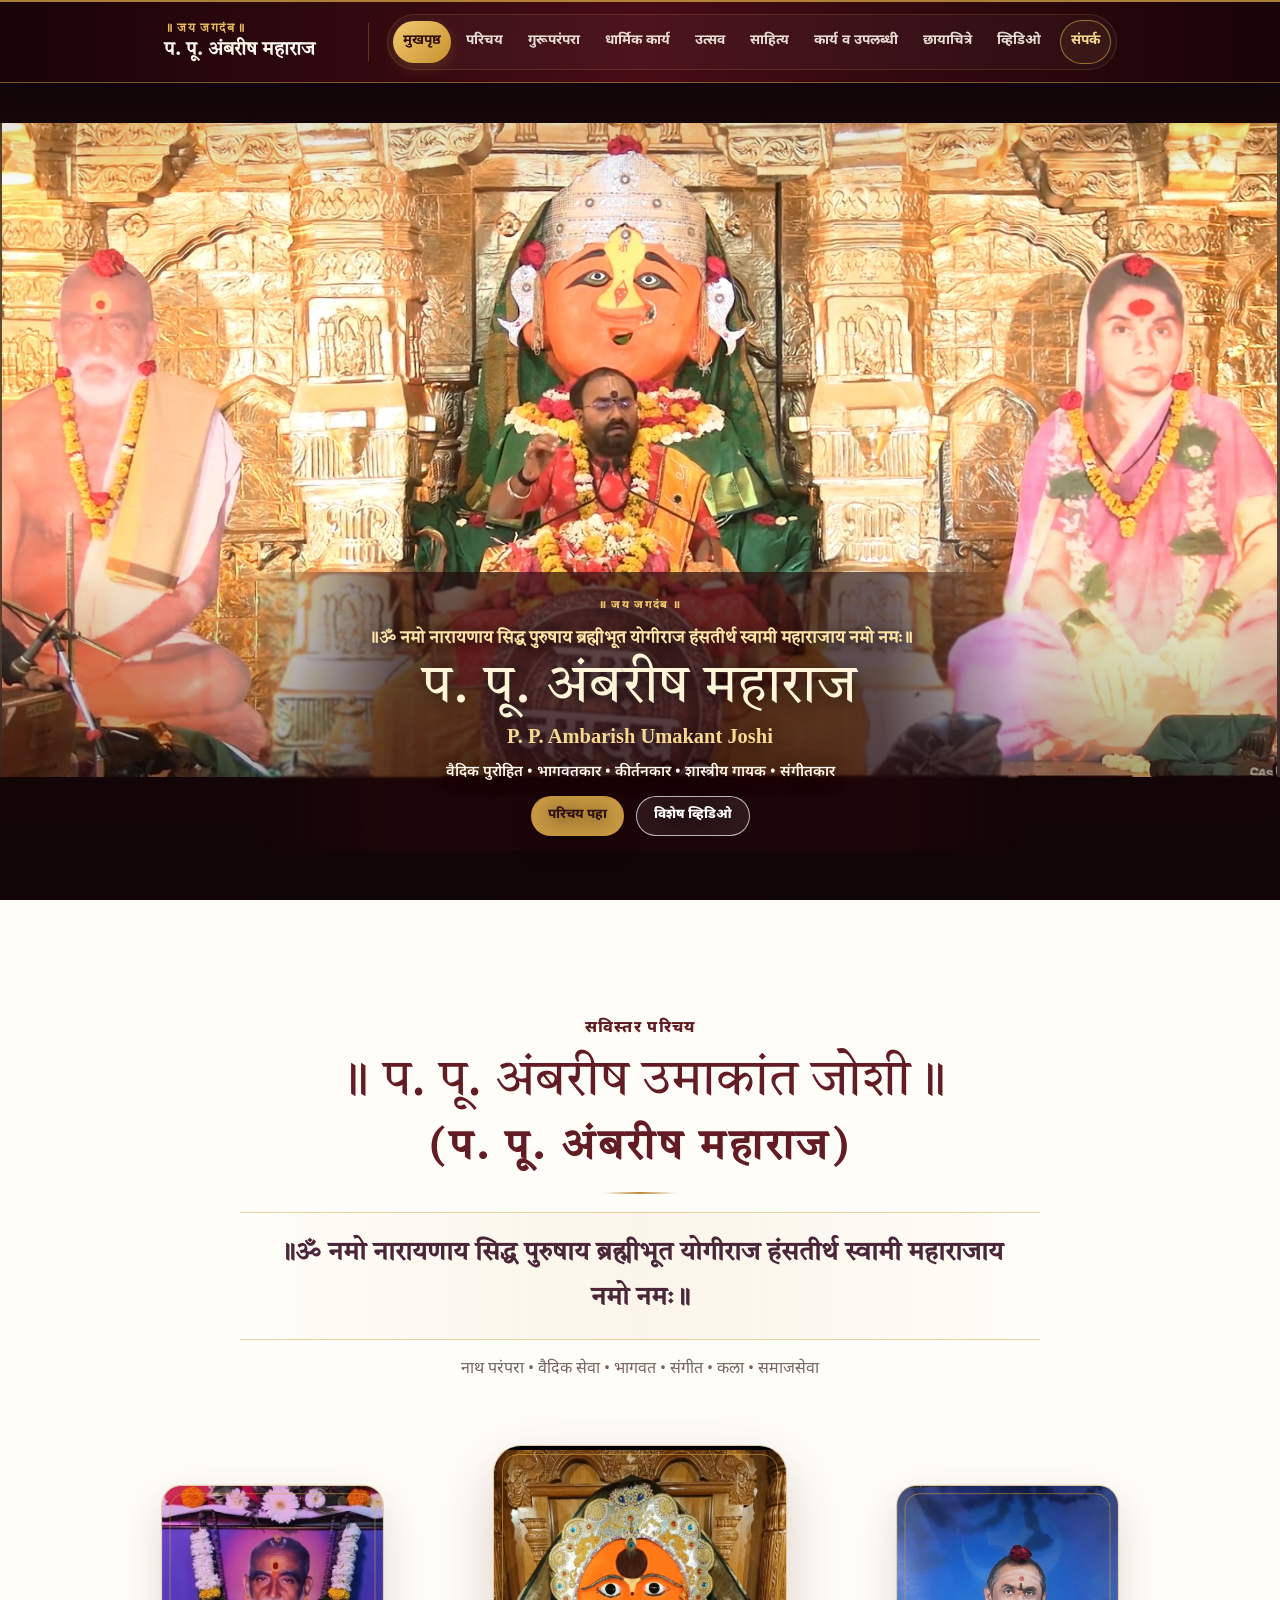
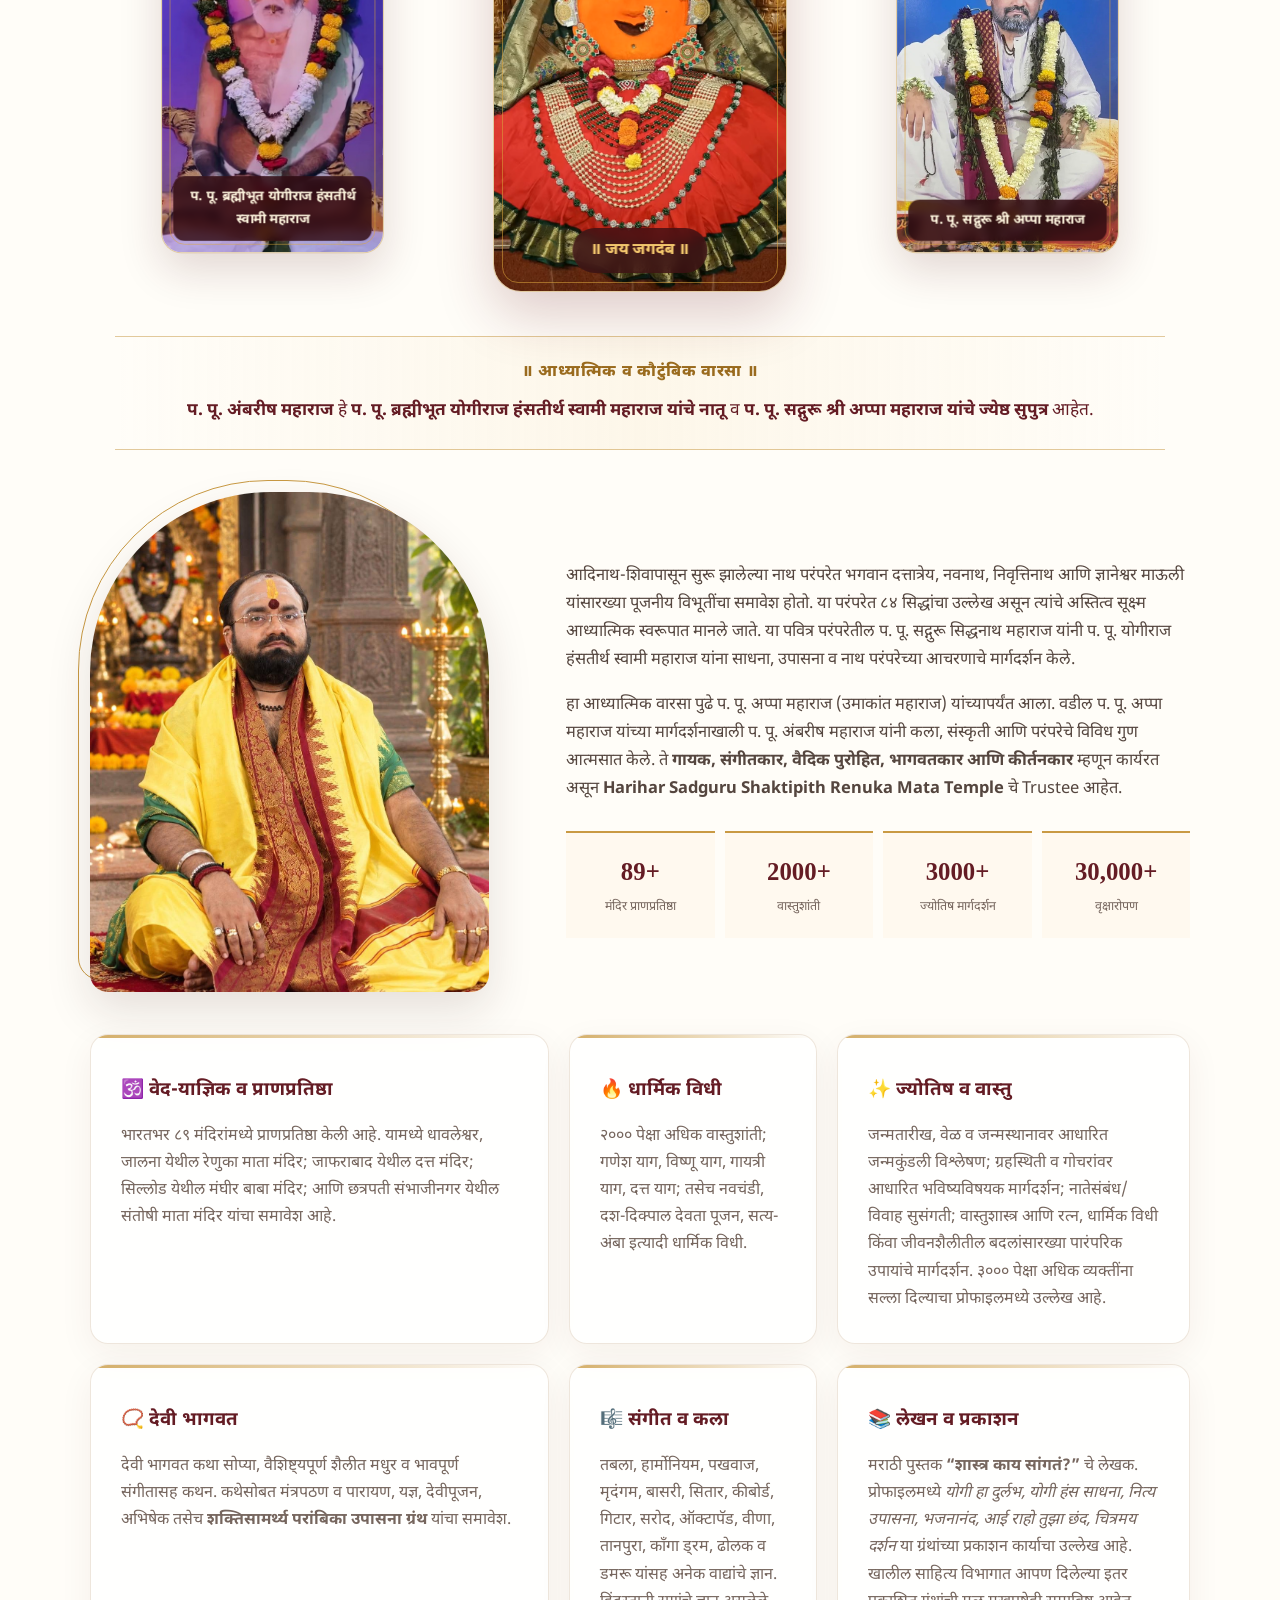
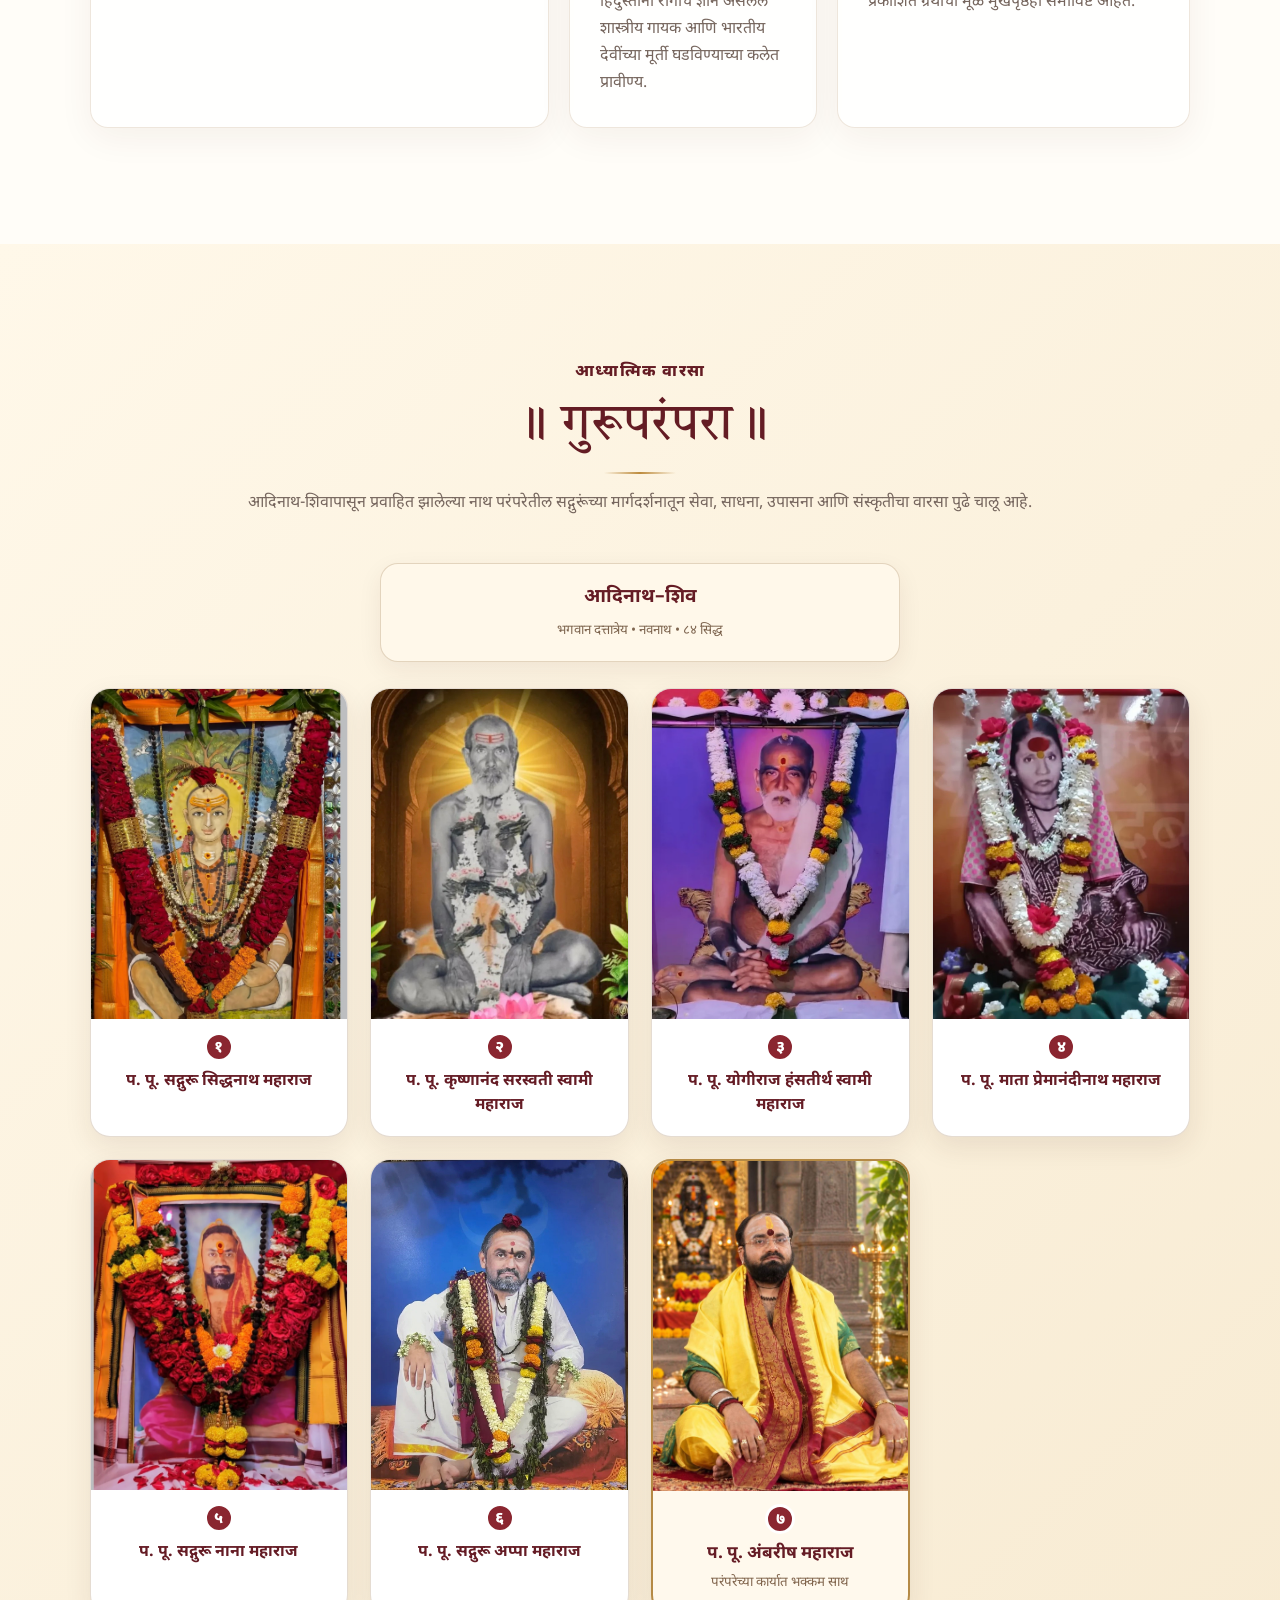
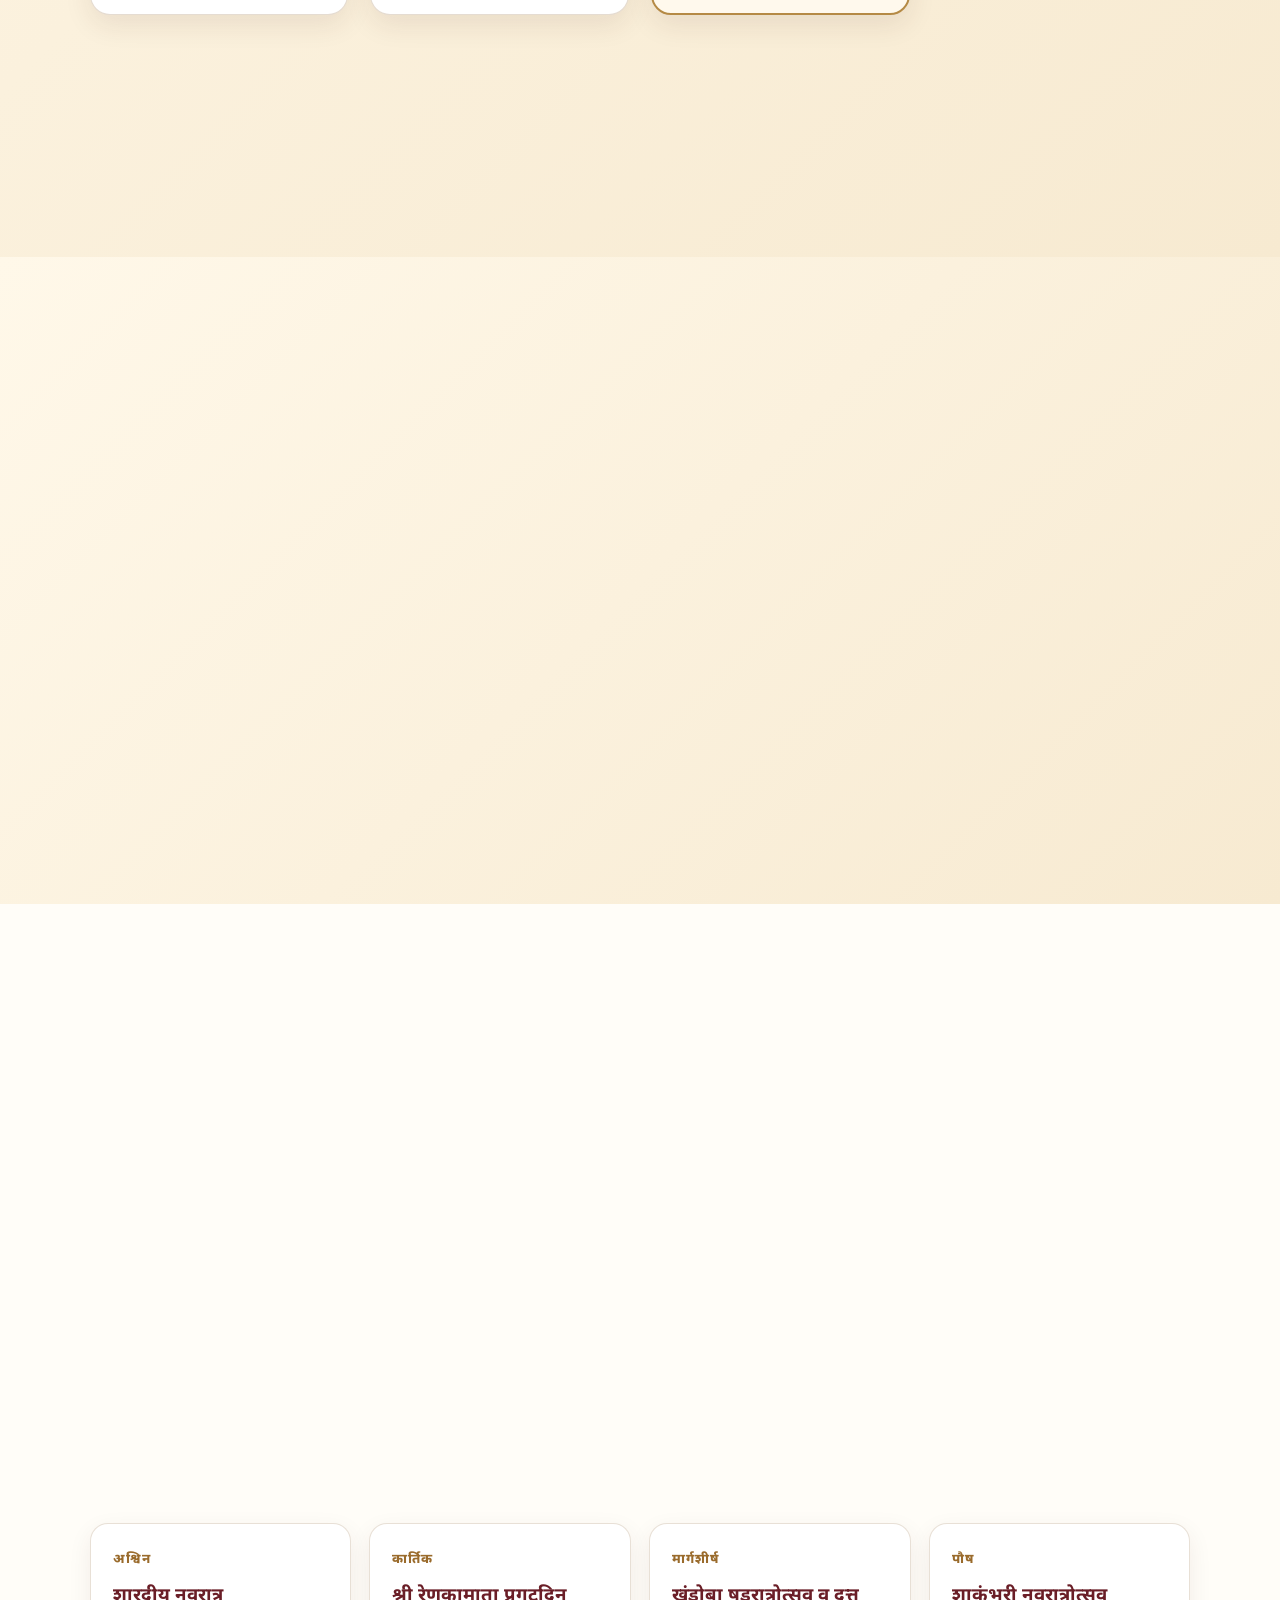
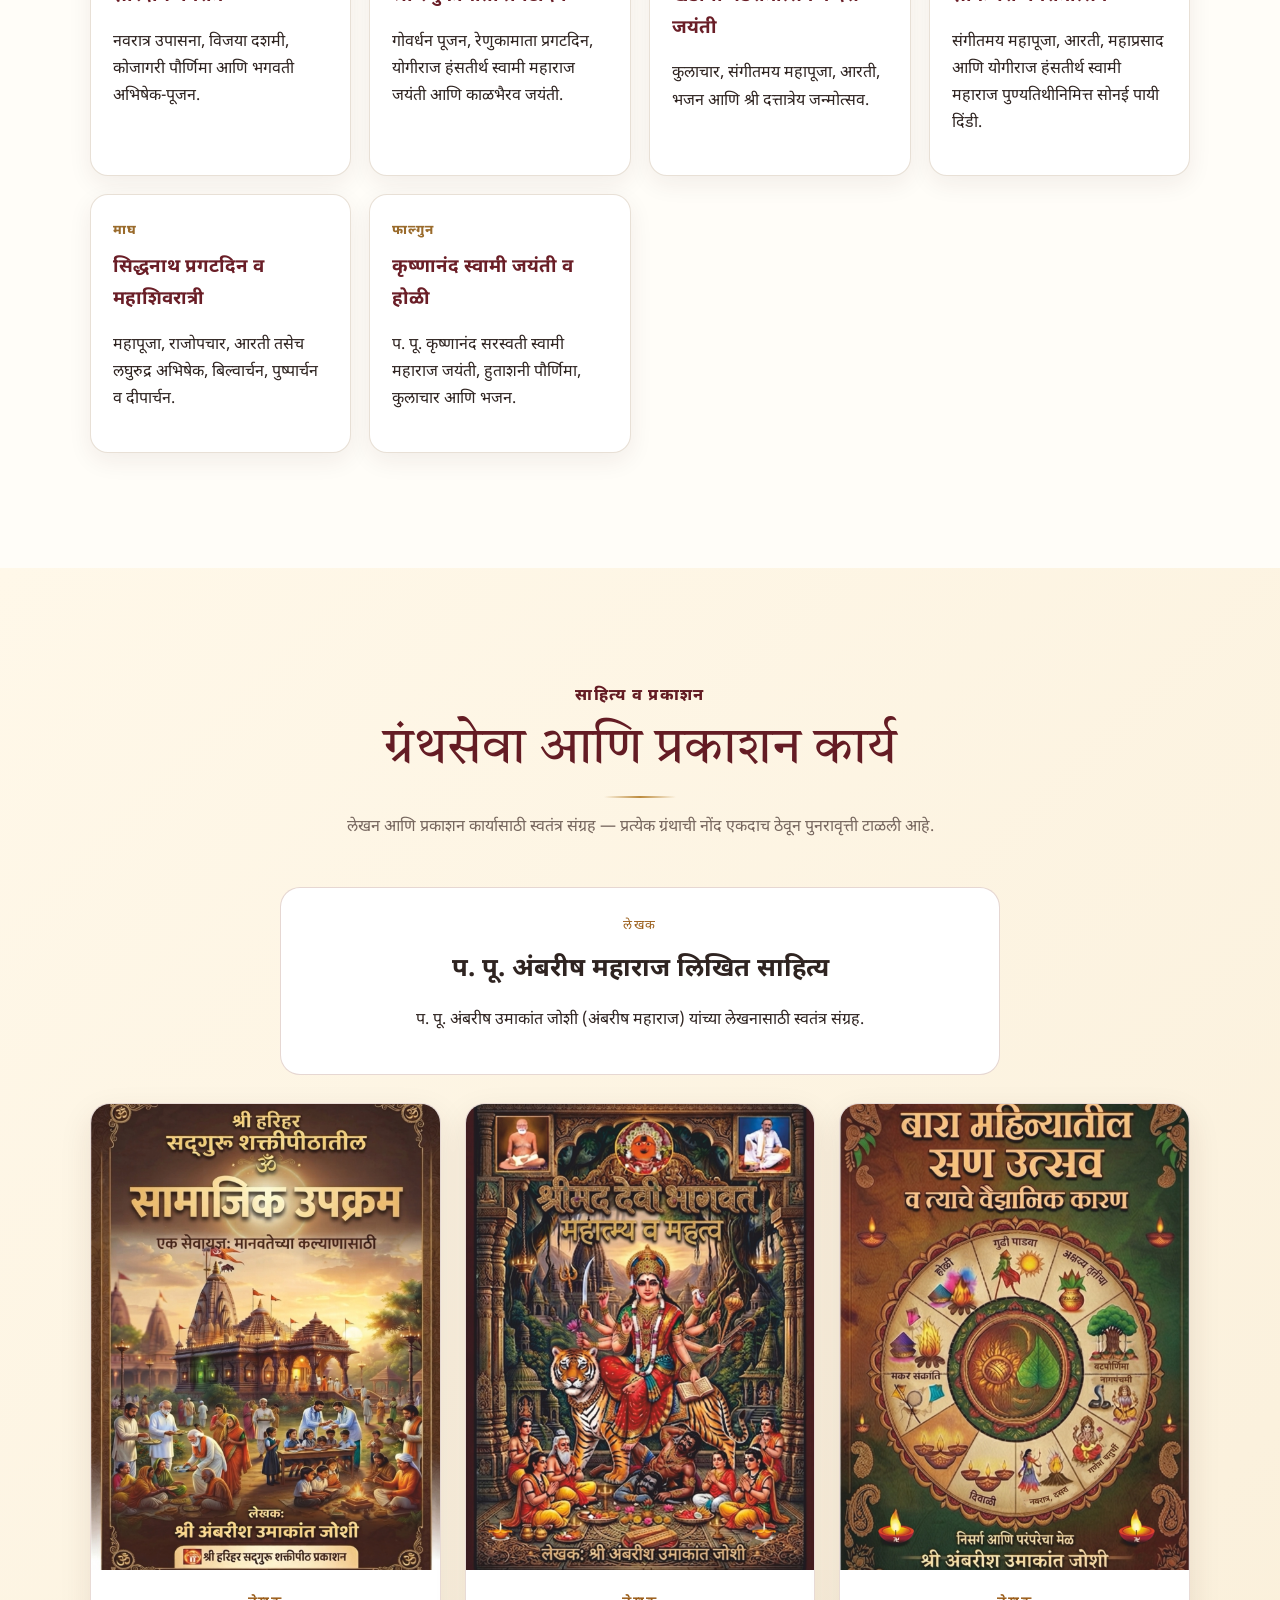
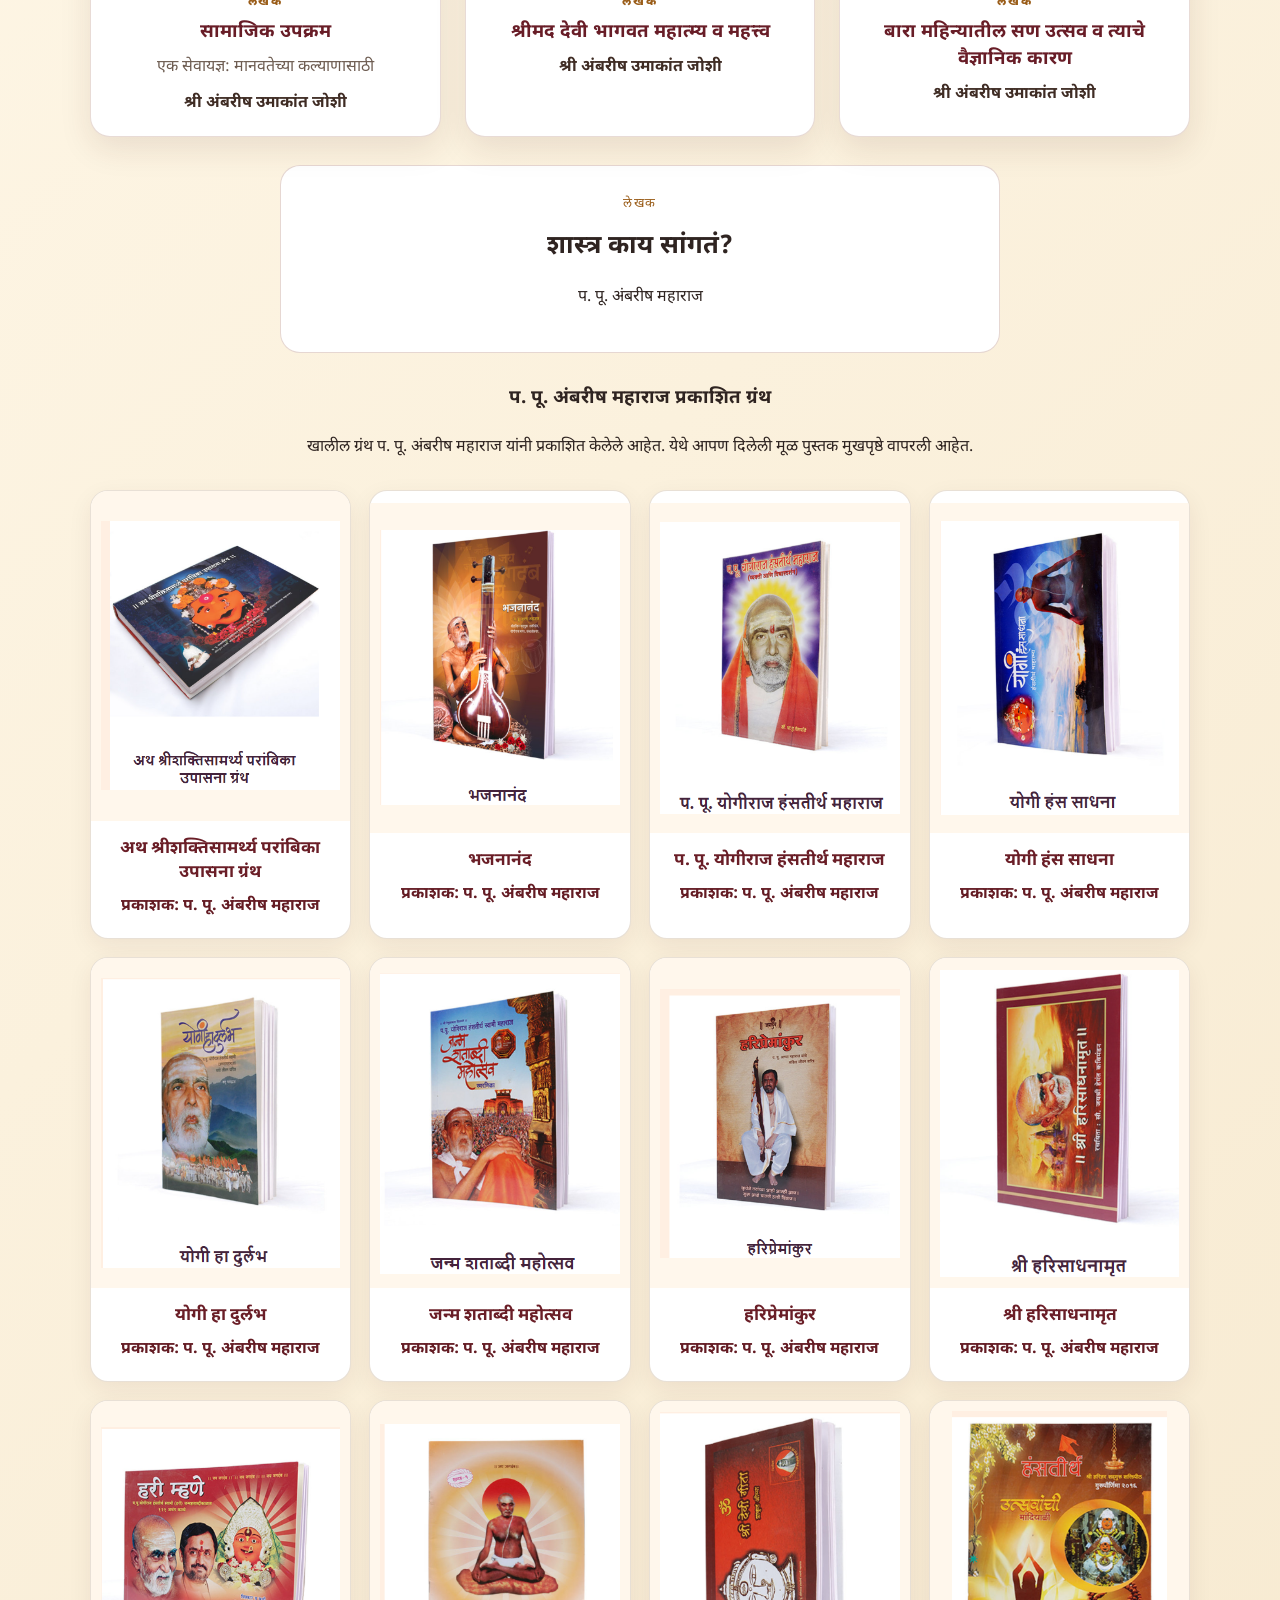
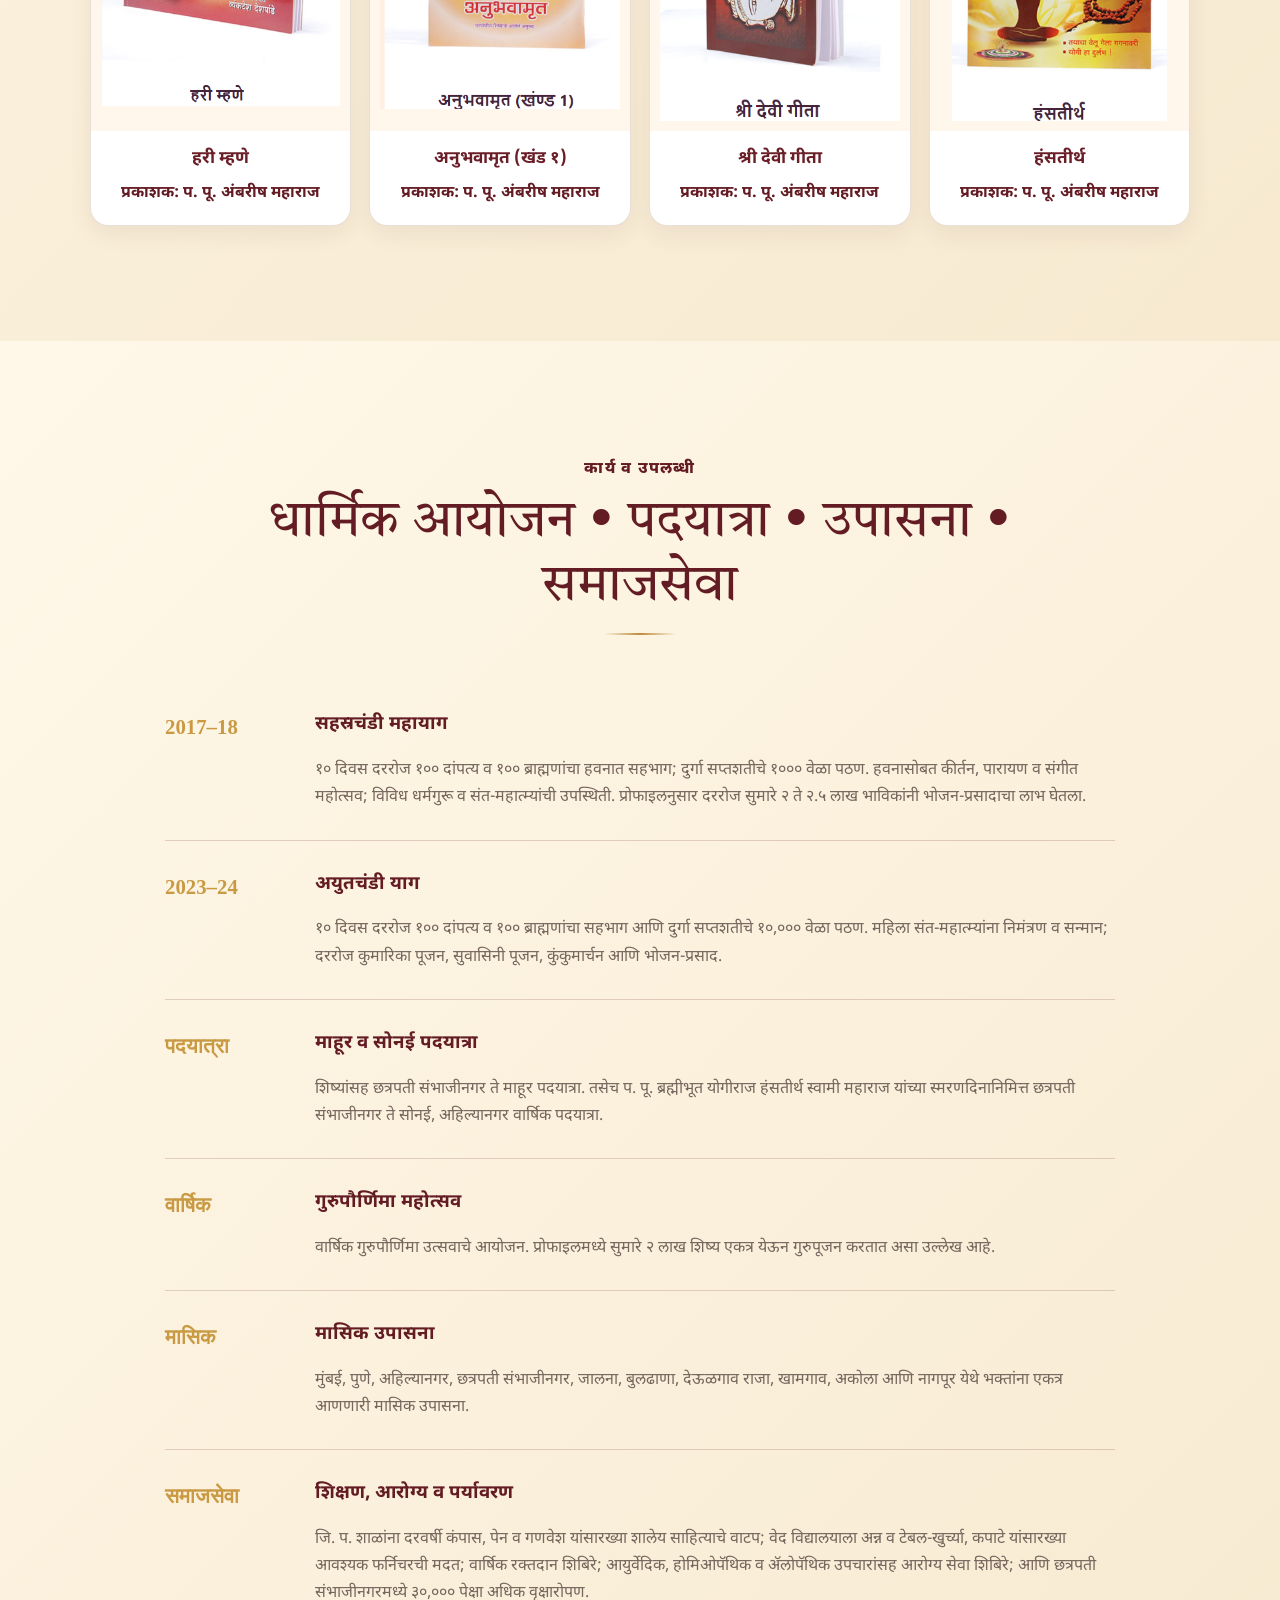
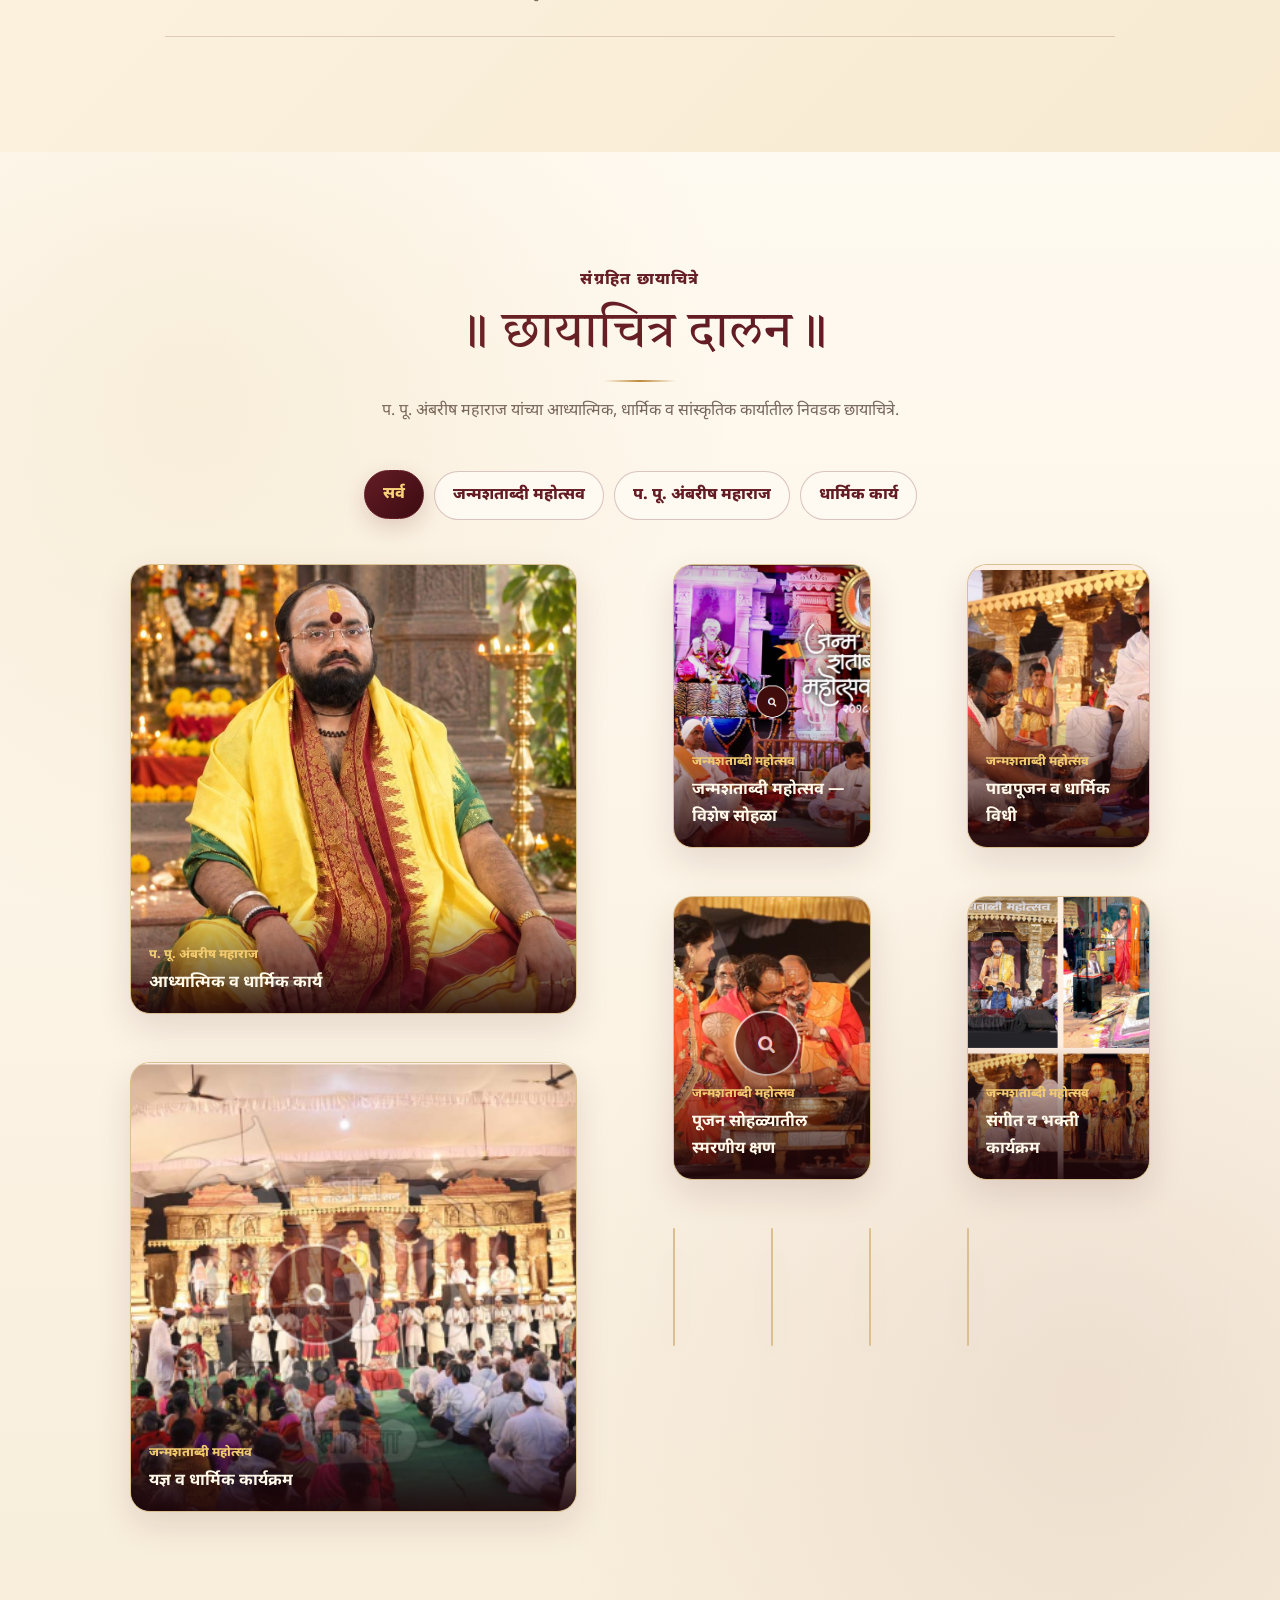
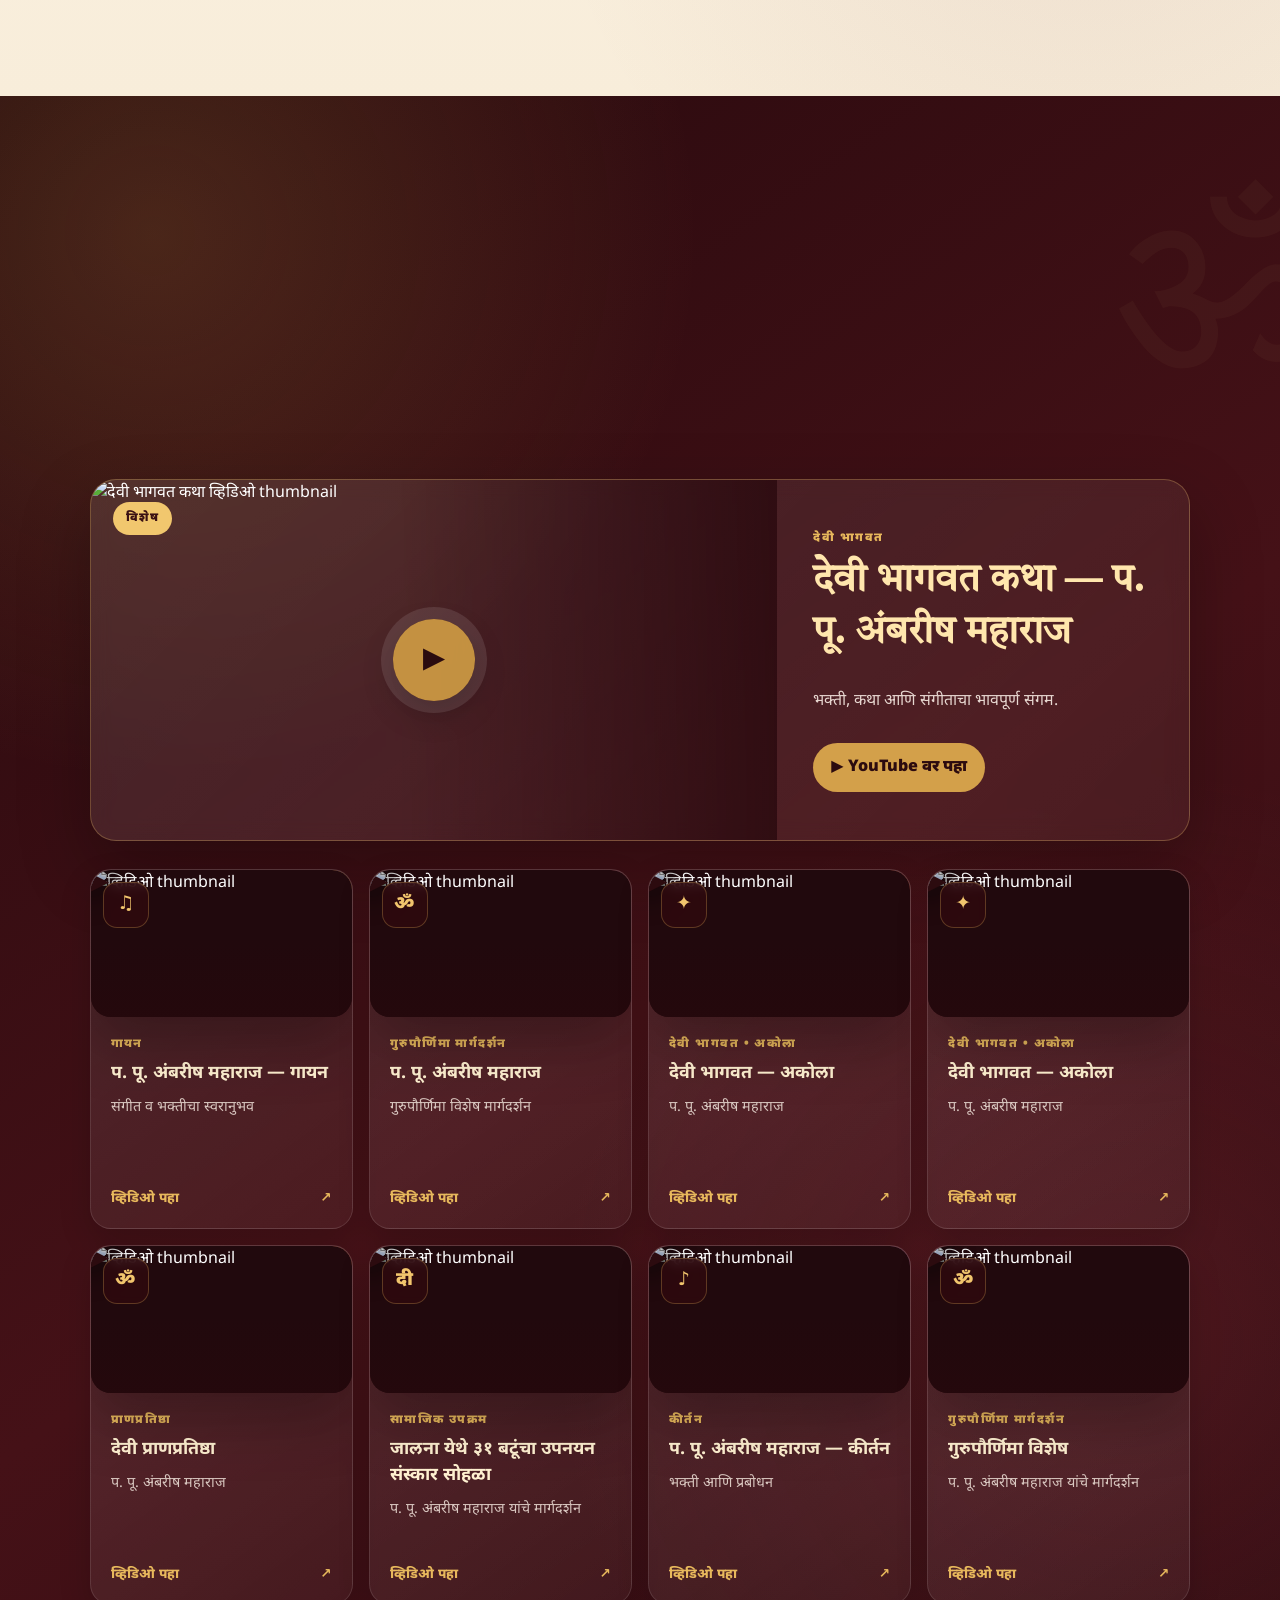
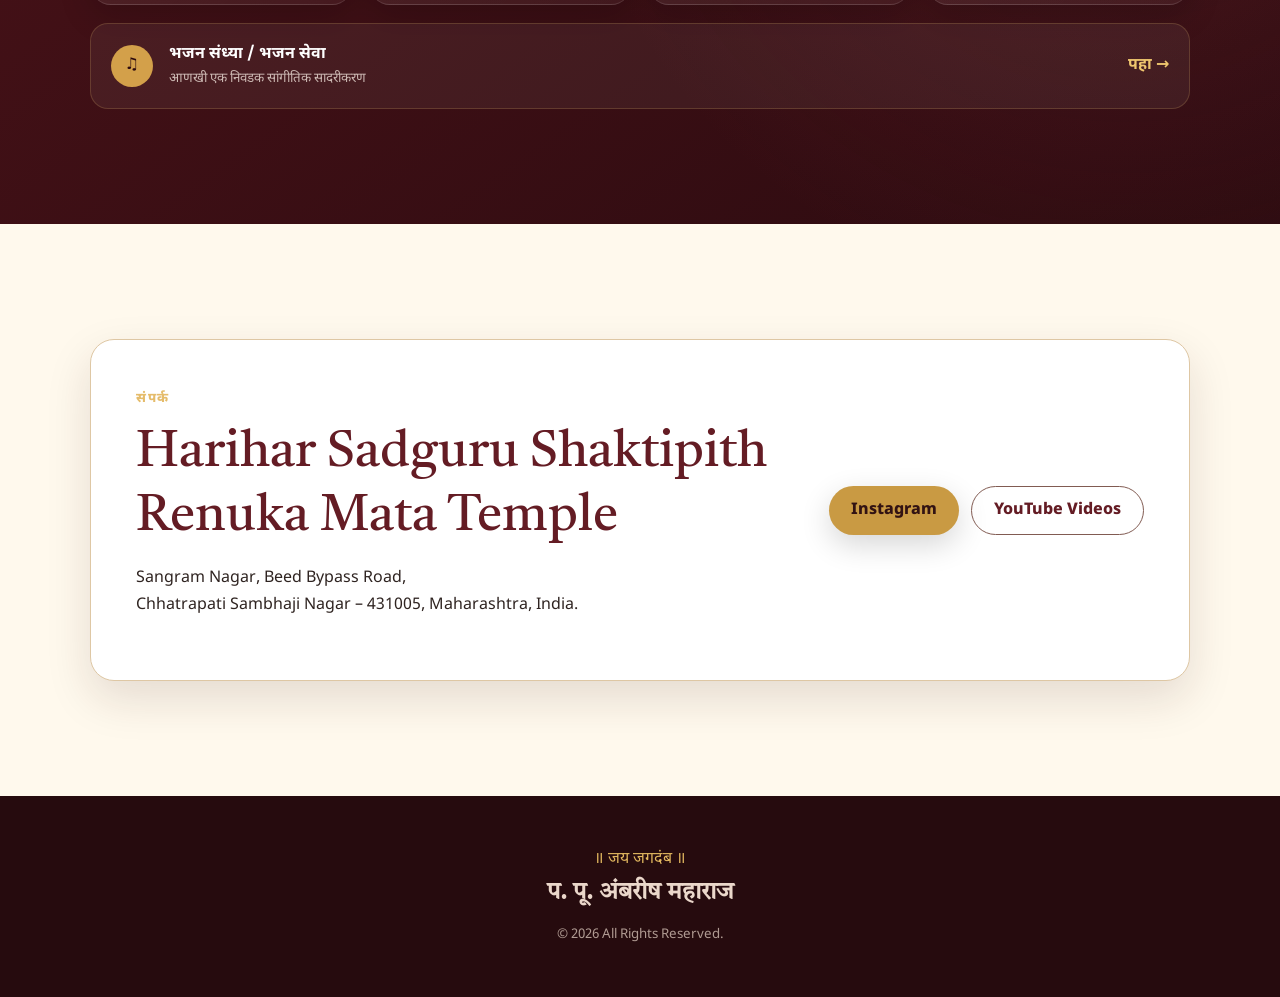
==== index.html @ 961aec28 "Add files via upload" ====
<!doctype html>
<html lang="mr">
<head>
  <meta charset="utf-8">
  <meta name="viewport" content="width=device-width,initial-scale=1">
  <meta name="theme-color" content="#641c24">
  <meta name="description" content="प. पू. अंबरीष महाराज — वैदिक पुरोहित, भागवतकार, कीर्तनकार, शास्त्रीय गायक व संगीतकार.">
  <title>प. पू. अंबरीष महाराज | Official Profile</title>
  <link rel="preconnect" href="https://fonts.googleapis.com">
  <link rel="preconnect" href="https://fonts.gstatic.com" crossorigin>
  <link href="https://fonts.googleapis.com/css2?family=Noto+Sans+Devanagari:wght@400;500;600;700;800&family=Tiro+Devanagari+Marathi:ital@0;1&display=swap" rel="stylesheet">
  <link rel="stylesheet" href="style.css">


<!-- Elegant temple-inspired navigation -->
<style>
:root{--nav-wine:#25070c;--nav-maroon:#4d1019;--nav-gold:#d9aa45;--nav-cream:#fff8e9}
.site-header.premium-header{position:fixed;top:0;left:0;right:0;z-index:1000;padding:10px clamp(18px,3.2vw,58px);background:linear-gradient(90deg,rgba(25,4,8,.97),rgba(73,13,22,.95),rgba(25,4,8,.97));border-top:2px solid rgba(217,170,69,.75);border-bottom:1px solid rgba(217,170,69,.48);box-shadow:0 8px 28px rgba(0,0,0,.28);backdrop-filter:blur(16px);-webkit-backdrop-filter:blur(16px)}
.header-inner{max-width:1600px;margin:auto;display:flex;align-items:center;gap:28px;min-height:62px}
.premium-header .brand{display:flex;flex-direction:column;justify-content:center;flex:0 0 auto;text-decoration:none;line-height:1.08;min-width:225px;padding-right:26px;border-right:1px solid rgba(217,170,69,.28)}
.premium-header .brand-symbol{font-family:'Tiro Devanagari Marathi',serif;font-size:.72rem;font-weight:600;letter-spacing:.12em;color:#e8bd61;margin-bottom:6px}
.premium-header .brand strong{font-family:'Tiro Devanagari Marathi',serif;font-size:1.16rem;color:#fff9ed;font-weight:700;white-space:nowrap}
.premium-header .nav{margin-left:auto;display:flex;align-items:center;justify-content:flex-end;gap:5px;padding:5px;border:1px solid rgba(217,170,69,.16);border-radius:999px;background:rgba(255,255,255,.035)}
.premium-header .nav a{position:relative;color:rgba(255,249,237,.88);text-decoration:none;font-size:clamp(.76rem,.78vw,.9rem);font-weight:700;white-space:nowrap;padding:10px 12px;border-radius:999px;transition:background .22s ease,color .22s ease,transform .22s ease}
.premium-header .nav a:hover{color:#fff1c7;background:rgba(217,170,69,.12);transform:translateY(-1px)}
.premium-header .nav a.active{color:#321008;background:linear-gradient(135deg,#f1cb72,#c9912d);box-shadow:0 5px 15px rgba(201,145,45,.22)}
.premium-header .nav .nav-contact{margin-left:4px;padding:10px 17px;color:#f6d98f;border:1px solid rgba(217,170,69,.62);background:rgba(217,170,69,.07)}
.premium-header .nav .nav-contact:hover,.premium-header .nav .nav-contact.active{background:linear-gradient(135deg,#f1cb72,#c9912d);color:#321008}
.premium-header .menu-toggle{display:none;margin-left:auto;width:44px;height:42px;border:1px solid rgba(217,170,69,.5);border-radius:50%;background:rgba(217,170,69,.08);padding:10px;cursor:pointer}
.premium-header .menu-toggle span{display:block;height:2px;background:#fff3d2;margin:5px 0;border-radius:2px;transition:.25s}
@media(max-width:1360px){.site-header.premium-header{padding:9px 22px}.header-inner{gap:18px}.premium-header .brand{min-width:205px;padding-right:18px}.premium-header .nav a{padding:9px 9px;font-size:.74rem}}
@media(max-width:1120px){.premium-header .brand{border-right:0}.premium-header .menu-toggle{display:block}.premium-header .nav{position:absolute;top:calc(100% + 1px);left:16px;right:16px;display:none;flex-direction:column;align-items:stretch;gap:4px;padding:12px;background:rgba(35,5,10,.985);border:1px solid rgba(217,170,69,.3);border-radius:0 0 18px 18px;box-shadow:0 18px 35px rgba(0,0,0,.35)}.premium-header .nav.open{display:flex}.premium-header .nav a{padding:12px 15px;font-size:.94rem;border-radius:10px}.premium-header .nav .nav-contact{text-align:center;margin:4px 0 0}}
@media(max-width:520px){.site-header.premium-header{padding:8px 13px}.header-inner{min-height:58px}.premium-header .brand{min-width:0}.premium-header .brand-symbol{font-size:.62rem}.premium-header .brand strong{font-size:.96rem}.premium-header .menu-toggle{width:40px;height:40px}}

/* Requested refinements: larger menu text and two-line Parichay title */
.premium-header .nav a{font-size:clamp(.90rem,.92vw,1.05rem)!important;padding:10px 13px!important;}
.parichay-title-second{display:inline-block;margin-top:8px;font-size:.82em;line-height:1.2;}
@media(max-width:1360px){.premium-header .nav a{font-size:.86rem!important;padding:9px 10px!important;}}
@media(max-width:1120px){.premium-header .nav a{font-size:1rem!important;padding:13px 16px!important;}}
</style>


  <style>
    /* Parichay devotional three-photo presentation */
    .parichay-photo-trio{
      max-width:1180px;margin:34px auto 46px;padding:0 24px;
      display:grid;grid-template-columns:minmax(0,1fr) minmax(0,1.18fr) minmax(0,1fr);
      gap:22px;align-items:center;
    }
    .parichay-photo-card{position:relative;overflow:hidden;border-radius:22px;background:#fffaf1;
      border:1px solid rgba(180,126,31,.38);box-shadow:0 18px 45px rgba(74,20,25,.16);}
    .parichay-photo-card::after{content:"";position:absolute;inset:8px;border:1px solid rgba(218,165,61,.55);border-radius:16px;pointer-events:none;}
    .parichay-photo-card img{width:100%;height:390px;display:block;object-fit:cover;}
    .parichay-photo-card.side{transform:scale(.94);}
    .parichay-photo-card.devi{border-radius:28px;box-shadow:0 22px 55px rgba(105,29,35,.22);}
    .parichay-photo-card.devi img{height:445px;}
    .parichay-photo-card.devi::before{content:"॥ जय जगदंब ॥";position:absolute;z-index:2;left:50%;bottom:18px;transform:translateX(-50%);
      white-space:nowrap;padding:9px 18px;border-radius:999px;background:rgba(61,15,20,.78);color:#f2c66d;font-weight:800;backdrop-filter:blur(7px);}
    @media(max-width:800px){
      .parichay-photo-trio{grid-template-columns:1fr 1.12fr 1fr;gap:8px;padding:0 10px;margin:22px auto 32px;}
      .parichay-photo-card{border-radius:14px}.parichay-photo-card::after{inset:4px;border-radius:10px}
      .parichay-photo-card img{height:210px}.parichay-photo-card.devi img{height:245px}
      .parichay-photo-card.devi::before{font-size:11px;padding:6px 9px;bottom:9px}
    }

    .parichay-photo-card figcaption{position:absolute;z-index:3;left:12px;right:12px;bottom:12px;padding:10px 12px;text-align:center;border-radius:12px;background:rgba(48,10,16,.82);color:#fff6df;font-weight:700;font-size:.9rem;backdrop-filter:blur(5px);}
    .parichay-photo-card.devi figcaption{bottom:58px;color:#f5cf78;}
    .parichay-relation{max-width:1050px;margin:-18px auto 42px;padding:22px 30px;text-align:center;border-top:1px solid rgba(190,137,43,.45);border-bottom:1px solid rgba(190,137,43,.45);background:linear-gradient(90deg,transparent,rgba(244,218,161,.17),transparent);}
    .parichay-relation span{display:block;margin-bottom:8px;color:#9a6b1e;font-weight:800;letter-spacing:.04em;}
    .parichay-relation p{margin:0;color:#641c24;font-size:clamp(1rem,1.35vw,1.2rem);line-height:1.9;}
    @media(max-width:800px){.parichay-photo-card figcaption{left:5px;right:5px;bottom:5px;padding:6px 5px;font-size:.63rem;line-height:1.3}.parichay-photo-card.devi figcaption{bottom:42px}.parichay-relation{margin:-8px 12px 30px;padding:16px 14px}.parichay-relation p{line-height:1.7}}
  </style>

<style>
/* Premium photo gallery */
.photo-gallery-section{position:relative;overflow:hidden;background:linear-gradient(180deg,#fffaf1 0%,#f8edda 100%)}
.photo-gallery-section::before{content:"";position:absolute;inset:0;background:radial-gradient(circle at 15% 15%,rgba(201,145,45,.10),transparent 32%),radial-gradient(circle at 85% 80%,rgba(100,28,36,.08),transparent 34%);pointer-events:none}
.gallery-tabs{position:relative;z-index:1;display:flex;justify-content:center;gap:10px;flex-wrap:wrap;margin:0 auto 28px}
.gallery-tab{border:1px solid rgba(100,28,36,.24);background:#fffaf1;color:#641c24;border-radius:999px;padding:10px 18px;font:inherit;font-weight:800;cursor:pointer;transition:.22s}
.gallery-tab:hover,.gallery-tab.active{background:linear-gradient(135deg,#641c24,#3c0b12);color:#f7d27b;border-color:#641c24;transform:translateY(-1px);box-shadow:0 8px 22px rgba(100,28,36,.18)}
.profile-gallery{position:relative;z-index:1;max-width:1240px;margin:auto;display:grid;grid-template-columns:repeat(12,1fr);grid-auto-rows:150px;gap:16px}
.gallery-card{position:relative;overflow:hidden;border-radius:20px;border:1px solid rgba(190,137,43,.35);background:#e9dcc6;box-shadow:0 14px 35px rgba(73,20,25,.12);cursor:pointer}
.gallery-card:nth-child(1),.gallery-card:nth-child(6){grid-column:span 6;grid-row:span 3}
.gallery-card:nth-child(2),.gallery-card:nth-child(3),.gallery-card:nth-child(4),.gallery-card:nth-child(5){grid-column:span 3;grid-row:span 2}
.gallery-card img{width:100%;height:100%;object-fit:cover;display:block;transition:transform .5s ease,filter .4s ease}
.gallery-card:hover img{transform:scale(1.055);filter:saturate(1.05)}
.gallery-caption{position:absolute;left:0;right:0;bottom:0;padding:40px 18px 16px;background:linear-gradient(transparent,rgba(31,5,9,.9));color:#fff8e8}
.gallery-caption span{display:block;color:#f1c96f;font-size:.78rem;font-weight:800;margin-bottom:4px}
.gallery-caption strong{font-size:1.03rem;line-height:1.45}
.gallery-card[hidden]{display:none!important}
.gallery-source{max-width:900px;margin:28px auto 0;text-align:center;color:#765b4e;font-size:.88rem;line-height:1.7}
.gallery-source a{color:#641c24;font-weight:800}
@media(max-width:850px){
 .profile-gallery{grid-template-columns:repeat(2,1fr);grid-auto-rows:220px;gap:10px}
 .gallery-card,.gallery-card:nth-child(n){grid-column:span 1;grid-row:span 1}
 .gallery-card:first-child{grid-column:1/-1;grid-row:span 2}
}
@media(max-width:520px){
 .profile-gallery{grid-template-columns:1fr;grid-auto-rows:300px}
 .gallery-card,.gallery-card:nth-child(n),.gallery-card:first-child{grid-column:1;grid-row:span 1}
 .gallery-caption{padding:34px 14px 13px}
}
</style>

</head>
<body>
<header class="site-header premium-header" id="top">
  <div class="header-inner">
    <a class="brand" href="#home" aria-label="मुखपृष्ठ">
      <span class="brand-symbol">॥ जय जगदंब ॥</span>
      <strong>प. पू. अंबरीष महाराज</strong>
    </a>
    <button class="menu-toggle" aria-label="मुख्य मेनू उघडा" aria-expanded="false" aria-controls="main-nav">
      <span></span><span></span><span></span>
    </button>
    <nav class="nav" id="main-nav" aria-label="मुख्य मेनू">
      <a href="#home">मुखपृष्ठ</a>
      <a href="#about">परिचय</a>
      <a href="#legacy">गुरूपरंपरा</a>
      <a href="#seva">धार्मिक कार्य</a>
      <a href="#festivals">उत्सव</a>
      <a href="#literature">साहित्य</a>
      <a href="#achievements">कार्य व उपलब्धी</a>
      <a href="#gallery">छायाचित्रे</a>
      <a href="#videos">व्हिडिओ</a>
      <a href="#contact" class="nav-contact">संपर्क</a>
    </nav>
  </div>
</header>

<main>
<section class="hero hero-full-photo" id="home">
  <img class="hero-photo" src="assets/home-hero.jpeg" alt="प. पू. अंबरीष महाराज — आध्यात्मिक कार्यक्रम">
  <div class="hero-overlay"></div>
  <div class="hero-content reveal">
    <p class="eyebrow">॥ जय जगदंब ॥</p>
    <p class="mahamantra hero-mantra">॥ॐ नमो नारायणाय सिद्ध पुरुषाय ब्रह्मीभूत योगीराज हंसतीर्थ स्वामी महाराजाय नमो नमः॥</p>
    <h1>प. पू. अंबरीष महाराज</h1>
    <p class="english-name">P. P. Ambarish Umakant Joshi</p>
    <p class="roles">वैदिक पुरोहित • भागवतकार • कीर्तनकार • शास्त्रीय गायक • संगीतकार</p>
    <div class="hero-actions"><a class="btn primary" href="#about">परिचय पहा</a><a class="btn ghost" href="#videos">विशेष व्हिडिओ</a></div>
  </div>
  <a class="scroll-cue" href="#about" aria-label="Scroll">⌄</a>
</section>

<section class="section intro" id="about">
  <div class="section-heading reveal"><span>सविस्तर परिचय</span><h2>॥ प. पू. अंबरीष उमाकांत जोशी ॥<br><span class="parichay-title-second">(प. पू. अंबरीष महाराज)</span></h2><p class="mahamantra intro-mantra">॥ॐ नमो नारायणाय सिद्ध पुरुषाय ब्रह्मीभूत योगीराज हंसतीर्थ स्वामी महाराजाय नमो नमः॥</p><p>नाथ परंपरा • वैदिक सेवा • भागवत • संगीत • कला • समाजसेवा</p></div>
  <div class="parichay-photo-trio reveal" aria-label="परिचय छायाचित्रे">
    <figure class="parichay-photo-card side"><img src="assets/yogiraj-hansteertha-swami.jpeg" alt="प. पू. ब्रह्मीभूत योगीराज हंसतीर्थ स्वामी महाराज" loading="lazy"><figcaption>प. पू. ब्रह्मीभूत योगीराज हंसतीर्थ स्वामी महाराज</figcaption></figure>
    <figure class="parichay-photo-card devi"><img src="assets/parichay-devi.png" alt="देवी" loading="lazy"></figure>
    <figure class="parichay-photo-card side"><img src="assets/appa-maharaj.jpeg" alt="प. पू. सद्गुरू श्री अप्पा महाराज" loading="lazy"><figcaption>प. पू. सद्गुरू श्री अप्पा महाराज</figcaption></figure>
  </div>
  <div class="parichay-relation reveal">
    <span>॥ आध्यात्मिक व कौटुंबिक वारसा ॥</span>
    <p><strong>प. पू. अंबरीष महाराज</strong> हे <strong>प. पू. ब्रह्मीभूत योगीराज हंसतीर्थ स्वामी महाराज यांचे नातू</strong> व <strong>प. पू. सद्गुरू श्री अप्पा महाराज यांचे ज्येष्ठ सुपुत्र</strong> आहेत.</p>
  </div>
  <div class="about-grid">
    <div class="portrait-wrap reveal"><img src="assets/ambarish-maharaj.jpeg" alt="प. पू. अंबरीष महाराज" loading="lazy"><div class="portrait-frame"></div></div>
    <div class="about-copy reveal">
      <p>आदिनाथ-शिवापासून सुरू झालेल्या नाथ परंपरेत भगवान दत्तात्रेय, नवनाथ, निवृत्तिनाथ आणि ज्ञानेश्वर माऊली यांसारख्या पूजनीय विभूतींचा समावेश होतो. या परंपरेत ८४ सिद्धांचा उल्लेख असून त्यांचे अस्तित्व सूक्ष्म आध्यात्मिक स्वरूपात मानले जाते. या पवित्र परंपरेतील प. पू. सद्गुरू सिद्धनाथ महाराज यांनी प. पू. योगीराज हंसतीर्थ स्वामी महाराज यांना साधना, उपासना व नाथ परंपरेच्या आचरणाचे मार्गदर्शन केले.</p>
      <p>हा आध्यात्मिक वारसा पुढे प. पू. अप्पा महाराज (उमाकांत महाराज) यांच्यापर्यंत आला. वडील प. पू. अप्पा महाराज यांच्या मार्गदर्शनाखाली प. पू. अंबरीष महाराज यांनी कला, संस्कृती आणि परंपरेचे विविध गुण आत्मसात केले. ते <strong>गायक, संगीतकार, वैदिक पुरोहित, भागवतकार आणि कीर्तनकार</strong> म्हणून कार्यरत असून <strong>Harihar Sadguru Shaktipith Renuka Mata Temple</strong> चे Trustee आहेत.</p>
      <div class="stats"><div><strong>89+</strong><span>मंदिर प्राणप्रतिष्ठा</span></div><div><strong>2000+</strong><span>वास्तुशांती</span></div><div><strong>3000+</strong><span>ज्योतिष मार्गदर्शन</span></div><div><strong>30,000+</strong><span>वृक्षारोपण</span></div></div>
    </div>
  </div>
  <div class="feature-grid intro-details">
    <article class="feature reveal"><h3>🕉️ वेद-याज्ञिक व प्राणप्रतिष्ठा</h3><p>भारतभर ८९ मंदिरांमध्ये प्राणप्रतिष्ठा केली आहे. यामध्ये धावलेश्वर, जालना येथील रेणुका माता मंदिर; जाफराबाद येथील दत्त मंदिर; सिल्लोड येथील मंघीर बाबा मंदिर; आणि छत्रपती संभाजीनगर येथील संतोषी माता मंदिर यांचा समावेश आहे.</p></article>
    <article class="feature reveal"><h3>🔥 धार्मिक विधी</h3><p>२००० पेक्षा अधिक वास्तुशांती; गणेश याग, विष्णू याग, गायत्री याग, दत्त याग; तसेच नवचंडी, दश-दिक्पाल देवता पूजन, सत्य-अंबा इत्यादी धार्मिक विधी.</p></article>
    <article class="feature reveal"><h3>✨ ज्योतिष व वास्तु</h3><p>जन्मतारीख, वेळ व जन्मस्थानावर आधारित जन्मकुंडली विश्लेषण; ग्रहस्थिती व गोचरांवर आधारित भविष्यविषयक मार्गदर्शन; नातेसंबंध/विवाह सुसंगती; वास्तुशास्त्र आणि रत्न, धार्मिक विधी किंवा जीवनशैलीतील बदलांसारख्या पारंपरिक उपायांचे मार्गदर्शन. ३००० पेक्षा अधिक व्यक्तींना सल्ला दिल्याचा प्रोफाइलमध्ये उल्लेख आहे.</p></article>
    <article class="feature reveal"><h3>📿 देवी भागवत</h3><p>देवी भागवत कथा सोप्या, वैशिष्ट्यपूर्ण शैलीत मधुर व भावपूर्ण संगीतासह कथन. कथेसोबत मंत्रपठण व पारायण, यज्ञ, देवीपूजन, अभिषेक तसेच <strong>शक्तिसामर्थ्य परांबिका उपासना ग्रंथ</strong> यांचा समावेश.</p></article>
    <article class="feature reveal"><h3>🎼 संगीत व कला</h3><p>तबला, हार्मोनियम, पखवाज, मृदंगम, बासरी, सितार, कीबोर्ड, गिटार, सरोद, ऑक्टापॅड, वीणा, तानपुरा, काँगा ड्रम, ढोलक व डमरू यांसह अनेक वाद्यांचे ज्ञान. हिंदुस्तानी रागांचे ज्ञान असलेले शास्त्रीय गायक आणि भारतीय देवींच्या मूर्ती घडविण्याच्या कलेत प्रावीण्य.</p></article>
    <article class="feature reveal"><h3>📚 लेखन व प्रकाशन</h3><p>मराठी पुस्तक <strong>“शास्त्र काय सांगतं?”</strong> चे लेखक. प्रोफाइलमध्ये <em>योगी हा दुर्लभ, योगी हंस साधना, नित्य उपासना, भजनानंद, आई राहो तुझा छंद, चित्रमय दर्शन</em> या ग्रंथांच्या प्रकाशन कार्याचा उल्लेख आहे. खालील साहित्य विभागात आपण दिलेल्या इतर प्रकाशित ग्रंथांची मूळ मुखपृष्ठेही समाविष्ट आहेत.</p></article>
  </div>
</section>

<section class="section warm" id="legacy">
  <div class="section-heading reveal"><span>आध्यात्मिक वारसा</span><h2>॥ गुरूपरंपरा ॥</h2><p>आदिनाथ-शिवापासून प्रवाहित झालेल्या नाथ परंपरेतील सद्गुरूंच्या मार्गदर्शनातून सेवा, साधना, उपासना आणि संस्कृतीचा वारसा पुढे चालू आहे.</p></div>
  <div class="legacy-root reveal"><strong>आदिनाथ–शिव</strong><small>भगवान दत्तात्रेय • नवनाथ • ८४ सिद्ध</small></div>
  <div class="guru-photo-flow">
    <article class="guru-card reveal"><img src="assets/guru/siddhanath-maharaj.jpeg" alt="प. पू. सद्गुरू सिद्धनाथ महाराज"><div><span>१</span><h3>प. पू. सद्गुरू सिद्धनाथ महाराज</h3></div></article>
    <article class="guru-card reveal"><img src="assets/guru/krishnanand-swami.jpeg" alt="प. पू. कृष्णानंद सरस्वती स्वामी महाराज"><div><span>२</span><h3>प. पू. कृष्णानंद सरस्वती स्वामी महाराज</h3></div></article>
    <article class="guru-card reveal"><img src="assets/guru/yogiraj-hansteertha-swami.jpeg" alt="प. पू. योगीराज हंसतीर्थ स्वामी महाराज"><div><span>३</span><h3>प. पू. योगीराज हंसतीर्थ स्वामी महाराज</h3></div></article>
    <article class="guru-card reveal"><img src="assets/guru/premanandinath-maharaj.jpeg" alt="प. पू. माता प्रेमानंदीनाथ महाराज"><div><span>४</span><h3>प. पू. माता प्रेमानंदीनाथ महाराज</h3></div></article>
    <article class="guru-card reveal"><img src="assets/guru/nana-maharaj.jpeg" alt="प. पू. सद्गुरू नाना महाराज"><div><span>५</span><h3>प. पू. सद्गुरू नाना महाराज</h3></div></article>
    <article class="guru-card reveal"><img src="assets/guru/appa-maharaj.jpeg" alt="प. पू. सद्गुरू अप्पा महाराज"><div><span>६</span><h3>प. पू. सद्गुरू अप्पा महाराज</h3></div></article>
    <article class="guru-card current reveal"><img src="assets/ambarish-maharaj.jpeg" alt="प. पू. अंबरीष महाराज"><div><span>७</span><h3>प. पू. अंबरीष महाराज</h3><small>परंपरेच्या कार्यात भक्कम साथ</small></div></article>
  </div>
  <p class="source-note reveal">प. पू. सद्गुरू श्री अप्पा महाराज (उमाकांत जोशी) यांच्या कार्यात प. पू. अंबरीष महाराज व प. पू. अनिरुद्ध महाराज यांची भक्कम साथ असल्याचा उल्लेख श्री हरिहर सद्गुरु शक्तीपीठाच्या गुरूपरंपरा संदर्भात आहे.</p>
</section>

<section class="section warm" id="seva">
  <div class="section-heading reveal"><span>धार्मिक कार्य</span><h2>वेद • यज्ञ • प्राणप्रतिष्ठा • उपासना</h2></div>
  <div class="cards">
    <article class="card reveal"><div class="icon">ॐ</div><h3>वेद-याज्ञिक व प्राणप्रतिष्ठा</h3><p>भारतभर 89 मंदिरांमध्ये प्राणप्रतिष्ठा. यामध्ये रेणुका माता मंदिर, दत्त मंदिर, मंघीर बाबा मंदिर आणि संतोषी माता मंदिर यांचा समावेश आहे.</p></article>
    <article class="card reveal"><div class="icon">🔥</div><h3>यज्ञ व धार्मिक विधी</h3><p>2000 पेक्षा अधिक वास्तुशांती तसेच गणेश याग, विष्णु याग, गायत्री याग, दत्त याग, नवचंडी, दश-दिक्पाल देवता पूजन व सत्य-अंबा यांसारखे विधी.</p></article>
    <article class="card reveal"><div class="icon">✦</div><h3>ज्योतिष व वास्तु मार्गदर्शन</h3><p>जन्मकुंडली विश्लेषण, भविष्यविषयक मार्गदर्शन, वैवाहिक सुसंगती, वास्तुशास्त्र आणि पारंपरिक उपाय यांचा अभ्यास व मार्गदर्शन.</p></article>
  </div>
</section>


<section class="section" id="festivals">
  <div class="section-heading reveal"><span>उत्सव व धार्मिक आयोजन</span><h2>उपासना • महापूजा • उत्सव परंपरा</h2><p>श्री हरिहर सद्गुरु शक्तीपीठाच्या उत्सव परंपरेतील प्रमुख सोहळे. प. पू. अंबरीष महाराज यांच्या व्यवस्थापन व सहभागाबाबतची माहिती त्यांच्या वैयक्तिक प्रोफाइल व आपण दिलेल्या माहितीनुसार मांडली आहे.</p></div>
  <div class="festival-grid">
    <article class="festival-card reveal"><span class="month">चैत्र</span><h3>वासंतिक नवरात्र व रामनवमी</h3><p>भगवती उपासना, गुढीपाडवा, श्रीराम जन्मोत्सव आणि श्री हनुमान जन्मोत्सव.</p></article>
    <article class="festival-card reveal"><span class="month">आषाढ</span><h3>श्री गुरुपौर्णिमा महोत्सव</h3><p>शक्तिदंड पूजन, सद्गुरू पूजन आणि मोठ्या शिष्य परिवाराचा वार्षिक भक्ती सोहळा.</p></article>
    <article class="festival-card reveal"><span class="month">श्रावण</span><h3>श्रावणी सोमवार व जन्माष्टमी</h3><p>महादेव पूजन-अभिषेक, श्रावणी सोमवार व्रत, रक्षाबंधन आणि श्रीकृष्ण जन्माष्टमी.</p></article>
    <article class="festival-card reveal"><span class="month">भाद्रपद</span><h3>गणेशोत्सव व गुरुस्मरण</h3><p>श्रीगणेश चतुर्थी, अनंत चतुर्दशी तसेच माता प्रेमानंदीनाथ महाराज व कृष्णानंद सरस्वती स्वामी महाराज पुण्यतिथी.</p></article>
    <article class="festival-card reveal"><span class="month">अश्विन</span><h3>शारदीय नवरात्र</h3><p>नवरात्र उपासना, विजया दशमी, कोजागरी पौर्णिमा आणि भगवती अभिषेक-पूजन.</p></article>
    <article class="festival-card reveal"><span class="month">कार्तिक</span><h3>श्री रेणुकामाता प्रगटदिन</h3><p>गोवर्धन पूजन, रेणुकामाता प्रगटदिन, योगीराज हंसतीर्थ स्वामी महाराज जयंती आणि काळभैरव जयंती.</p></article>
    <article class="festival-card reveal"><span class="month">मार्गशीर्ष</span><h3>खंडोबा षडरात्रोत्सव व दत्त जयंती</h3><p>कुलाचार, संगीतमय महापूजा, आरती, भजन आणि श्री दत्तात्रेय जन्मोत्सव.</p></article>
    <article class="festival-card reveal"><span class="month">पौष</span><h3>शाकंभरी नवरात्रोत्सव</h3><p>संगीतमय महापूजा, आरती, महाप्रसाद आणि योगीराज हंसतीर्थ स्वामी महाराज पुण्यतिथीनिमित्त सोनई पायी दिंडी.</p></article>
    <article class="festival-card reveal"><span class="month">माघ</span><h3>सिद्धनाथ प्रगटदिन व महाशिवरात्री</h3><p>महापूजा, राजोपचार, आरती तसेच लघुरुद्र अभिषेक, बिल्वार्चन, पुष्पार्चन व दीपार्चन.</p></article>
    <article class="festival-card reveal"><span class="month">फाल्गुन</span><h3>कृष्णानंद स्वामी जयंती व होळी</h3><p>प. पू. कृष्णानंद सरस्वती स्वामी महाराज जयंती, हुताशनी पौर्णिमा, कुलाचार आणि भजन.</p></article>
  </div>
</section>



<section class="section warm" id="literature">
  <div class="section-heading reveal"><span>साहित्य व प्रकाशन</span><h2>ग्रंथसेवा आणि प्रकाशन कार्य</h2><p>लेखन आणि प्रकाशन कार्यासाठी स्वतंत्र संग्रह — प्रत्येक ग्रंथाची नोंद एकदाच ठेवून पुनरावृत्ती टाळली आहे.</p></div>
  <div class="author-highlight reveal"><span>लेखक</span><h3>प. पू. अंबरीष महाराज लिखित साहित्य</h3><p>प. पू. अंबरीष उमाकांत जोशी (अंबरीष महाराज) यांच्या लेखनासाठी स्वतंत्र संग्रह.</p></div>
  <div class="ambarish-books-grid">
    <article class="ambarish-book-card reveal"><img src="assets/books/samajik-upakram.jpeg" alt="सामाजिक उपक्रम पुस्तक मुखपृष्ठ"><div class="ambarish-book-copy"><span>लेखक</span><h3>सामाजिक उपक्रम</h3><p>एक सेवायज्ञ: मानवतेच्या कल्याणासाठी</p><strong>श्री अंबरीष उमाकांत जोशी</strong></div></article>
    <article class="ambarish-book-card reveal"><img src="assets/books/shrimad-devi-bhagwat-mahatmya.jpeg" alt="श्रीमद देवी भागवत महात्म्य व महत्त्व पुस्तक मुखपृष्ठ"><div class="ambarish-book-copy"><span>लेखक</span><h3>श्रीमद देवी भागवत महात्म्य व महत्त्व</h3><strong>श्री अंबरीष उमाकांत जोशी</strong></div></article>
    <article class="ambarish-book-card reveal"><img src="assets/books/bara-mahinyatil-san-utsav.jpeg" alt="बारा महिन्यातील सण उत्सव व त्याचे वैज्ञानिक कारण पुस्तक मुखपृष्ठ"><div class="ambarish-book-copy"><span>लेखक</span><h3>बारा महिन्यातील सण उत्सव व त्याचे वैज्ञानिक कारण</h3><strong>श्री अंबरीष उमाकांत जोशी</strong></div></article>
  </div>
  <div class="author-highlight author-existing reveal"><span>लेखक</span><h3>शास्त्र काय सांगतं?</h3><p>प. पू. अंबरीष महाराज</p></div>
  <h3 class="subheading reveal">प. पू. अंबरीष महाराज प्रकाशित ग्रंथ</h3>
  <p class="published-intro reveal">खालील ग्रंथ प. पू. अंबरीष महाराज यांनी प्रकाशित केलेले आहेत. येथे आपण दिलेली मूळ पुस्तक मुखपृष्ठे वापरली आहेत.</p>
  <div class="book-grid published-book-gallery">
    <article class="book-card image-book-card reveal"><img src="assets/books/published/shakti-samarthya-parambika.png" alt="अथ श्रीशक्तिसामर्थ्य परांबिका उपासना ग्रंथ पुस्तक मुखपृष्ठ" loading="lazy"><div class="book-info"><h3>अथ श्रीशक्तिसामर्थ्य परांबिका उपासना ग्रंथ</h3><p>प्रकाशक: प. पू. अंबरीष महाराज</p></div></article>
    <article class="book-card image-book-card reveal"><img src="assets/books/published/bhajananand.png" alt="भजनानंद पुस्तक मुखपृष्ठ" loading="lazy"><div class="book-info"><h3>भजनानंद</h3><p>प्रकाशक: प. पू. अंबरीष महाराज</p></div></article>
    <article class="book-card image-book-card reveal"><img src="assets/books/published/yogiraj-hansteertha-maharaj.png" alt="प. पू. योगीराज हंसतीर्थ महाराज पुस्तक मुखपृष्ठ" loading="lazy"><div class="book-info"><h3>प. पू. योगीराज हंसतीर्थ महाराज</h3><p>प्रकाशक: प. पू. अंबरीष महाराज</p></div></article>
    <article class="book-card image-book-card reveal"><img src="assets/books/published/yogi-hans-sadhana.png" alt="योगी हंस साधना पुस्तक मुखपृष्ठ" loading="lazy"><div class="book-info"><h3>योगी हंस साधना</h3><p>प्रकाशक: प. पू. अंबरीष महाराज</p></div></article>
    <article class="book-card image-book-card reveal"><img src="assets/books/published/yogi-ha-durlabh.png" alt="योगी हा दुर्लभ पुस्तक मुखपृष्ठ" loading="lazy"><div class="book-info"><h3>योगी हा दुर्लभ</h3><p>प्रकाशक: प. पू. अंबरीष महाराज</p></div></article>
    <article class="book-card image-book-card reveal"><img src="assets/books/published/janma-shatabdi-mahotsav.png" alt="जन्म शताब्दी महोत्सव पुस्तक मुखपृष्ठ" loading="lazy"><div class="book-info"><h3>जन्म शताब्दी महोत्सव</h3><p>प्रकाशक: प. पू. अंबरीष महाराज</p></div></article>
    <article class="book-card image-book-card reveal"><img src="assets/books/published/haripremankur.png" alt="हरिप्रेमांकुर पुस्तक मुखपृष्ठ" loading="lazy"><div class="book-info"><h3>हरिप्रेमांकुर</h3><p>प्रकाशक: प. पू. अंबरीष महाराज</p></div></article>
    <article class="book-card image-book-card reveal"><img src="assets/books/published/shri-harisadhanamrut.png" alt="श्री हरिसाधनामृत पुस्तक मुखपृष्ठ" loading="lazy"><div class="book-info"><h3>श्री हरिसाधनामृत</h3><p>प्रकाशक: प. पू. अंबरीष महाराज</p></div></article>
    <article class="book-card image-book-card reveal"><img src="assets/books/published/hari-mhane.png" alt="हरी म्हणे पुस्तक मुखपृष्ठ" loading="lazy"><div class="book-info"><h3>हरी म्हणे</h3><p>प्रकाशक: प. पू. अंबरीष महाराज</p></div></article>
    <article class="book-card image-book-card reveal"><img src="assets/books/published/anubhavamrut-khand-1.png" alt="अनुभवामृत (खंड १) पुस्तक मुखपृष्ठ" loading="lazy"><div class="book-info"><h3>अनुभवामृत (खंड १)</h3><p>प्रकाशक: प. पू. अंबरीष महाराज</p></div></article>
    <article class="book-card image-book-card reveal"><img src="assets/books/published/shri-devi-gita.png" alt="श्री देवी गीता पुस्तक मुखपृष्ठ" loading="lazy"><div class="book-info"><h3>श्री देवी गीता</h3><p>प्रकाशक: प. पू. अंबरीष महाराज</p></div></article>
    <article class="book-card image-book-card reveal"><img src="assets/books/published/hansteerth.png" alt="हंसतीर्थ पुस्तक मुखपृष्ठ" loading="lazy"><div class="book-info"><h3>हंसतीर्थ</h3><p>प्रकाशक: प. पू. अंबरीष महाराज</p></div></article>
  </div>
</section>

<section class="section warm" id="achievements">
  <div class="section-heading reveal"><span>कार्य व उपलब्धी</span><h2>धार्मिक आयोजन • पदयात्रा • उपासना • समाजसेवा</h2></div>
  <div class="timeline">
    <article class="timeline-item reveal"><b>2017–18</b><div><h3>सहस्रचंडी महायाग</h3><p>१० दिवस दररोज १०० दांपत्य व १०० ब्राह्मणांचा हवनात सहभाग; दुर्गा सप्तशतीचे १००० वेळा पठण. हवनासोबत कीर्तन, पारायण व संगीत महोत्सव; विविध धर्मगुरू व संत-महात्म्यांची उपस्थिती. प्रोफाइलनुसार दररोज सुमारे २ ते २.५ लाख भाविकांनी भोजन-प्रसादाचा लाभ घेतला.</p></div></article>
    <article class="timeline-item reveal"><b>2023–24</b><div><h3>अयुतचंडी याग</h3><p>१० दिवस दररोज १०० दांपत्य व १०० ब्राह्मणांचा सहभाग आणि दुर्गा सप्तशतीचे १०,००० वेळा पठण. महिला संत-महात्म्यांना निमंत्रण व सन्मान; दररोज कुमारिका पूजन, सुवासिनी पूजन, कुंकुमार्चन आणि भोजन-प्रसाद.</p></div></article>
    <article class="timeline-item reveal"><b>पदयात्रा</b><div><h3>माहूर व सोनई पदयात्रा</h3><p>शिष्यांसह छत्रपती संभाजीनगर ते माहूर पदयात्रा. तसेच प. पू. ब्रह्मीभूत योगीराज हंसतीर्थ स्वामी महाराज यांच्या स्मरणदिनानिमित्त छत्रपती संभाजीनगर ते सोनई, अहिल्यानगर वार्षिक पदयात्रा.</p></div></article>
    <article class="timeline-item reveal"><b>वार्षिक</b><div><h3>गुरुपौर्णिमा महोत्सव</h3><p>वार्षिक गुरुपौर्णिमा उत्सवाचे आयोजन. प्रोफाइलमध्ये सुमारे २ लाख शिष्य एकत्र येऊन गुरुपूजन करतात असा उल्लेख आहे.</p></div></article>
    <article class="timeline-item reveal"><b>मासिक</b><div><h3>मासिक उपासना</h3><p>मुंबई, पुणे, अहिल्यानगर, छत्रपती संभाजीनगर, जालना, बुलढाणा, देऊळगाव राजा, खामगाव, अकोला आणि नागपूर येथे भक्तांना एकत्र आणणारी मासिक उपासना.</p></div></article>
    <article class="timeline-item reveal"><b>समाजसेवा</b><div><h3>शिक्षण, आरोग्य व पर्यावरण</h3><p>जि. प. शाळांना दरवर्षी कंपास, पेन व गणवेश यांसारख्या शालेय साहित्याचे वाटप; वेद विद्यालयाला अन्न व टेबल-खुर्च्या, कपाटे यांसारख्या आवश्यक फर्निचरची मदत; वार्षिक रक्तदान शिबिरे; आयुर्वेदिक, होमिओपॅथिक व अ‍ॅलोपॅथिक उपचारांसह आरोग्य सेवा शिबिरे; आणि छत्रपती संभाजीनगरमध्ये ३०,००० पेक्षा अधिक वृक्षारोपण.</p></div></article>
  </div>
</section>


<section class="section photo-gallery-section" id="gallery">
  <div class="section-heading reveal">
    <span>संग्रहित छायाचित्रे</span>
    <h2>॥ छायाचित्र दालन ॥</h2>
    <p>प. पू. अंबरीष महाराज यांच्या आध्यात्मिक, धार्मिक व सांस्कृतिक कार्यातील निवडक छायाचित्रे.</p>
  </div>

  <div class="gallery-tabs reveal" aria-label="छायाचित्र प्रकार">
    <button class="gallery-tab active" type="button" data-filter="all">सर्व</button>
    <button class="gallery-tab" type="button" data-filter="janmashatabdi">जन्मशताब्दी महोत्सव</button>
    <button class="gallery-tab" type="button" data-filter="ambarish">प. पू. अंबरीष महाराज</button>
    <button class="gallery-tab" type="button" data-filter="dharmik">धार्मिक कार्य</button>
  </div>

  <div class="profile-gallery reveal">
    <figure class="gallery-card" data-category="ambarish">
      <img src="assets/ambarish-maharaj.jpeg" alt="प. पू. अंबरीष महाराज" loading="lazy">
      <figcaption class="gallery-caption"><span>प. पू. अंबरीष महाराज</span><strong>आध्यात्मिक व धार्मिक कार्य</strong></figcaption>
    </figure>
    <figure class="gallery-card" data-category="janmashatabdi">
      <img src="assets/gallery/janmashatabdi-01.png" alt="जन्मशताब्दी महोत्सव — विशेष सोहळा" loading="lazy">
      <figcaption class="gallery-caption"><span>जन्मशताब्दी महोत्सव</span><strong>जन्मशताब्दी महोत्सव — विशेष सोहळा</strong></figcaption>
    </figure>
    <figure class="gallery-card" data-category="janmashatabdi">
      <img src="assets/gallery/janmashatabdi-02.png" alt="पाद्यपूजन व धार्मिक विधी" loading="lazy">
      <figcaption class="gallery-caption"><span>जन्मशताब्दी महोत्सव</span><strong>पाद्यपूजन व धार्मिक विधी</strong></figcaption>
    </figure>
    <figure class="gallery-card" data-category="janmashatabdi">
      <img src="assets/gallery/janmashatabdi-03.png" alt="पूजन सोहळ्यातील स्मरणीय क्षण" loading="lazy">
      <figcaption class="gallery-caption"><span>जन्मशताब्दी महोत्सव</span><strong>पूजन सोहळ्यातील स्मरणीय क्षण</strong></figcaption>
    </figure>
    <figure class="gallery-card" data-category="janmashatabdi">
      <img src="assets/gallery/janmashatabdi-04.png" alt="संगीत व भक्ती कार्यक्रम" loading="lazy">
      <figcaption class="gallery-caption"><span>जन्मशताब्दी महोत्सव</span><strong>संगीत व भक्ती कार्यक्रम</strong></figcaption>
    </figure>
    <figure class="gallery-card" data-category="janmashatabdi">
      <img src="assets/gallery/janmashatabdi-05.png" alt="यज्ञ व धार्मिक कार्यक्रम" loading="lazy">
      <figcaption class="gallery-caption"><span>जन्मशताब्दी महोत्सव</span><strong>यज्ञ व धार्मिक कार्यक्रम</strong></figcaption>
    </figure>
    <figure class="gallery-card" data-category="janmashatabdi">
      <img src="assets/gallery/janmashatabdi-06.png" alt="भक्त परिवाराचा उत्सव सोहळा" loading="lazy">
      <figcaption class="gallery-caption"><span>जन्मशताब्दी महोत्सव</span><strong>भक्त परिवाराचा उत्सव सोहळा</strong></figcaption>
    </figure>
    <figure class="gallery-card" data-category="dharmik">
      <img src="assets/gallery/janmashatabdi-07.png" alt="आश्रमातील विविध धार्मिक कार्यक्रम" loading="lazy">
      <figcaption class="gallery-caption"><span>धार्मिक कार्य</span><strong>आश्रमातील विविध धार्मिक कार्यक्रम</strong></figcaption>
    </figure>
    <figure class="gallery-card" data-category="dharmik">
      <img src="assets/gallery/janmashatabdi-08.png" alt="भक्त परिवारासह पदयात्रा" loading="lazy">
      <figcaption class="gallery-caption"><span>पदयात्रा</span><strong>भक्त परिवारासह पदयात्रा</strong></figcaption>
    </figure>
    <figure class="gallery-card" data-category="dharmik">
      <img src="assets/gallery/janmashatabdi-09.png" alt="सेवा व भक्ती पदयात्रा" loading="lazy">
      <figcaption class="gallery-caption"><span>पदयात्रा</span><strong>सेवा व भक्ती पदयात्रा</strong></figcaption>
    </figure>
  </div>

  <p class="gallery-source reveal">जन्मशताब्दी महोत्सव, धार्मिक कार्यक्रम व पदयात्रेतील निवडक छायाचित्रे.</p>
</section>


<section class="section video-section creative-videos" id="videos">
  <div class="section-heading reveal"><span>विशेष व्हिडिओ संग्रह</span><h2>गायन • मार्गदर्शन • देवी भागवत • धार्मिक व सामाजिक कार्य</h2><p>प. पू. अंबरीष महाराज यांच्या विविध आध्यात्मिक, सांगीतिक आणि सामाजिक कार्याची निवडक दृश्ये.</p></div>

  <div class="featured-video reveal">
    <div class="featured-video-visual"><img src="https://i.ytimg.com/vi/M4dkRhHVACw/maxresdefault.jpg" alt="देवी भागवत कथा व्हिडिओ thumbnail"><span class="play-orb">▶</span><span class="featured-badge">विशेष</span></div>
    <div class="featured-video-copy"><span class="video-category">देवी भागवत</span><h3>देवी भागवत कथा — प. पू. अंबरीष महाराज</h3><p>भक्ती, कथा आणि संगीताचा भावपूर्ण संगम.</p><a class="video-watch-btn" href="https://youtu.be/M4dkRhHVACw?si=_3Dqbu_WIhcjr_94" target="_blank" rel="noopener">▶ YouTube वर पहा</a></div>
  </div>

  <div class="video-showcase reveal">
    <a class="creative-video-card accent-music" href="https://youtu.be/IHsCZIJlMz8?si=D5BXaZHPhcwYZ6Jz" target="_blank" rel="noopener"><div class="video-thumb"><img src="https://i.ytimg.com/vi/IHsCZIJlMz8/hqdefault.jpg" alt="व्हिडिओ thumbnail" loading="lazy"><span class="thumb-play">▶</span></div><span class="video-icon">♫</span><span class="video-category">गायन</span><h3>प. पू. अंबरीष महाराज — गायन</h3><p>संगीत व भक्तीचा स्वरानुभव</p><span class="watch-line">व्हिडिओ पहा <b>↗</b></span></a>
    <a class="creative-video-card accent-guru" href="https://youtu.be/FJRfYBuS8TM?si=jCn3mUGKoJd_Xu7h" target="_blank" rel="noopener"><div class="video-thumb"><img src="https://i.ytimg.com/vi/FJRfYBuS8TM/hqdefault.jpg" alt="व्हिडिओ thumbnail" loading="lazy"><span class="thumb-play">▶</span></div><span class="video-icon">ॐ</span><span class="video-category">गुरुपौर्णिमा मार्गदर्शन</span><h3>प. पू. अंबरीष महाराज</h3><p>गुरुपौर्णिमा विशेष मार्गदर्शन</p><span class="watch-line">व्हिडिओ पहा <b>↗</b></span></a>
    <a class="creative-video-card accent-devi" href="https://youtu.be/okc9Cg64sik?si=ZhwIMb4UzdqMIeYI" target="_blank" rel="noopener"><div class="video-thumb"><img src="https://i.ytimg.com/vi/okc9Cg64sik/hqdefault.jpg" alt="व्हिडिओ thumbnail" loading="lazy"><span class="thumb-play">▶</span></div><span class="video-icon">✦</span><span class="video-category">देवी भागवत • अकोला</span><h3>देवी भागवत — अकोला</h3><p>प. पू. अंबरीष महाराज</p><span class="watch-line">व्हिडिओ पहा <b>↗</b></span></a>
    <a class="creative-video-card accent-devi" href="https://youtu.be/n0n2Bp9IoxM?si=L8wbVrWWl5AbAnMG" target="_blank" rel="noopener"><div class="video-thumb"><img src="https://i.ytimg.com/vi/n0n2Bp9IoxM/hqdefault.jpg" alt="व्हिडिओ thumbnail" loading="lazy"><span class="thumb-play">▶</span></div><span class="video-icon">✦</span><span class="video-category">देवी भागवत • अकोला</span><h3>देवी भागवत — अकोला</h3><p>प. पू. अंबरीष महाराज</p><span class="watch-line">व्हिडिओ पहा <b>↗</b></span></a>
    <a class="creative-video-card accent-ritual" href="https://youtu.be/j_xWtRry4tY?si=4i7WjWz_0kVYciIS" target="_blank" rel="noopener"><div class="video-thumb"><img src="https://i.ytimg.com/vi/j_xWtRry4tY/hqdefault.jpg" alt="व्हिडिओ thumbnail" loading="lazy"><span class="thumb-play">▶</span></div><span class="video-icon">ॐ</span><span class="video-category">प्राणप्रतिष्ठा</span><h3>देवी प्राणप्रतिष्ठा</h3><p>प. पू. अंबरीष महाराज</p><span class="watch-line">व्हिडिओ पहा <b>↗</b></span></a>
    <a class="creative-video-card accent-social" href="https://youtu.be/JLq0uao1PNo?si=JExYxrETsC0Nw7T4" target="_blank" rel="noopener"><div class="video-thumb"><img src="https://i.ytimg.com/vi/JLq0uao1PNo/hqdefault.jpg" alt="व्हिडिओ thumbnail" loading="lazy"><span class="thumb-play">▶</span></div><span class="video-icon">दी</span><span class="video-category">सामाजिक उपक्रम</span><h3>जालना येथे ३१ बटूंचा उपनयन संस्कार सोहळा</h3><p>प. पू. अंबरीष महाराज यांचे मार्गदर्शन</p><span class="watch-line">व्हिडिओ पहा <b>↗</b></span></a>
    <a class="creative-video-card accent-kirtan" href="https://youtu.be/OKQfdGq9UOg?si=5b9m7T_jtgwgWoXi" target="_blank" rel="noopener"><div class="video-thumb"><img src="https://i.ytimg.com/vi/OKQfdGq9UOg/hqdefault.jpg" alt="व्हिडिओ thumbnail" loading="lazy"><span class="thumb-play">▶</span></div><span class="video-icon">♪</span><span class="video-category">कीर्तन</span><h3>प. पू. अंबरीष महाराज — कीर्तन</h3><p>भक्ती आणि प्रबोधन</p><span class="watch-line">व्हिडिओ पहा <b>↗</b></span></a>
    <a class="creative-video-card accent-guru" href="https://youtu.be/NUEu6UdE508?si=LXjCr82gi6mtmxAp" target="_blank" rel="noopener"><div class="video-thumb"><img src="https://i.ytimg.com/vi/NUEu6UdE508/hqdefault.jpg" alt="व्हिडिओ thumbnail" loading="lazy"><span class="thumb-play">▶</span></div><span class="video-icon">ॐ</span><span class="video-category">गुरुपौर्णिमा मार्गदर्शन</span><h3>गुरुपौर्णिमा विशेष</h3><p>प. पू. अंबरीष महाराज यांचे मार्गदर्शन</p><span class="watch-line">व्हिडिओ पहा <b>↗</b></span></a>
  </div>

  <div class="video-more reveal"><a href="https://youtu.be/jV5XKot0CKU?si=RI56AwhmxDEi-Xxi" target="_blank" rel="noopener"><span>♫</span><div><b>भजन संध्या / भजन सेवा</b><small>आणखी एक निवडक सांगीतिक सादरीकरण</small></div><strong>पहा →</strong></a></div>
</section>

<section class="section contact" id="contact">
  <div class="contact-box reveal"><div><span class="kicker">संपर्क</span><h2>Harihar Sadguru Shaktipith<br>Renuka Mata Temple</h2><p>Sangram Nagar, Beed Bypass Road,<br>Chhatrapati Sambhaji Nagar – 431005, Maharashtra, India.</p></div>
  <div class="contact-links"><a class="btn primary" href="https://www.instagram.com/shrihariharsadgurushaktipith" target="_blank" rel="noopener">Instagram</a><a class="btn ghost dark" href="#videos">YouTube Videos</a></div></div>
</section>
</main>

<footer><p>॥ जय जगदंब ॥</p><strong>प. पू. अंबरीष महाराज</strong><small>© <span id="year"></span> All Rights Reserved.</small></footer>
<script src="script.js"></script>

<script>
(function(){
 const header=document.querySelector('.premium-header');
 const toggle=header?.querySelector('.menu-toggle');
 const nav=header?.querySelector('.nav');
 if(toggle&&nav){toggle.addEventListener('click',()=>{const open=nav.classList.toggle('open');toggle.setAttribute('aria-expanded',String(open));});nav.querySelectorAll('a').forEach(a=>a.addEventListener('click',()=>{nav.classList.remove('open');toggle.setAttribute('aria-expanded','false');}));}
 const links=[...(nav?.querySelectorAll('a[href^="#"]')||[])];
 const sections=links.map(a=>document.querySelector(a.getAttribute('href'))).filter(Boolean);
 const mark=()=>{let current=sections[0]?.id;const y=window.scrollY+(header?.offsetHeight||80)+100;sections.forEach(s=>{if(s.offsetTop<=y)current=s.id});links.forEach(a=>a.classList.toggle('active',a.getAttribute('href')==='#'+current));};
 mark();window.addEventListener('scroll',mark,{passive:true});
})();
</script>


<script>
(function(){
  const tabs=[...document.querySelectorAll('.gallery-tab')];
  const cards=[...document.querySelectorAll('.gallery-card')];
  tabs.forEach(tab=>tab.addEventListener('click',()=>{
    tabs.forEach(t=>t.classList.remove('active'));
    tab.classList.add('active');
    const filter=tab.dataset.filter;
    cards.forEach(card=>{
      card.hidden=filter!=='all' && card.dataset.category!==filter;
    });
  }));
})();
</script>

</body>
</html>
---- style.css ----
:root{--maroon:#641c24;--deep:#351014;--gold:#c99a43;--cream:#fff8ea;--paper:#f8edd7;--ink:#2f2421;--muted:#76665e;--white:#fff;--shadow:0 18px 45px rgba(56,25,20,.13)}*{box-sizing:border-box}html{scroll-behavior:smooth}body{margin:0;font-family:"Noto Sans Devanagari",system-ui,sans-serif;color:var(--ink);background:#fffdf8;line-height:1.7}img{display:block;width:100%}a{text-decoration:none;color:inherit}.site-header{position:fixed;z-index:50;top:0;left:0;right:0;display:flex;align-items:center;gap:24px;padding:12px clamp(18px,4vw,64px);color:white;background:linear-gradient(180deg,rgba(31,7,9,.78),rgba(31,7,9,.12));transition:.3s}.site-header.scrolled{background:rgba(74,16,22,.97);box-shadow:0 8px 30px rgba(0,0,0,.15)}.brand{display:flex;flex-direction:column;min-width:max-content;line-height:1.25}.brand-symbol{font-family:"Tiro Devanagari Marathi",serif;color:#f7d789;font-size:.78rem}.brand strong{font-size:1.05rem}.nav{margin-left:auto;display:flex;align-items:center;gap:20px;font-size:.88rem;font-weight:600}.nav a{position:relative}.nav a:after{content:"";position:absolute;left:0;bottom:-5px;width:0;height:2px;background:var(--gold);transition:.2s}.nav a:hover:after{width:100%}.menu-toggle{display:none;margin-left:auto;border:0;background:transparent;color:#fff;font-size:1.7rem}.hero{position:relative;min-height:100svh;display:grid;place-items:center;text-align:center;color:white;background:url('assets/home-hero.jpeg') center 32%/cover no-repeat}.hero-overlay{position:absolute;inset:0;background:linear-gradient(180deg,rgba(30,5,8,.35),rgba(45,7,11,.25) 35%,rgba(36,5,8,.82) 100%),linear-gradient(90deg,rgba(47,8,11,.24),transparent 50%,rgba(47,8,11,.24))}.hero-content{position:relative;z-index:2;max-width:940px;padding:130px 24px 60px;text-shadow:0 3px 16px rgba(0,0,0,.45)}.eyebrow,.kicker{color:#e5bc6b;text-transform:uppercase;letter-spacing:.12em;font-weight:800;font-size:.82rem}.hero h1{font-family:"Tiro Devanagari Marathi",serif;font-size:clamp(3rem,8vw,6.7rem);font-weight:400;line-height:1.05;margin:.2em 0 .1em}.english-name{font-family:Georgia,serif;font-size:clamp(1.1rem,2.2vw,1.7rem);margin:0}.roles{font-size:clamp(.95rem,1.7vw,1.2rem);font-weight:600;margin:18px 0 28px}.hero-actions{display:flex;gap:12px;justify-content:center;flex-wrap:wrap}.btn{display:inline-flex;align-items:center;justify-content:center;min-height:48px;padding:10px 22px;border-radius:999px;font-weight:800;transition:.2s}.btn.primary{background:var(--gold);color:#321313;box-shadow:0 10px 30px rgba(0,0,0,.16)}.btn.primary:hover{transform:translateY(-2px)}.btn.ghost{border:1px solid rgba(255,255,255,.7);color:white;background:rgba(255,255,255,.08);backdrop-filter:blur(5px)}.btn.ghost.dark{border-color:#815b52;color:var(--maroon)}.scroll-cue{position:absolute;z-index:2;bottom:20px;font-size:2rem;animation:bob 1.5s infinite}@keyframes bob{50%{transform:translateY(7px)}}.section{padding:clamp(70px,9vw,120px) clamp(20px,7vw,110px);scroll-margin-top:72px}.warm{background:linear-gradient(135deg,#fff8e9,#f7ead1)}.section-heading{max-width:800px;margin:0 auto 46px;text-align:center}.section-heading span{color:var(--maroon);font-weight:800;letter-spacing:.08em}.section-heading h2,.split h2,.contact h2{font-family:"Tiro Devanagari Marathi",serif;color:var(--maroon);font-weight:400;font-size:clamp(2rem,4vw,3.3rem);line-height:1.25;margin:8px 0}.section-heading p{color:var(--muted)}.about-grid{max-width:1180px;margin:auto;display:grid;grid-template-columns:minmax(280px,.8fr) 1.25fr;gap:clamp(35px,6vw,85px);align-items:center}.portrait-wrap{position:relative;max-width:430px;margin:auto}.portrait-wrap img{aspect-ratio:4/5;object-fit:cover;object-position:center top;border-radius:180px 180px 18px 18px;box-shadow:var(--shadow)}.portrait-frame{position:absolute;inset:-12px 12px 12px -12px;border:1px solid var(--gold);border-radius:190px 190px 22px 22px;z-index:-1}.about-copy p{font-size:1.03rem;color:#55463f}.stats{display:grid;grid-template-columns:repeat(4,1fr);gap:10px;margin-top:28px}.stats div{padding:18px 10px;text-align:center;border-top:2px solid var(--gold);background:#fff9ef}.stats strong{display:block;color:var(--maroon);font-family:Georgia,serif;font-size:1.55rem}.stats span{font-size:.78rem;color:var(--muted)}.cards{max-width:1180px;margin:auto;display:grid;grid-template-columns:repeat(3,1fr);gap:20px}.card,.feature{background:rgba(255,255,255,.78);border:1px solid rgba(150,102,47,.16);padding:30px;border-radius:18px;box-shadow:0 10px 35px rgba(82,42,20,.06)}.card .icon{font-size:2rem;color:var(--maroon)}.card h3,.feature h3,.timeline h3,.video-card h3{color:var(--maroon);margin:10px 0}.card p,.feature p,.timeline p,.video-card p{color:var(--muted);margin-bottom:0}.split{display:grid;grid-template-columns:1.1fr .9fr;gap:0;padding:0;background:var(--maroon);color:white}.split-copy{padding:clamp(70px,9vw,120px) clamp(25px,8vw,120px)}.split h2{color:#ffe4a8}.split-copy p{max-width:700px;color:#f1ded8;margin-bottom:30px}.quote-panel{min-height:520px;background:linear-gradient(rgba(37,7,10,.25),rgba(37,7,10,.72)),url('assets/home-hero.jpeg') center/cover;display:grid;place-items:end center;padding:50px}.quote-panel p{font-family:"Tiro Devanagari Marathi",serif;font-size:clamp(1.4rem,3vw,2.4rem);text-align:center;color:#fff2d4}.feature-grid{max-width:1180px;margin:auto;display:grid;grid-template-columns:1.3fr .7fr 1fr;gap:20px}.timeline{max-width:950px;margin:auto}.timeline-item{display:grid;grid-template-columns:120px 1fr;gap:30px;padding:28px 0;border-bottom:1px solid rgba(100,28,36,.18)}.timeline-item b{color:var(--gold);font-family:Georgia,serif;font-size:1.3rem}.timeline h3{margin-top:0}.gallery-grid{max-width:1180px;margin:auto;display:grid;grid-template-columns:1.4fr .7fr .7fr;gap:16px}.gallery-grid figure{margin:0;overflow:hidden;border-radius:18px;box-shadow:var(--shadow)}.gallery-large img,.gallery-small img{height:100%;min-height:390px;object-fit:cover}.gallery-small img{object-position:center top}.gallery-placeholder{min-height:390px;border:1px dashed #b79878;border-radius:18px;display:grid;place-content:center;text-align:center;color:#9a7b63;background:#fbf4e8}.gallery-placeholder span{font-size:3rem}.video-section{background:#3c1116;color:white}.video-section .section-heading span,.video-section .section-heading h2{color:#f0c66f}.video-card{max-width:980px;margin:auto;display:grid;grid-template-columns:1fr 1fr;gap:35px;align-items:center}.video-thumb{position:relative;border-radius:20px;overflow:hidden;box-shadow:0 25px 60px rgba(0,0,0,.28)}.video-thumb img{aspect-ratio:16/9;object-fit:cover}.video-thumb span{position:absolute;inset:0;display:grid;place-items:center;font-size:3rem;background:rgba(0,0,0,.25)}.video-card h3{color:#ffe1a4;font-size:1.8rem}.video-card p{color:#e7d8d3}.text-link{color:#f2c86f;font-weight:800}.contact{background:#fff9ed}.contact-box{max-width:1100px;margin:auto;padding:45px;border:1px solid #dec7a4;border-radius:24px;display:flex;justify-content:space-between;align-items:center;gap:30px;background:white;box-shadow:var(--shadow)}.contact-links{display:flex;gap:12px;flex-wrap:wrap}footer{text-align:center;padding:50px 20px;background:#260b0e;color:#ead7ca}footer p{color:#e1b75f;margin:0}footer strong{display:block;font-family:"Tiro Devanagari Marathi",serif;font-size:1.5rem}footer small{display:block;margin-top:10px;opacity:.7}.reveal{opacity:0;transform:translateY(24px);transition:opacity .7s ease,transform .7s ease}.reveal.visible{opacity:1;transform:none}@media(max-width:1050px){.nav{position:absolute;top:100%;left:0;right:0;display:none;flex-direction:column;align-items:stretch;gap:0;background:#56171f;padding:12px 20px}.nav.open{display:flex}.nav a{padding:12px 4px;border-bottom:1px solid rgba(255,255,255,.09)}.menu-toggle{display:block}.feature-grid{grid-template-columns:1fr 1fr}.feature:last-child{grid-column:1/-1}.stats{grid-template-columns:1fr 1fr}}@media(max-width:760px){.site-header{padding:10px 16px}.brand strong{font-size:.96rem}.hero{min-height:92svh;background-position:center top}.hero-content{padding-top:120px}.hero h1{font-size:clamp(2.7rem,14vw,4.4rem)}.roles{max-width:340px;margin:16px auto 25px}.section{padding:70px 18px}.about-grid,.split,.video-card{grid-template-columns:1fr}.portrait-wrap{max-width:320px}.cards,.feature-grid,.gallery-grid{grid-template-columns:1fr}.feature:last-child{grid-column:auto}.quote-panel{min-height:420px}.gallery-large img,.gallery-small img,.gallery-placeholder{min-height:300px}.timeline-item{grid-template-columns:1fr;gap:4px}.contact-box{padding:28px 20px;align-items:flex-start;flex-direction:column}.contact-links{width:100%}.contact-links .btn{flex:1}.section-heading{margin-bottom:34px}}@media(prefers-reduced-motion:reduce){html{scroll-behavior:auto}.reveal{opacity:1;transform:none;transition:none}}

/* V2 additions */
.legacy-flow{display:grid;grid-template-columns:repeat(7,1fr);gap:12px;align-items:stretch;margin-top:30px}.legacy-node{background:#fff;border:1px solid rgba(126,83,31,.22);border-radius:18px;padding:18px 12px;text-align:center;box-shadow:0 8px 24px rgba(65,32,22,.08);position:relative}.legacy-node:not(:last-child):after{content:'›';position:absolute;right:-11px;top:42%;font-size:30px;color:#a67932;z-index:2}.legacy-node strong{display:block;color:#651c25;line-height:1.45}.legacy-node.featured{background:linear-gradient(145deg,#6c1d26,#8b2a32);color:#fff}.legacy-node.featured strong{color:#fff}.source-note{margin-top:24px;padding:16px 18px;border-left:4px solid #b58a45;background:#fff8ea;border-radius:10px}.festival-grid,.book-grid{display:grid;grid-template-columns:repeat(4,1fr);gap:18px;margin-top:28px}.festival-card,.book-card{background:#fff;border-radius:18px;padding:22px;border:1px solid rgba(126,83,31,.18);box-shadow:0 8px 24px rgba(65,32,22,.07)}.festival-card h3,.book-card h3{color:#6a1e27;margin:8px 0}.festival-card .month{font-size:.82rem;text-transform:uppercase;letter-spacing:.08em;color:#9a6b2c;font-weight:800}.book-card{min-height:145px;display:flex;flex-direction:column;justify-content:center;text-align:center}.book-card.author{background:linear-gradient(145deg,#6c1d26,#8b2a32);color:#fff}.book-card.author h3{color:#fff}.section-subtitle{max-width:820px;margin:8px auto 0;text-align:center;color:#6c5b50}.reference-links{display:flex;gap:12px;flex-wrap:wrap;justify-content:center;margin-top:26px}
@media(max-width:980px){.legacy-flow{grid-template-columns:1fr 1fr}.legacy-node:not(:last-child):after{display:none}.festival-grid,.book-grid{grid-template-columns:1fr 1fr}}
@media(max-width:620px){.legacy-flow,.festival-grid,.book-grid{grid-template-columns:1fr}.legacy-node{padding:16px}.festival-card,.book-card{padding:18px}}

/* Guru Parampara photo timeline */
.legacy-root{max-width:520px;margin:28px auto 24px;text-align:center;padding:18px 22px;border:1px solid rgba(126,83,31,.22);border-radius:18px;background:#fff8ea;box-shadow:0 8px 24px rgba(65,32,22,.07)}
.legacy-root strong,.legacy-root small{display:block}.legacy-root strong{font-size:1.2rem;color:#651c25}.legacy-root small{margin-top:5px;color:#7d644e}
.guru-photo-flow{display:grid;grid-template-columns:repeat(4,minmax(0,1fr));gap:22px;margin-top:26px}
.guru-card{overflow:hidden;background:#fff;border:1px solid rgba(126,83,31,.2);border-radius:20px;box-shadow:0 10px 28px rgba(65,32,22,.09);position:relative}
.guru-card img{width:100%;height:330px;object-fit:cover;object-position:center top;display:block}
.guru-card>div{padding:16px 14px 18px;text-align:center;position:relative}
.guru-card>div>span{display:inline-grid;place-items:center;width:30px;height:30px;border-radius:50%;background:#8a2630;color:#fff;font-weight:800;margin-top:-32px;margin-bottom:8px;border:3px solid #fff;position:relative}
.guru-card h3{margin:0;color:#651c25;font-size:1rem;line-height:1.5}.guru-card small{display:block;margin-top:5px;color:#80644c}
.guru-card.current{border:2px solid #b58a45;background:#fff9ed}.guru-card.current h3{font-size:1.08rem}
@media(max-width:1050px){.guru-photo-flow{grid-template-columns:repeat(3,minmax(0,1fr))}}
@media(max-width:760px){.guru-photo-flow{grid-template-columns:repeat(2,minmax(0,1fr));gap:14px}.guru-card img{height:280px}}
@media(max-width:480px){.guru-photo-flow{grid-template-columns:1fr}.guru-card{max-width:360px;width:100%;margin:0 auto}.guru-card img{height:390px}}
.author-highlight{max-width:720px;margin:0 auto 28px;padding:24px;text-align:center;border:1px solid rgba(128,55,30,.2);border-radius:20px;background:#fff}.author-highlight span{font-size:.8rem;text-transform:uppercase;letter-spacing:.15em;color:#9a5d19}.author-highlight h3{font-size:1.6rem;margin:8px 0}.subheading{text-align:center;margin:30px 0 20px}.book-gallery .cover-card{text-decoration:none;color:inherit;display:block}.book-cover{aspect-ratio:3/4;border-radius:12px;padding:22px 14px;background:linear-gradient(145deg,#6f1818,#a84820 55%,#d89b38);color:#fff;display:flex;flex-direction:column;justify-content:center;align-items:center;text-align:center;box-shadow:inset 0 0 0 2px rgba(255,215,128,.5),inset 0 0 0 8px rgba(255,255,255,.08);margin-bottom:14px}.book-cover span{font-size:1.2rem;color:#ffd989;margin-bottom:14px}.book-cover strong{font-size:1.08rem;line-height:1.45}.book-cover small{margin-top:16px;color:#ffe6b0}.cover-card p{font-size:.85rem;color:#8a5a37}.video-links-grid{display:grid;grid-template-columns:repeat(2,minmax(0,1fr));gap:16px;margin-top:22px}.video-links-grid a{padding:20px;border-radius:16px;background:#fff;text-decoration:none;color:inherit;border:1px solid rgba(128,55,30,.14);display:flex;flex-direction:column;gap:7px}.video-links-grid span{color:#9a5d19}@media(max-width:760px){.video-links-grid{grid-template-columns:1fr}.book-cover{aspect-ratio:4/5}}

/* Ambarish Maharaj authored books */
.ambarish-books-grid{display:grid;grid-template-columns:repeat(3,minmax(0,1fr));gap:24px;max-width:1120px;margin:0 auto 28px}.ambarish-book-card{background:#fff;border:1px solid rgba(128,55,30,.18);border-radius:20px;overflow:hidden;box-shadow:0 12px 32px rgba(65,32,22,.10)}.ambarish-book-card img{display:block;width:100%;aspect-ratio:3/4;object-fit:cover;background:#f3eadc}.ambarish-book-copy{padding:18px;text-align:center}.ambarish-book-copy span{display:inline-block;font-size:.76rem;letter-spacing:.14em;color:#9a5d19;font-weight:800;margin-bottom:7px}.ambarish-book-copy h3{color:#681d27;line-height:1.45;margin:0 0 8px}.ambarish-book-copy p{margin:0 0 9px;color:#6c5b50}.ambarish-book-copy strong{display:block;color:#3f2c24}.author-existing{margin-top:8px}@media(max-width:900px){.ambarish-books-grid{grid-template-columns:repeat(2,minmax(0,1fr))}}@media(max-width:620px){.ambarish-books-grid{grid-template-columns:1fr;max-width:390px}.ambarish-book-card img{aspect-ratio:auto;height:auto}}

/* Published book cover gallery */
.published-intro{max-width:900px;margin:0 auto 24px;text-align:center}
.published-book-gallery{align-items:stretch}
.image-book-card{overflow:hidden;padding:0;background:#fff;display:flex;flex-direction:column}
.image-book-card img{width:100%;height:330px;object-fit:contain;background:#fff7ec;padding:10px;display:block}
.image-book-card .book-info{padding:16px 14px 18px;text-align:center}
.image-book-card .book-info h3{margin:0 0 8px;font-size:1.08rem;line-height:1.4}
.image-book-card .book-info p{margin:0;font-weight:700;color:var(--maroon,#6d1724)}
@media(max-width:760px){.image-book-card img{height:300px}.published-book-gallery{grid-template-columns:repeat(2,minmax(0,1fr))}}
@media(max-width:480px){.published-book-gallery{grid-template-columns:1fr}.image-book-card img{height:auto;max-height:440px}}

/* V8 creative highlighted video experience */
.creative-videos{position:relative;overflow:hidden;background:radial-gradient(circle at 12% 8%,rgba(213,164,74,.18),transparent 28%),radial-gradient(circle at 88% 72%,rgba(150,54,65,.22),transparent 34%),linear-gradient(145deg,#26090d,#451117 52%,#2c0b10);}
.creative-videos:before{content:'ॐ';position:absolute;right:-35px;top:70px;font-family:serif;font-size:240px;line-height:1;color:rgba(255,218,142,.035);pointer-events:none}.creative-videos .section-heading{position:relative;z-index:1;max-width:930px}.creative-videos .section-heading p{color:#ddc9c2}.featured-video{position:relative;z-index:1;max-width:1120px;margin:0 auto 28px;display:grid;grid-template-columns:1.25fr .75fr;background:linear-gradient(135deg,rgba(255,255,255,.10),rgba(255,255,255,.045));border:1px solid rgba(244,202,112,.28);border-radius:26px;overflow:hidden;box-shadow:0 28px 70px rgba(0,0,0,.28);backdrop-filter:blur(10px)}.featured-video-visual{position:relative;min-height:360px;overflow:hidden}.featured-video-visual img{height:100%;object-fit:cover;transition:transform .55s ease}.featured-video:hover img{transform:scale(1.035)}.featured-video-visual:after{content:'';position:absolute;inset:0;background:linear-gradient(90deg,transparent 45%,rgba(44,11,16,.88))}.play-orb{position:absolute;z-index:2;left:50%;top:50%;transform:translate(-50%,-50%);display:grid;place-items:center;width:82px;height:82px;border-radius:50%;background:rgba(204,154,67,.94);color:#2b0b0f;font-size:1.8rem;box-shadow:0 0 0 12px rgba(255,255,255,.10),0 12px 30px rgba(0,0,0,.25)}.featured-badge{position:absolute;z-index:2;left:22px;top:22px;padding:6px 13px;border-radius:999px;background:#f1c76e;color:#3b1114;font-weight:900;font-size:.76rem;letter-spacing:.08em}.featured-video-copy{padding:42px 36px;display:flex;flex-direction:column;justify-content:center}.featured-video-copy h3{font-family:'Tiro Devanagari Marathi',serif;color:#ffe6ad;font-size:clamp(1.7rem,3vw,2.5rem);line-height:1.35;margin:8px 0 12px}.featured-video-copy p{color:#e7d7d0}.video-category{color:#e7b85c;font-size:.75rem;letter-spacing:.12em;font-weight:900;text-transform:uppercase}.video-watch-btn{align-self:flex-start;margin-top:12px;padding:11px 18px;border-radius:999px;background:#d3a04a;color:#2c0b0f;font-weight:900}.video-showcase{position:relative;z-index:1;max-width:1120px;margin:auto;display:grid;grid-template-columns:repeat(4,minmax(0,1fr));gap:16px}.creative-video-card{position:relative;min-height:250px;padding:24px 21px;border-radius:21px;overflow:hidden;color:#fff;background:linear-gradient(145deg,rgba(255,255,255,.10),rgba(255,255,255,.045));border:1px solid rgba(255,255,255,.12);box-shadow:0 12px 32px rgba(0,0,0,.16);transition:transform .28s ease,border-color .28s ease,background .28s ease}.creative-video-card:before{content:'';position:absolute;width:120px;height:120px;border-radius:50%;right:-45px;top:-45px;background:var(--glow,rgba(214,167,83,.20));filter:blur(2px)}.creative-video-card:hover{transform:translateY(-7px);border-color:rgba(244,202,112,.48);background:linear-gradient(145deg,rgba(255,255,255,.14),rgba(255,255,255,.065))}.video-icon{display:grid;place-items:center;width:46px;height:46px;border-radius:14px;margin-bottom:18px;background:rgba(231,184,92,.14);border:1px solid rgba(231,184,92,.28);color:#f1c56d;font-weight:900;font-size:1.18rem}.creative-video-card h3{color:#fff1d1;font-size:1.12rem;line-height:1.45;margin:9px 0}.creative-video-card p{color:#d9c7c0;font-size:.9rem;margin:0 0 22px}.watch-line{position:absolute;left:21px;right:21px;bottom:18px;display:flex;justify-content:space-between;color:#e7b85c;font-size:.84rem;font-weight:800}.accent-music{--glow:rgba(219,163,65,.30)}.accent-guru{--glow:rgba(148,73,93,.34)}.accent-devi{--glow:rgba(215,90,47,.28)}.accent-ritual{--glow:rgba(223,130,52,.27)}.accent-social{--glow:rgba(76,139,112,.24)}.accent-kirtan{--glow:rgba(154,106,195,.25)}.video-more{position:relative;z-index:1;max-width:1120px;margin:18px auto 0}.video-more a{display:flex;align-items:center;gap:16px;padding:17px 20px;border-radius:18px;border:1px solid rgba(244,202,112,.18);background:rgba(255,255,255,.055);color:#fff}.video-more a>span{display:grid;place-items:center;width:42px;height:42px;border-radius:50%;background:#d3a04a;color:#2c0b0f;font-weight:900}.video-more div{display:flex;flex-direction:column}.video-more small{color:#cdbab4}.video-more strong{margin-left:auto;color:#efc66e}@media(max-width:1000px){.video-showcase{grid-template-columns:repeat(2,minmax(0,1fr))}.featured-video{grid-template-columns:1fr 1fr}}@media(max-width:760px){.featured-video{grid-template-columns:1fr}.featured-video-visual{min-height:260px}.featured-video-visual:after{background:linear-gradient(180deg,transparent 55%,rgba(44,11,16,.8))}.featured-video-copy{padding:28px 22px}.video-showcase{grid-template-columns:1fr}.creative-video-card{min-height:220px}.video-more a{align-items:flex-start}.video-more strong{white-space:nowrap}}

/* V9 — cleaner navigation, full-photo cinematic home and enhanced motion */
.hero.hero-full-photo{position:relative;min-height:0;height:auto;background:#240b0e;display:block;overflow:hidden;isolation:isolate}
.hero-full-photo .hero-photo{display:block;width:100%;height:auto;max-height:none;object-fit:contain;object-position:center center;filter:saturate(1.03) contrast(1.02)}
.hero-full-photo .hero-overlay{position:absolute;inset:0;background:linear-gradient(180deg,rgba(20,5,8,.18) 0%,rgba(20,5,8,.10) 34%,rgba(20,5,8,.30) 70%,rgba(20,5,8,.55) 100%);z-index:1}
.hero-full-photo .hero-content{position:absolute;z-index:2;left:50%;top:50%;transform:translate(-50%,-50%);width:min(920px,90%);text-align:center;padding:24px 26px;border-radius:24px;background:radial-gradient(circle at center,rgba(35,8,12,.48),rgba(35,8,12,.12) 62%,transparent 76%);text-shadow:0 3px 18px rgba(0,0,0,.7)}
.hero-full-photo .hero-content.visible{transform:translate(-50%,-50%)}
.hero-full-photo h1{margin:.18em 0 .05em;color:#fff5d9;font-size:clamp(2.7rem,6.2vw,6.2rem);line-height:1.05;letter-spacing:.01em;animation:heroGlow 4s ease-in-out infinite}
.hero-full-photo .english-name{color:#f8d993;font-weight:700}.hero-full-photo .roles{color:#fff7e9}.hero-full-photo .eyebrow{color:#f3c96f}
.hero-full-photo .scroll-cue{z-index:3}
@keyframes heroGlow{0%,100%{text-shadow:0 3px 18px rgba(0,0,0,.7),0 0 0 rgba(234,185,91,0)}50%{text-shadow:0 3px 18px rgba(0,0,0,.75),0 0 28px rgba(234,185,91,.26)}}
.section-heading h2:after{content:'';display:block;width:72px;height:2px;margin:14px auto 0;background:linear-gradient(90deg,transparent,#bd8b3d,transparent);animation:lineBreath 3s ease-in-out infinite}
@keyframes lineBreath{50%{width:130px;opacity:.65}}
.card,.feature,.festival-card,.book-card,.guru-card,.creative-video-card{transition:transform .35s ease,box-shadow .35s ease,border-color .35s ease}
.card:hover,.feature:hover,.festival-card:hover,.book-card:hover,.guru-card:hover{transform:translateY(-8px);box-shadow:0 18px 42px rgba(73,35,22,.14);border-color:rgba(181,138,69,.45)}
.guru-card img,.book-cover{transition:transform .55s ease}.guru-card:hover img,.book-card:hover .book-cover{transform:scale(1.035)}
@media(max-width:760px){
 .hero.hero-full-photo{min-height:0}.hero-full-photo .hero-photo{width:100%;height:auto;min-height:0;object-fit:contain}
 .hero-full-photo .hero-content{top:50%;width:94%;padding:18px 12px;background:radial-gradient(circle at center,rgba(35,8,12,.58),rgba(35,8,12,.14) 70%,transparent)}
 .hero-full-photo h1{font-size:clamp(2rem,10.5vw,3.5rem)}.hero-full-photo .eyebrow{font-size:.72rem}.hero-full-photo .english-name{font-size:.86rem}.hero-full-photo .roles{font-size:.78rem;margin:8px auto 13px}.hero-full-photo .hero-actions{gap:8px}.hero-full-photo .btn{padding:9px 12px;font-size:.78rem}
}
/* V10: cleaner photographic home hero */
.hero.hero-full-photo{background:#160709;min-height:100svh;height:100svh;display:flex;align-items:center;justify-content:center;padding:0;}
.hero-full-photo .hero-photo{position:absolute;inset:0;width:100%;height:100%;object-fit:contain;object-position:center center;background:#160709;filter:none;}
.hero-full-photo .hero-overlay{background:linear-gradient(180deg,rgba(15,3,5,.28) 0%,transparent 22%,transparent 62%,rgba(15,3,5,.56) 100%);}
.hero-full-photo .hero-content{top:auto;bottom:5.5%;transform:translateX(-50%);width:min(760px,90%);padding:13px 20px 15px;border-radius:18px;background:linear-gradient(90deg,transparent,rgba(34,7,10,.66) 18%,rgba(34,7,10,.66) 82%,transparent);backdrop-filter:blur(1px);}
.hero-full-photo .hero-content.visible{transform:translateX(-50%)}
.hero-full-photo h1{font-size:clamp(2.2rem,4.2vw,4.4rem);margin:.05em 0;animation:none;}
.hero-full-photo .english-name{font-size:clamp(.95rem,1.6vw,1.3rem)}
.hero-full-photo .roles{font-size:clamp(.78rem,1.15vw,.98rem);margin:7px 0 10px}
.hero-full-photo .eyebrow{font-size:.68rem}.hero-full-photo .hero-actions .btn{min-height:40px;padding:7px 17px;font-size:.83rem}.hero-full-photo .scroll-cue{display:none}
/* Video cards now use real YouTube preview images */
.creative-video-card{padding:0 0 58px;min-height:360px;display:block}.video-thumb{position:relative;aspect-ratio:16/9;overflow:hidden;background:#21090d}.video-thumb img{width:100%;height:100%;object-fit:cover;transition:transform .4s ease}.creative-video-card:hover .video-thumb img{transform:scale(1.05)}.video-thumb:after{content:'';position:absolute;inset:0;background:linear-gradient(180deg,transparent 48%,rgba(38,8,12,.7))}.thumb-play{position:absolute;z-index:2;left:50%;top:50%;transform:translate(-50%,-50%);width:54px;height:54px;border-radius:50%;display:grid;place-items:center;background:rgba(211,160,74,.94);color:#2c0b0f;font-size:1.1rem;box-shadow:0 7px 22px rgba(0,0,0,.3)}.creative-video-card .video-icon{position:absolute;top:12px;left:12px;z-index:3;margin:0;background:rgba(48,10,15,.78);backdrop-filter:blur(5px)}.creative-video-card>.video-category,.creative-video-card>h3,.creative-video-card>p{display:block;margin-left:20px;margin-right:20px}.creative-video-card>.video-category{margin-top:17px}.creative-video-card>h3{margin-top:7px}.creative-video-card>p{margin-bottom:0}.watch-line{left:20px;right:20px;bottom:17px}
@media(max-width:760px){.hero.hero-full-photo{height:100svh;min-height:100svh}.hero-full-photo .hero-photo{object-fit:contain}.hero-full-photo .hero-content{bottom:3%;width:96%;padding:10px 8px 12px}.hero-full-photo h1{font-size:clamp(1.8rem,8vw,2.8rem)}.hero-full-photo .roles{font-size:.72rem}.creative-video-card{min-height:340px}}
.intro-details{margin-top:42px}.intro-details .feature{min-height:100%;position:relative;overflow:hidden}.intro-details .feature:before{content:"";position:absolute;inset:0 auto auto 0;width:100%;height:3px;background:linear-gradient(90deg,var(--gold),transparent);opacity:.8}

/* V12 — Jay Jagdamb + Yogiraj Hansteertha Swami Maharaj mantra */
.mahamantra{font-family:"Tiro Devanagari Marathi","Noto Sans Devanagari",serif;letter-spacing:0;text-transform:none;font-weight:600}
.hero-mantra{max-width:880px;margin:5px auto 8px;color:#ffe5a8;font-size:clamp(.82rem,1.35vw,1.05rem);line-height:1.55;text-shadow:0 2px 12px rgba(0,0,0,.8)}
.intro-mantra{max-width:1100px!important;margin:18px auto 12px!important;padding:18px 24px;border-top:1px solid rgba(201,154,67,.45);border-bottom:1px solid rgba(201,154,67,.45);color:#4a2638!important;font-size:clamp(1.15rem,2.2vw,1.65rem);line-height:1.7;background:linear-gradient(90deg,transparent,rgba(201,154,67,.08),transparent)}
@media(max-width:760px){.hero-mantra{font-size:.68rem;line-height:1.35;margin:3px auto 6px}.intro-mantra{padding:13px 8px;font-size:1.03rem;line-height:1.65}}
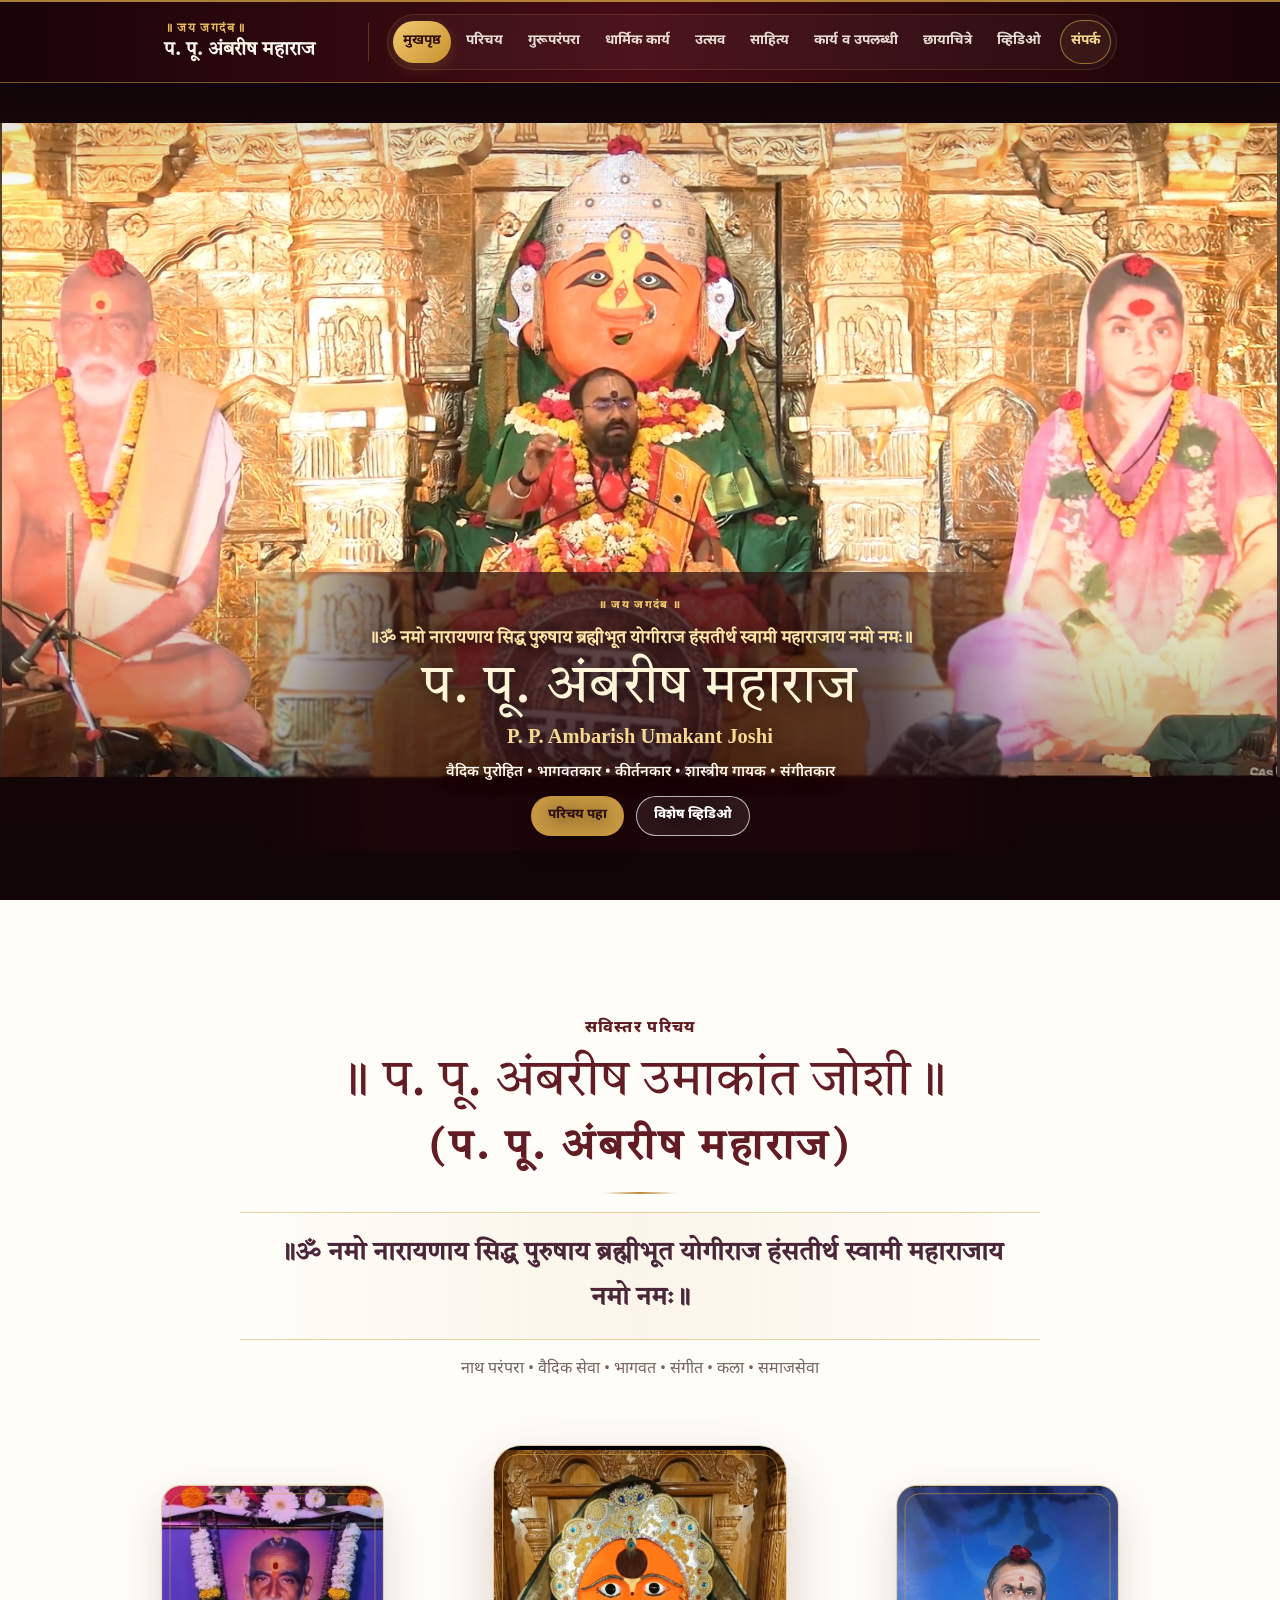
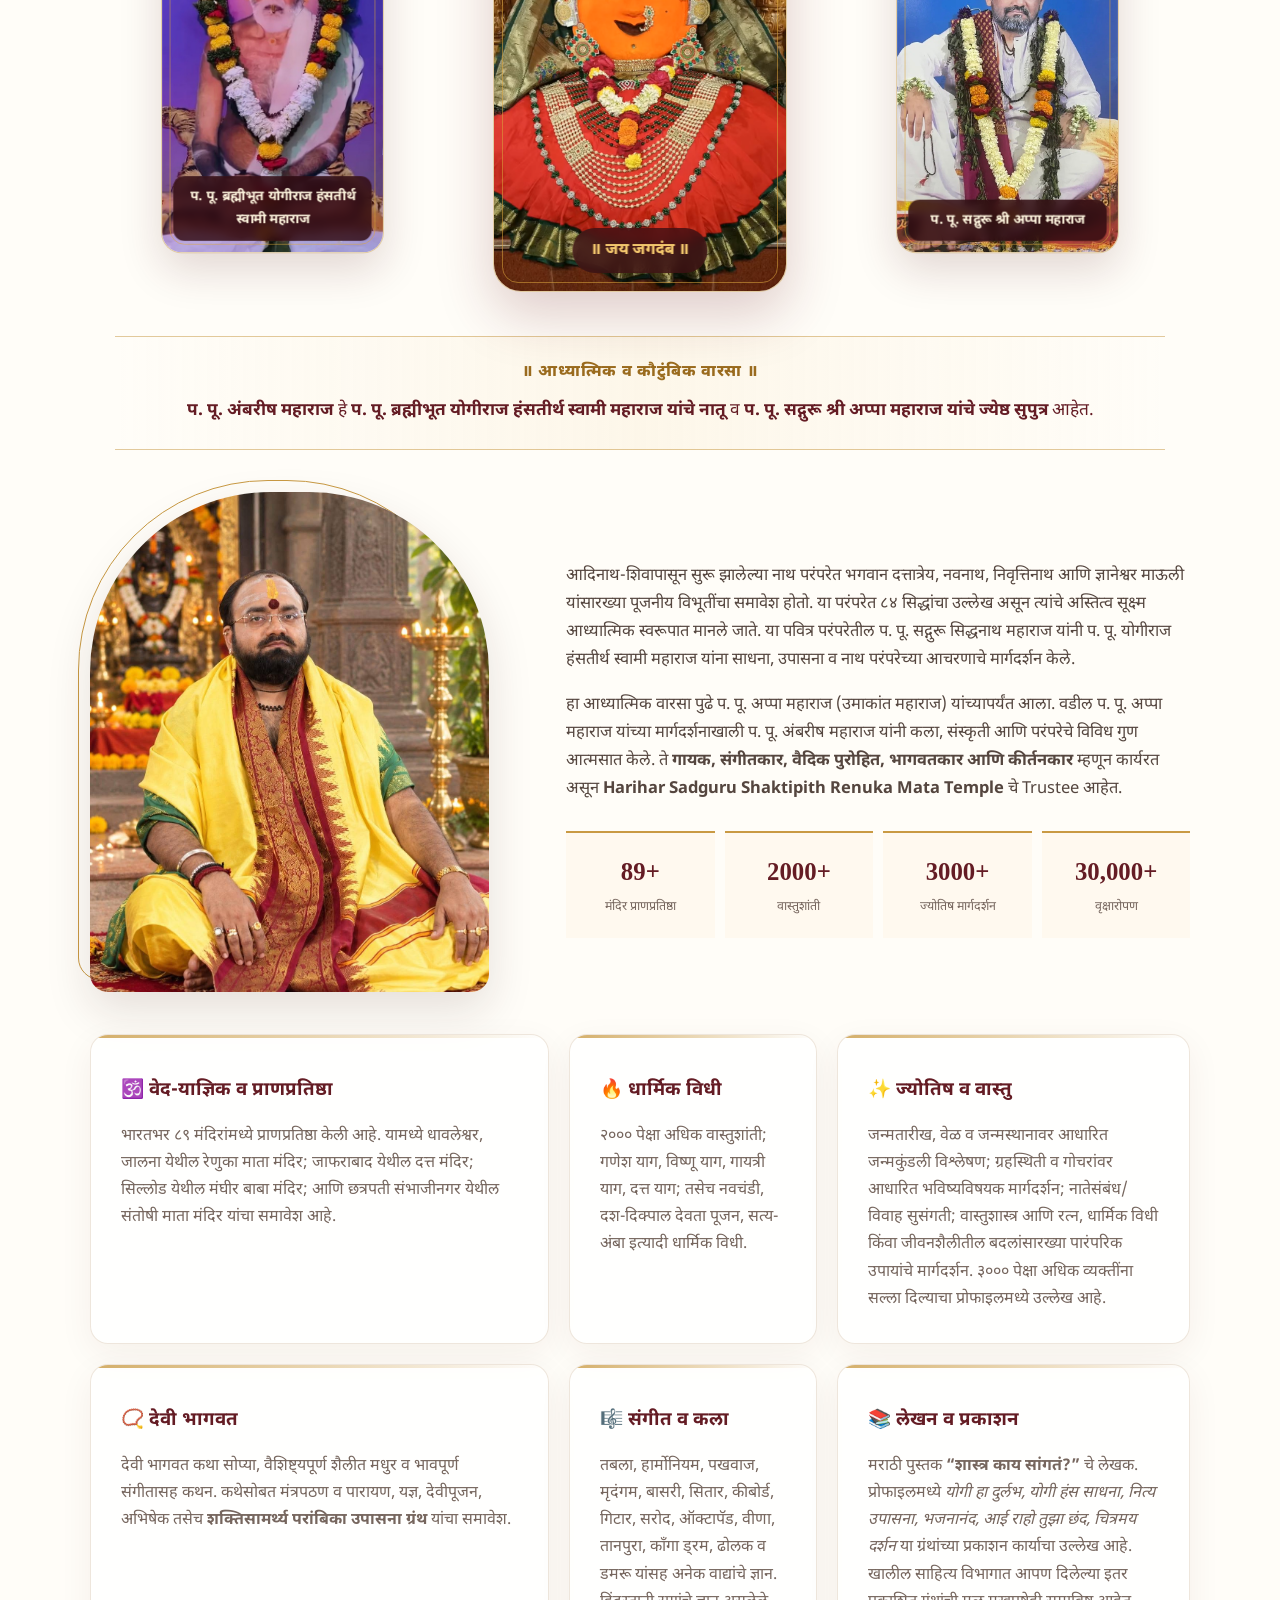
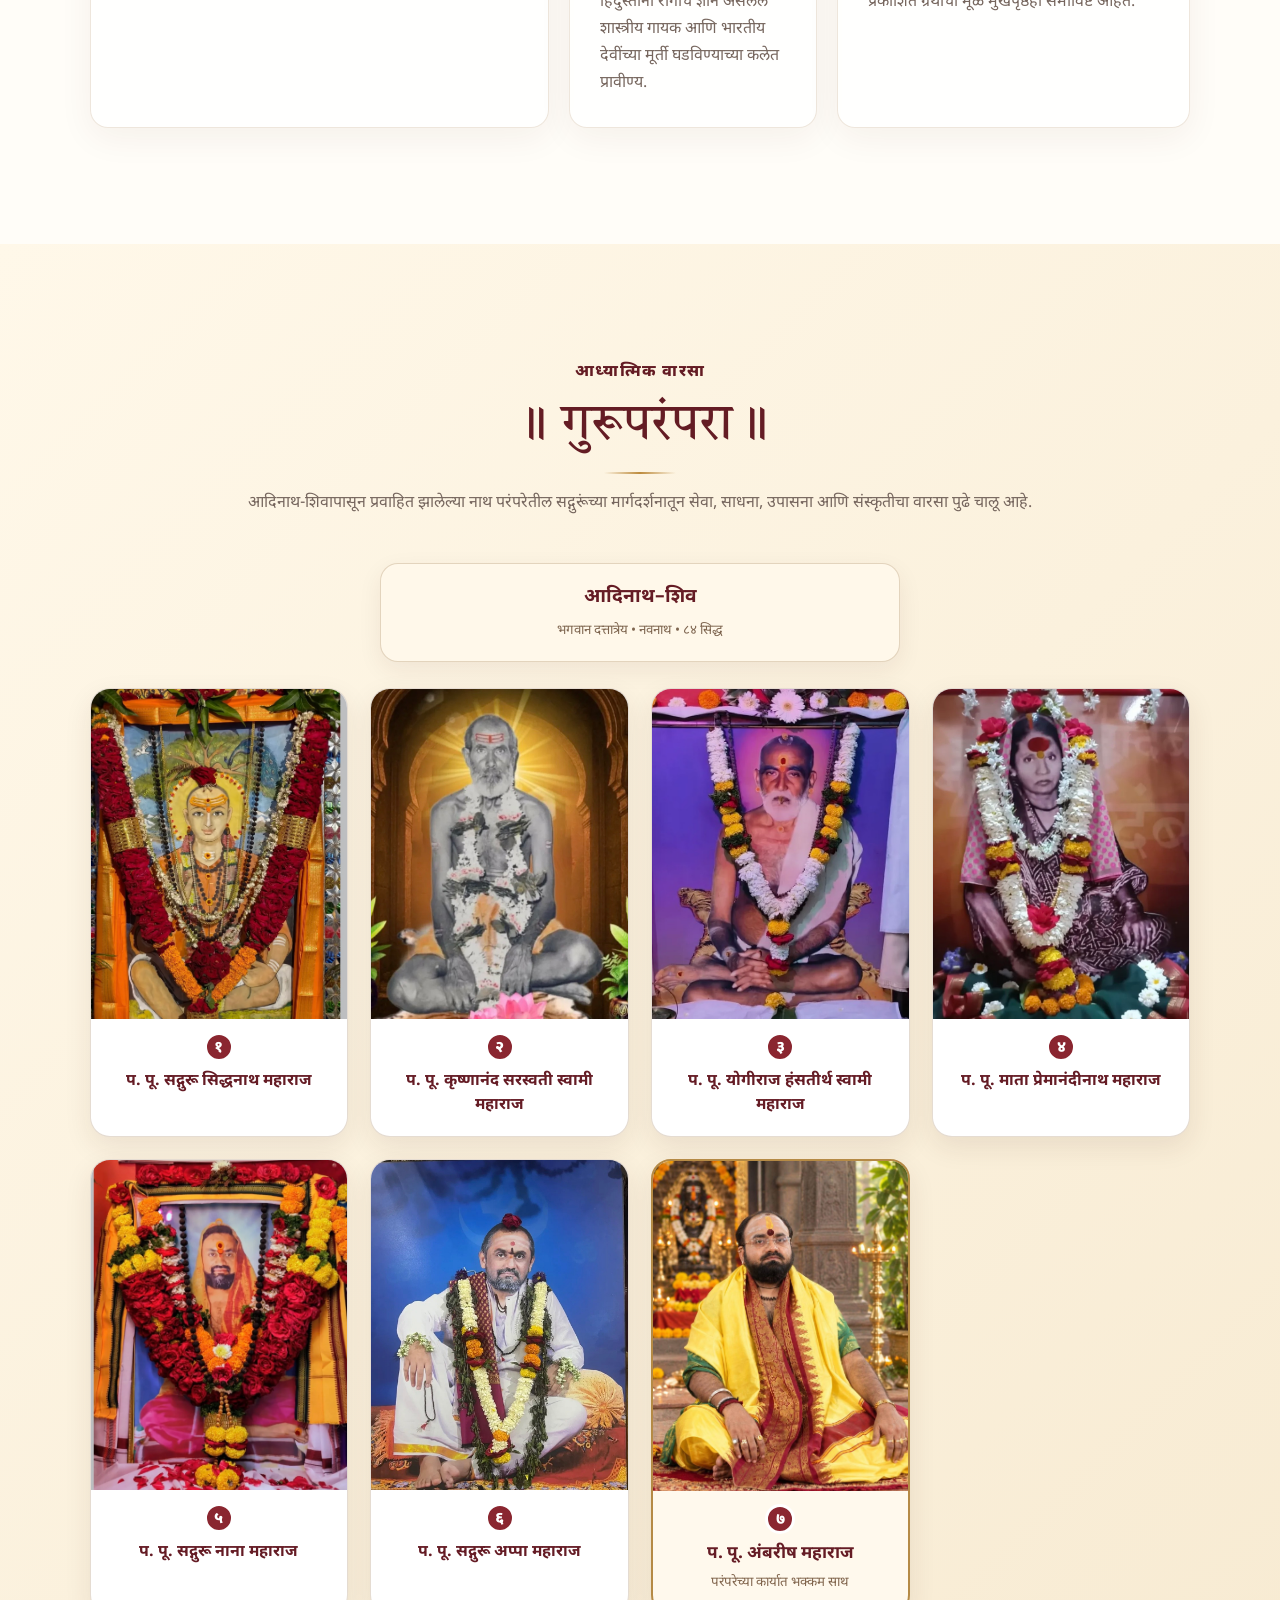
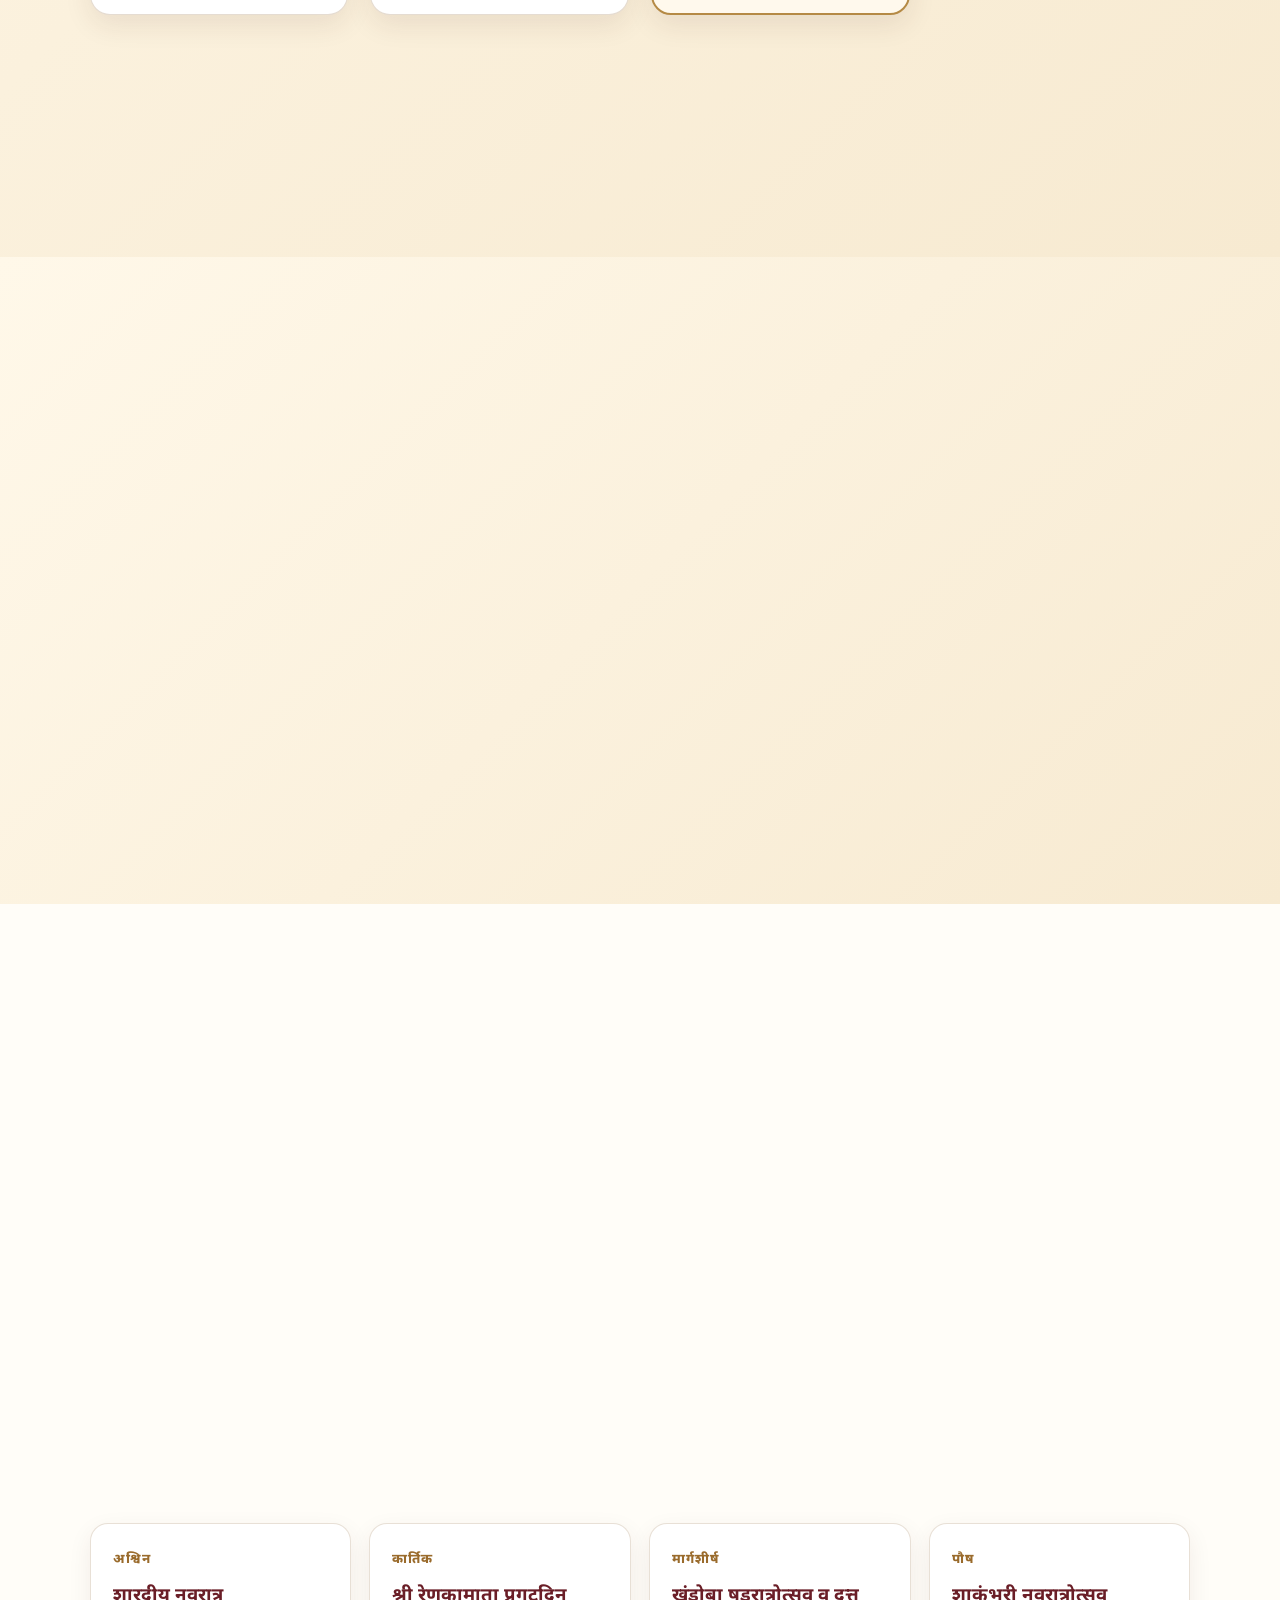
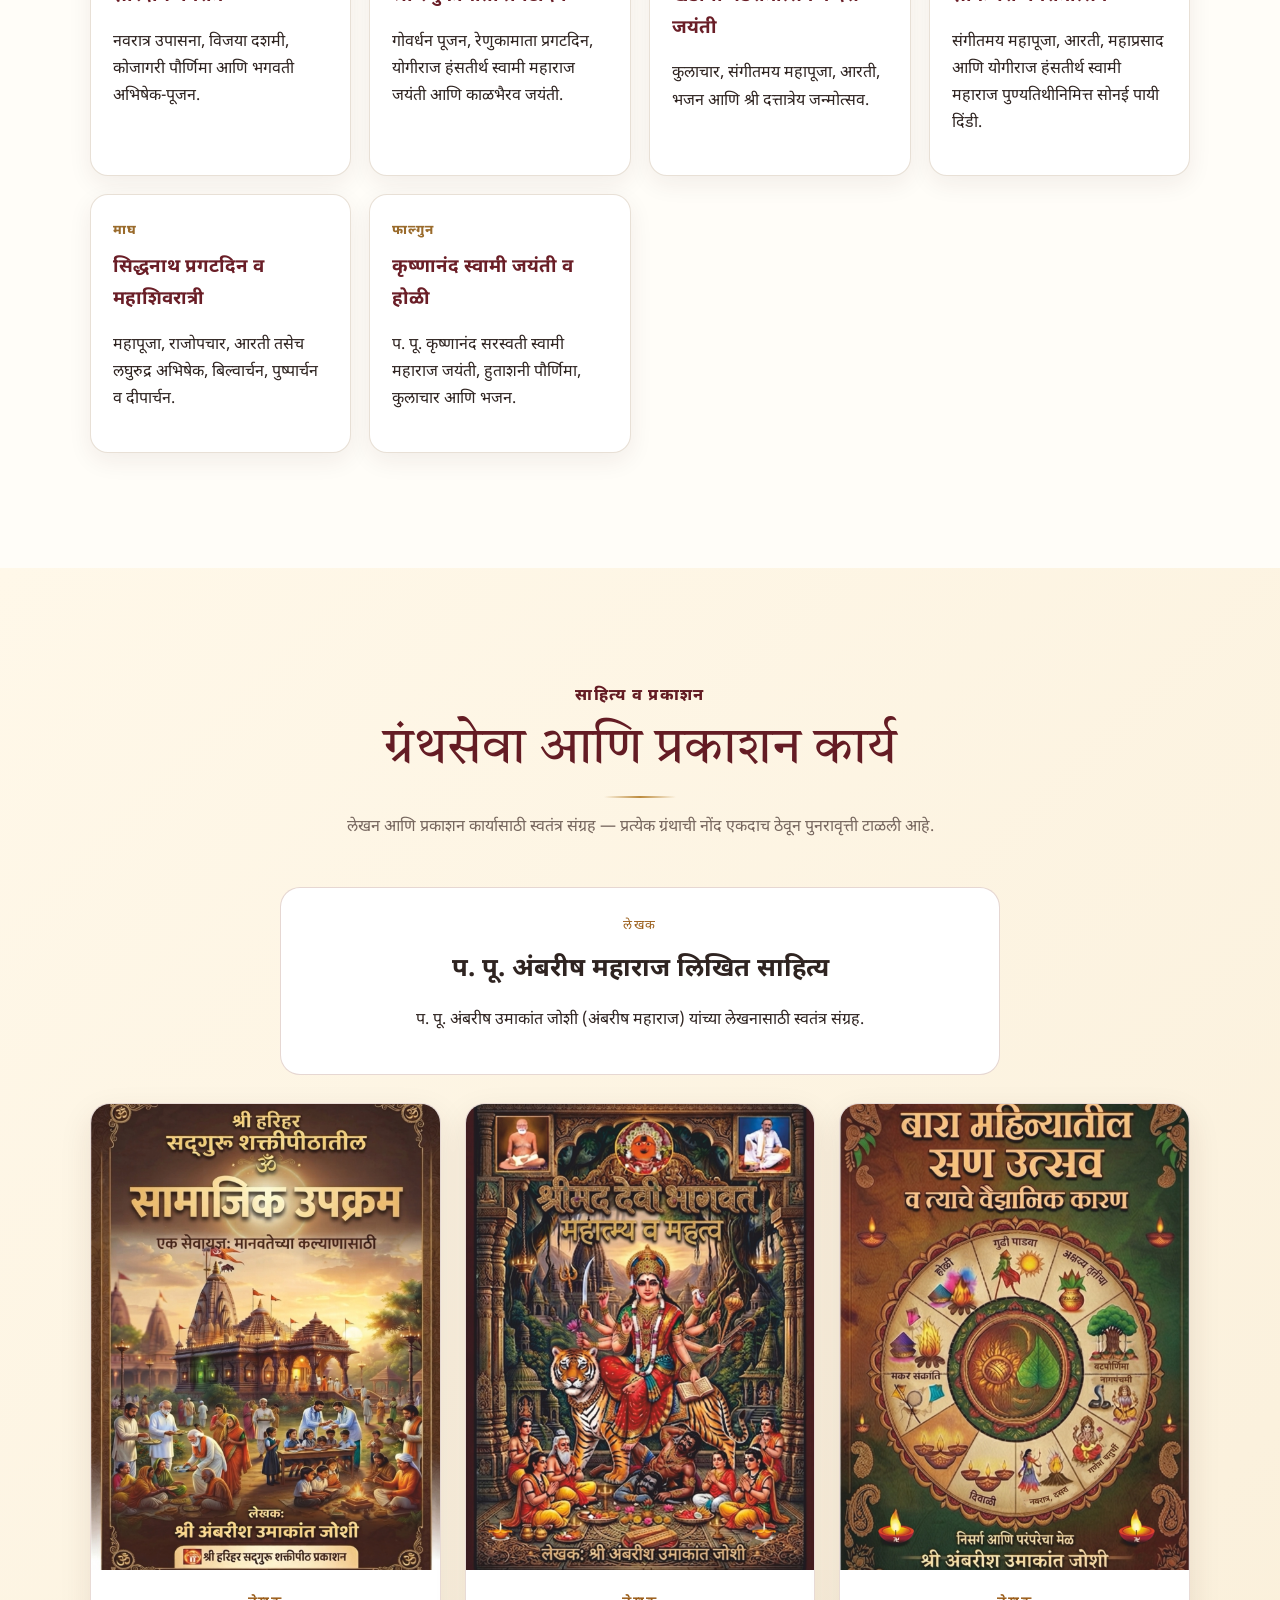
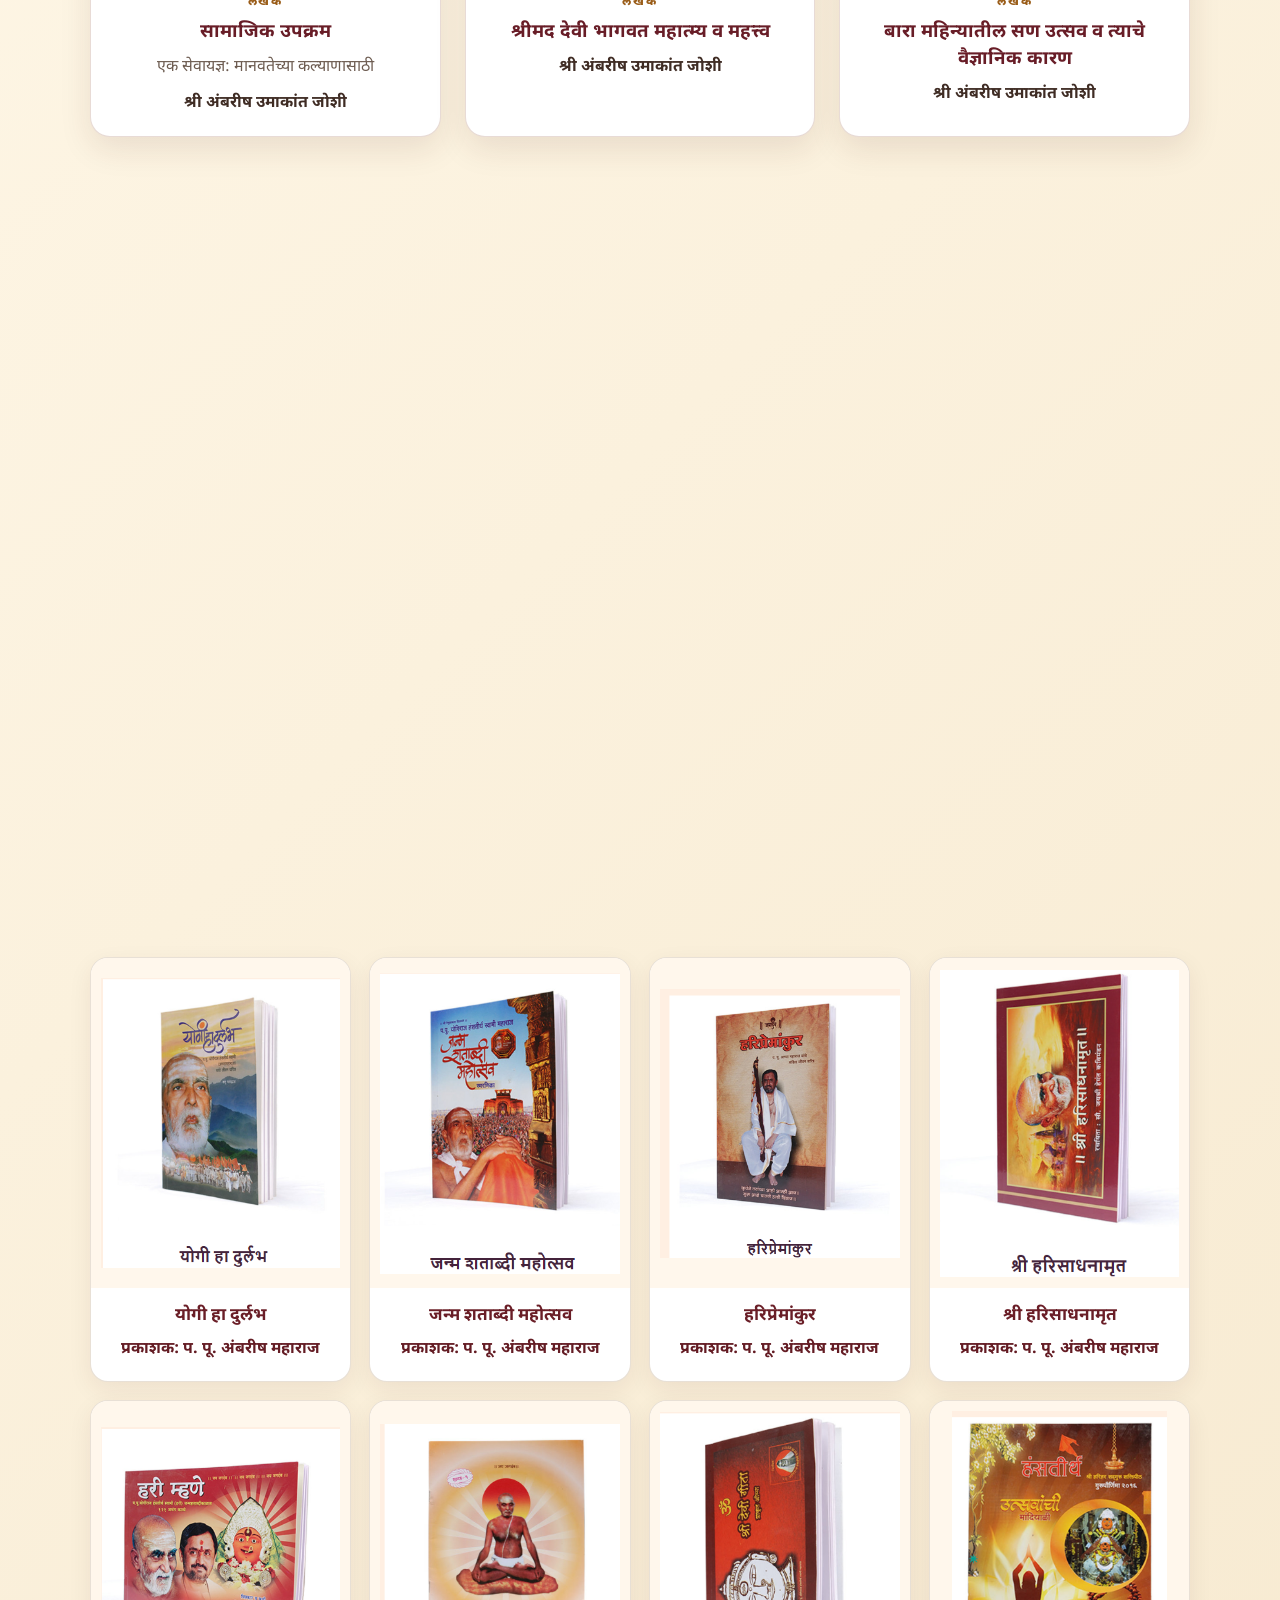
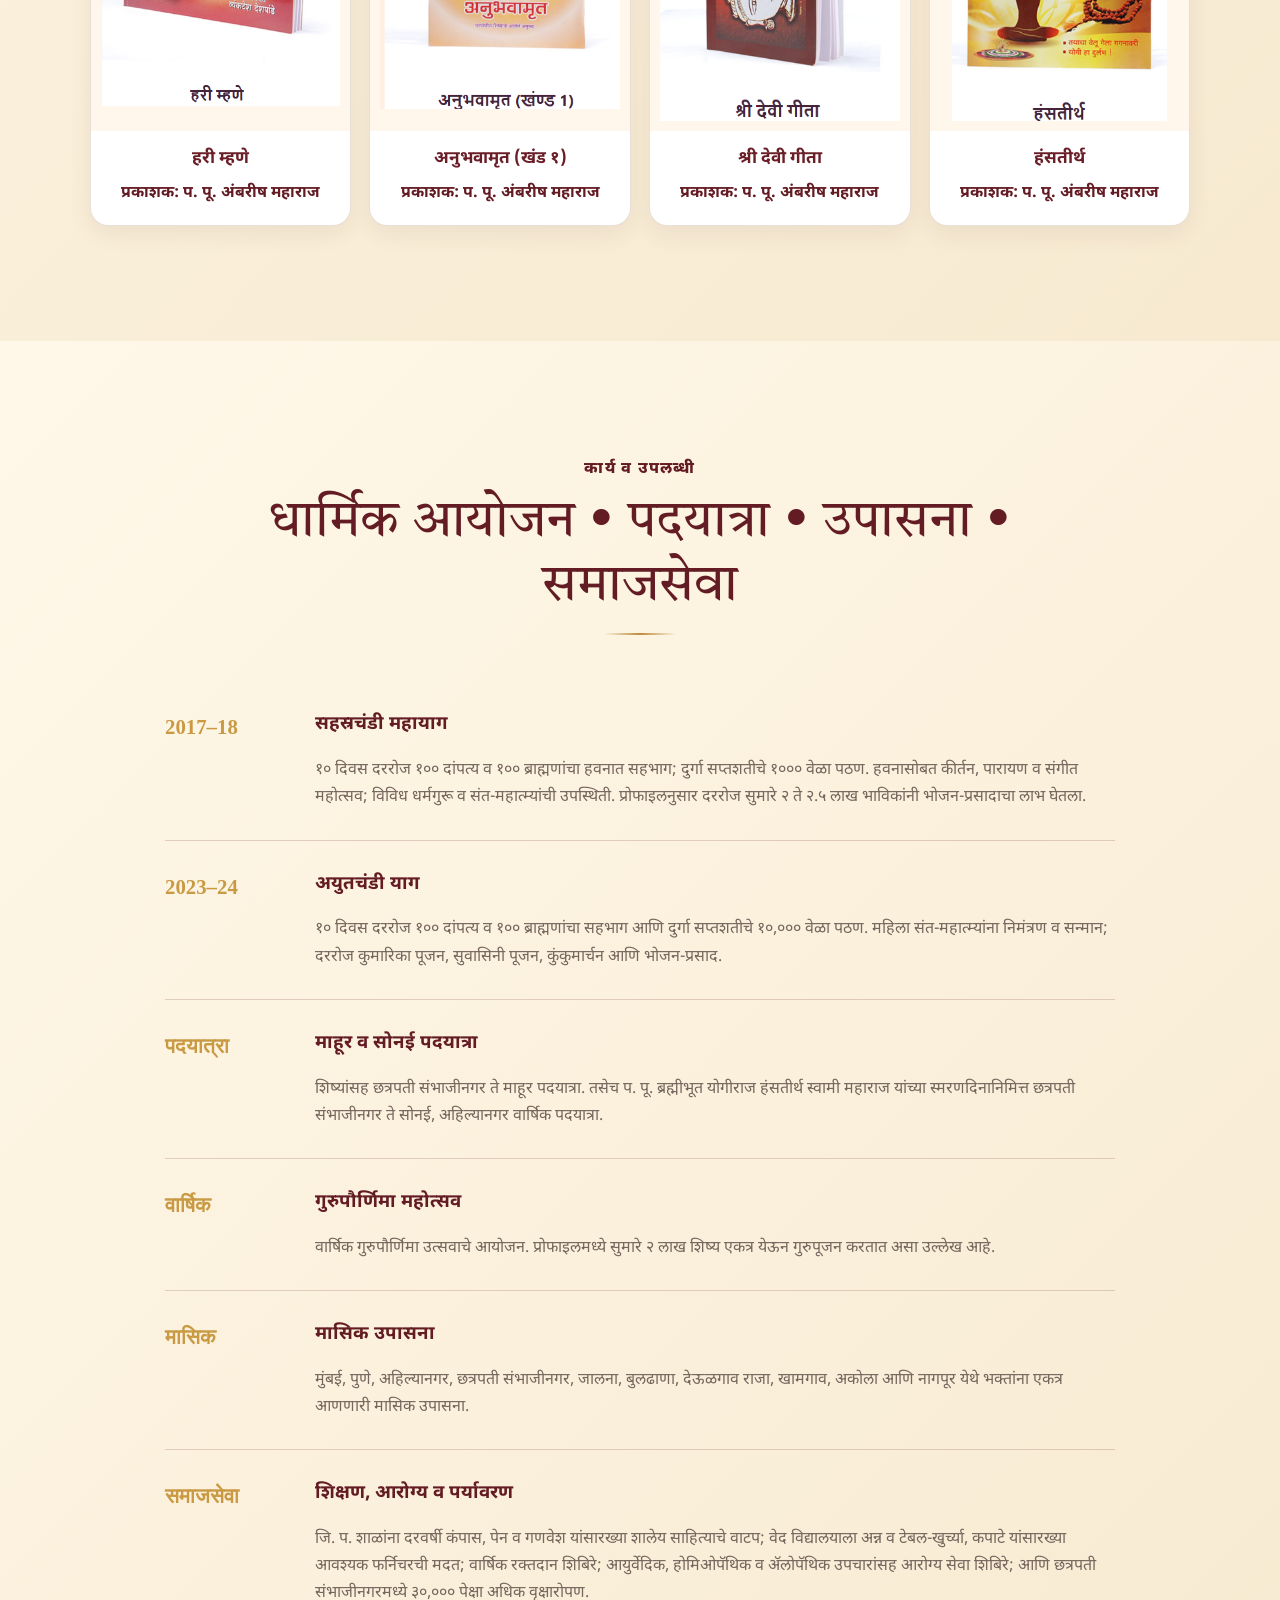
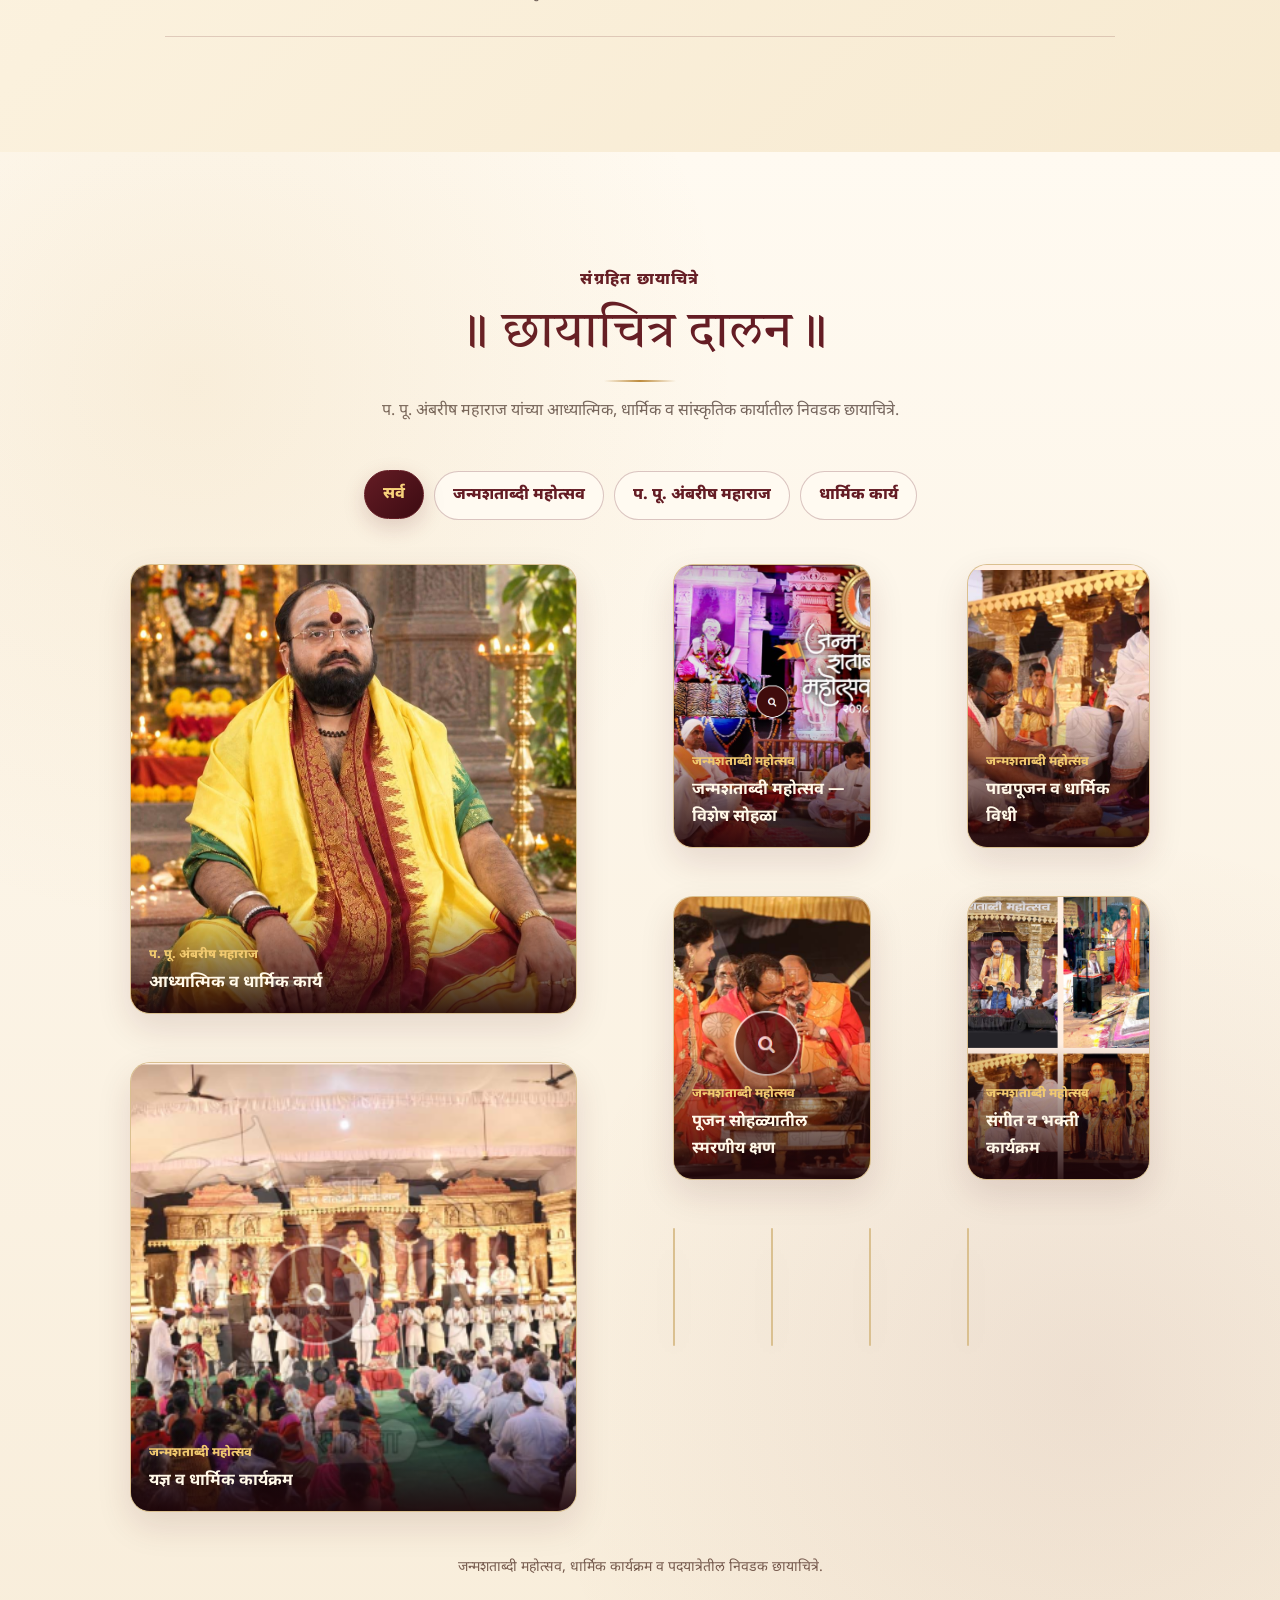
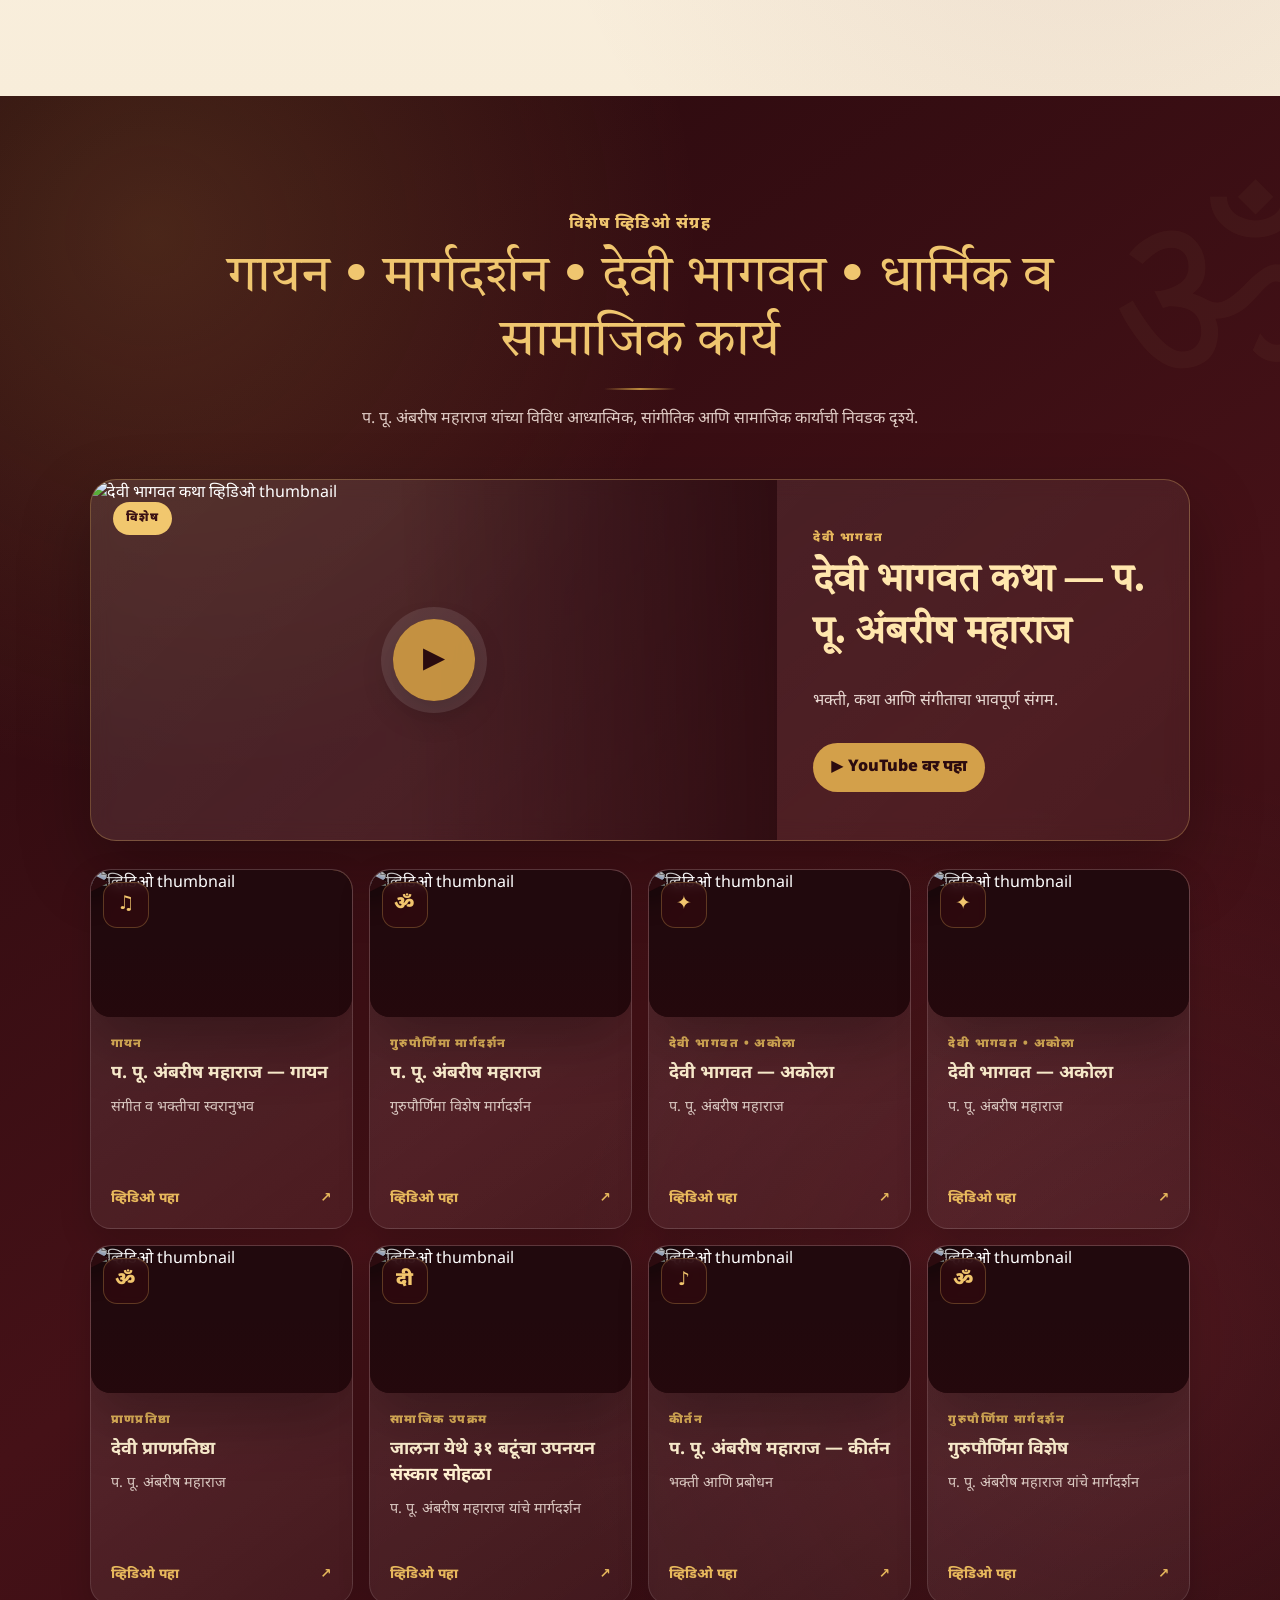
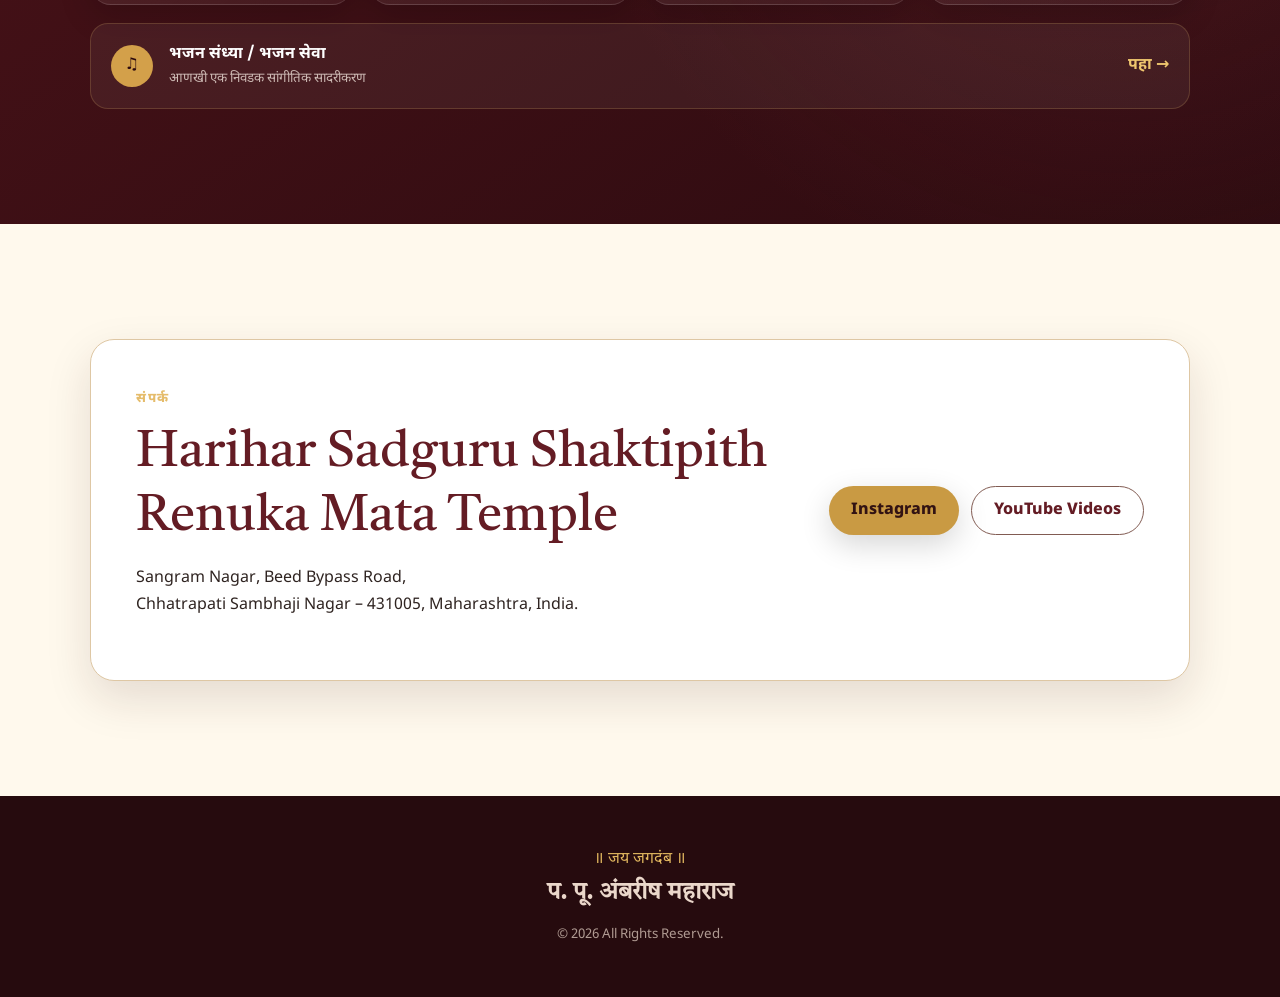
==== commit cd29bbac: "Add files via upload" ====
--- a/index.html
+++ b/index.html
@@ -102,6 +102,32 @@
 }
 </style>
 
+
+<style>
+/* Mobile alignment refinement — equal spacing on both sides */
+html,body{max-width:100%;overflow-x:hidden}
+@media(max-width:760px){
+  body{width:100%;margin:0}
+  .section{width:100%;padding-left:16px!important;padding-right:16px!important}
+  .section-heading,.about-grid,.cards,.feature-grid,.festival-grid,.book-grid,.timeline,.contact-box,.featured-video,.video-showcase,.video-more,.profile-gallery{width:100%;max-width:100%;margin-left:auto!important;margin-right:auto!important}
+  .section-heading{padding-left:0;padding-right:0;text-align:center}
+  .about-copy,.feature,.card,.festival-card,.book-card,.timeline-item{min-width:0}
+  .parichay-photo-trio{width:100%;max-width:100%;padding-left:0!important;padding-right:0!important;margin-left:auto!important;margin-right:auto!important}
+  .parichay-relation{width:100%;max-width:100%;margin-left:auto!important;margin-right:auto!important}
+  .profile-gallery{padding-left:0;padding-right:0}
+  .gallery-card{width:100%;min-width:0}
+  .contact-box{box-sizing:border-box}
+  .creative-videos .section-heading{width:100%;max-width:100%}
+  .featured-video,.video-showcase,.video-more{box-sizing:border-box}
+  img{max-width:100%;height:auto}
+}
+@media(max-width:520px){
+  .section{padding-left:14px!important;padding-right:14px!important}
+  .parichay-photo-trio{gap:6px!important}
+  .profile-gallery{gap:12px}
+}
+</style>
+
 </head>
 <body>
 <header class="site-header premium-header" id="top">
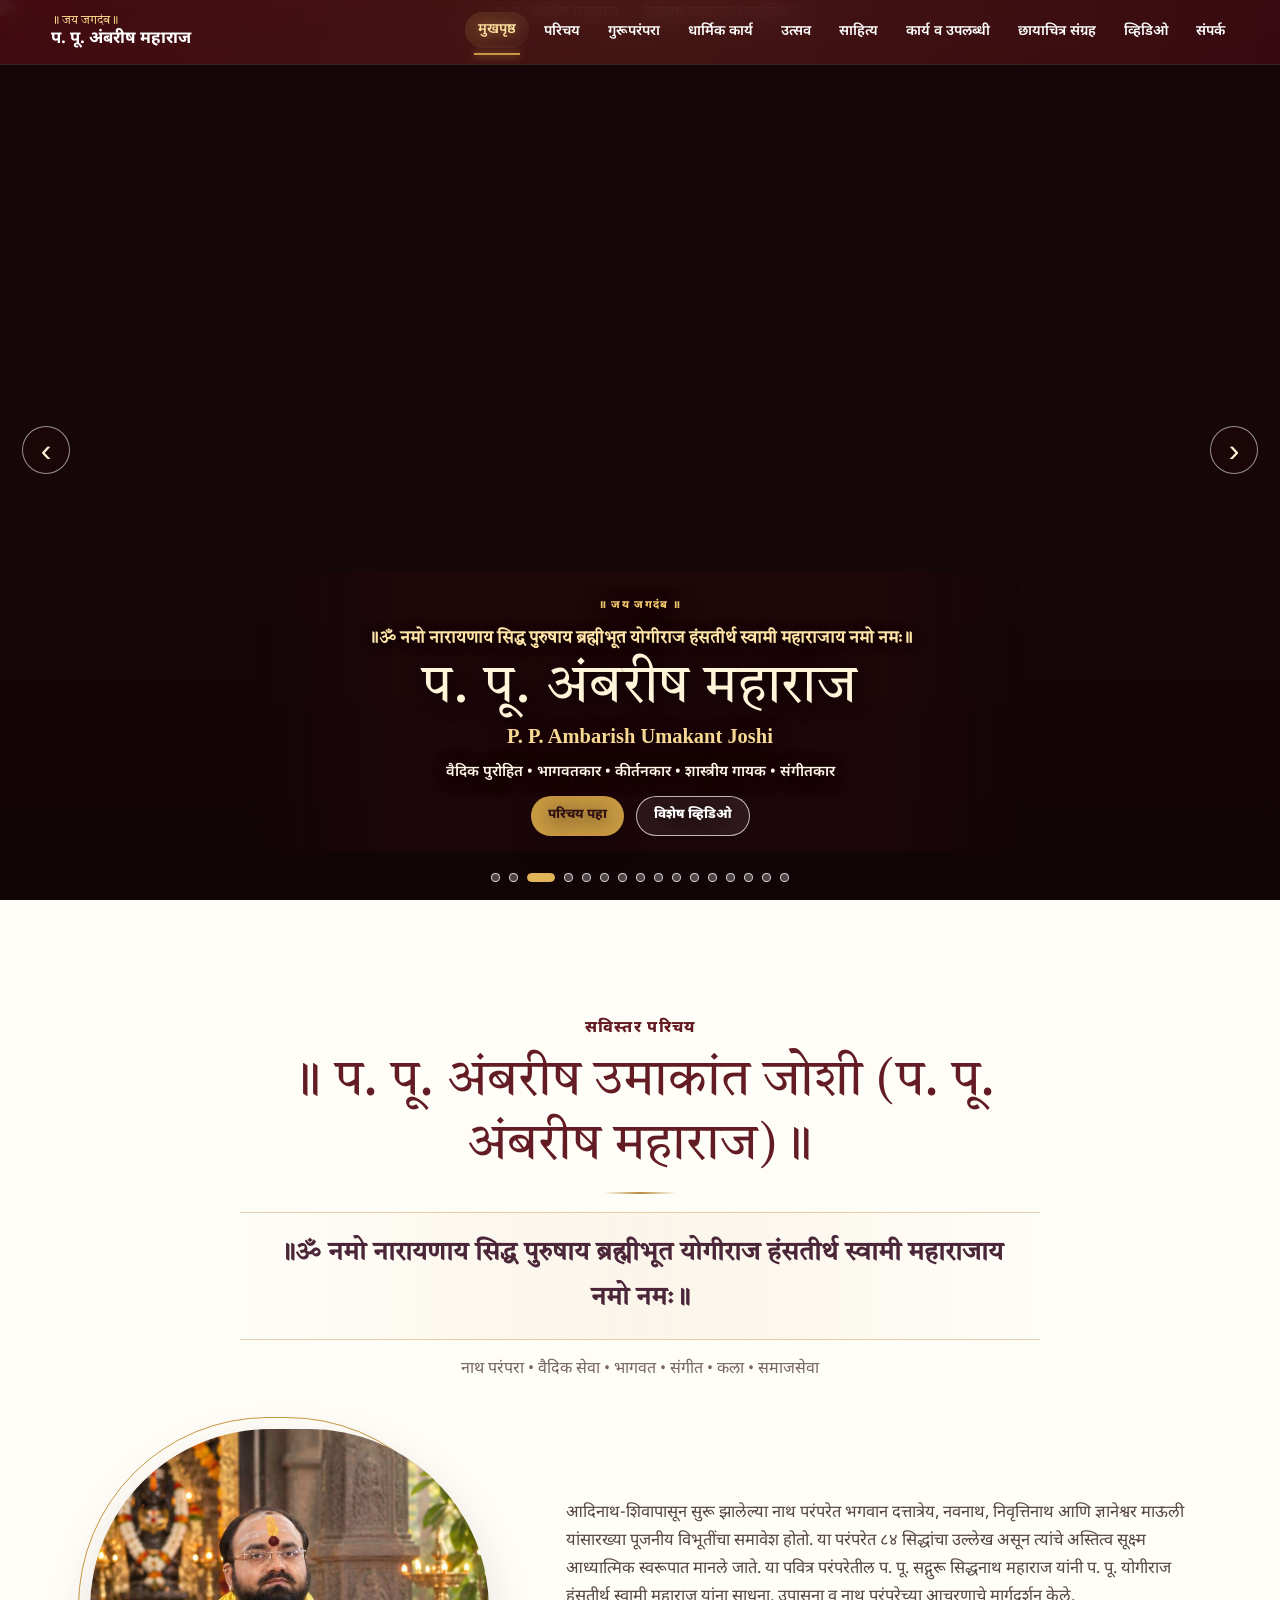
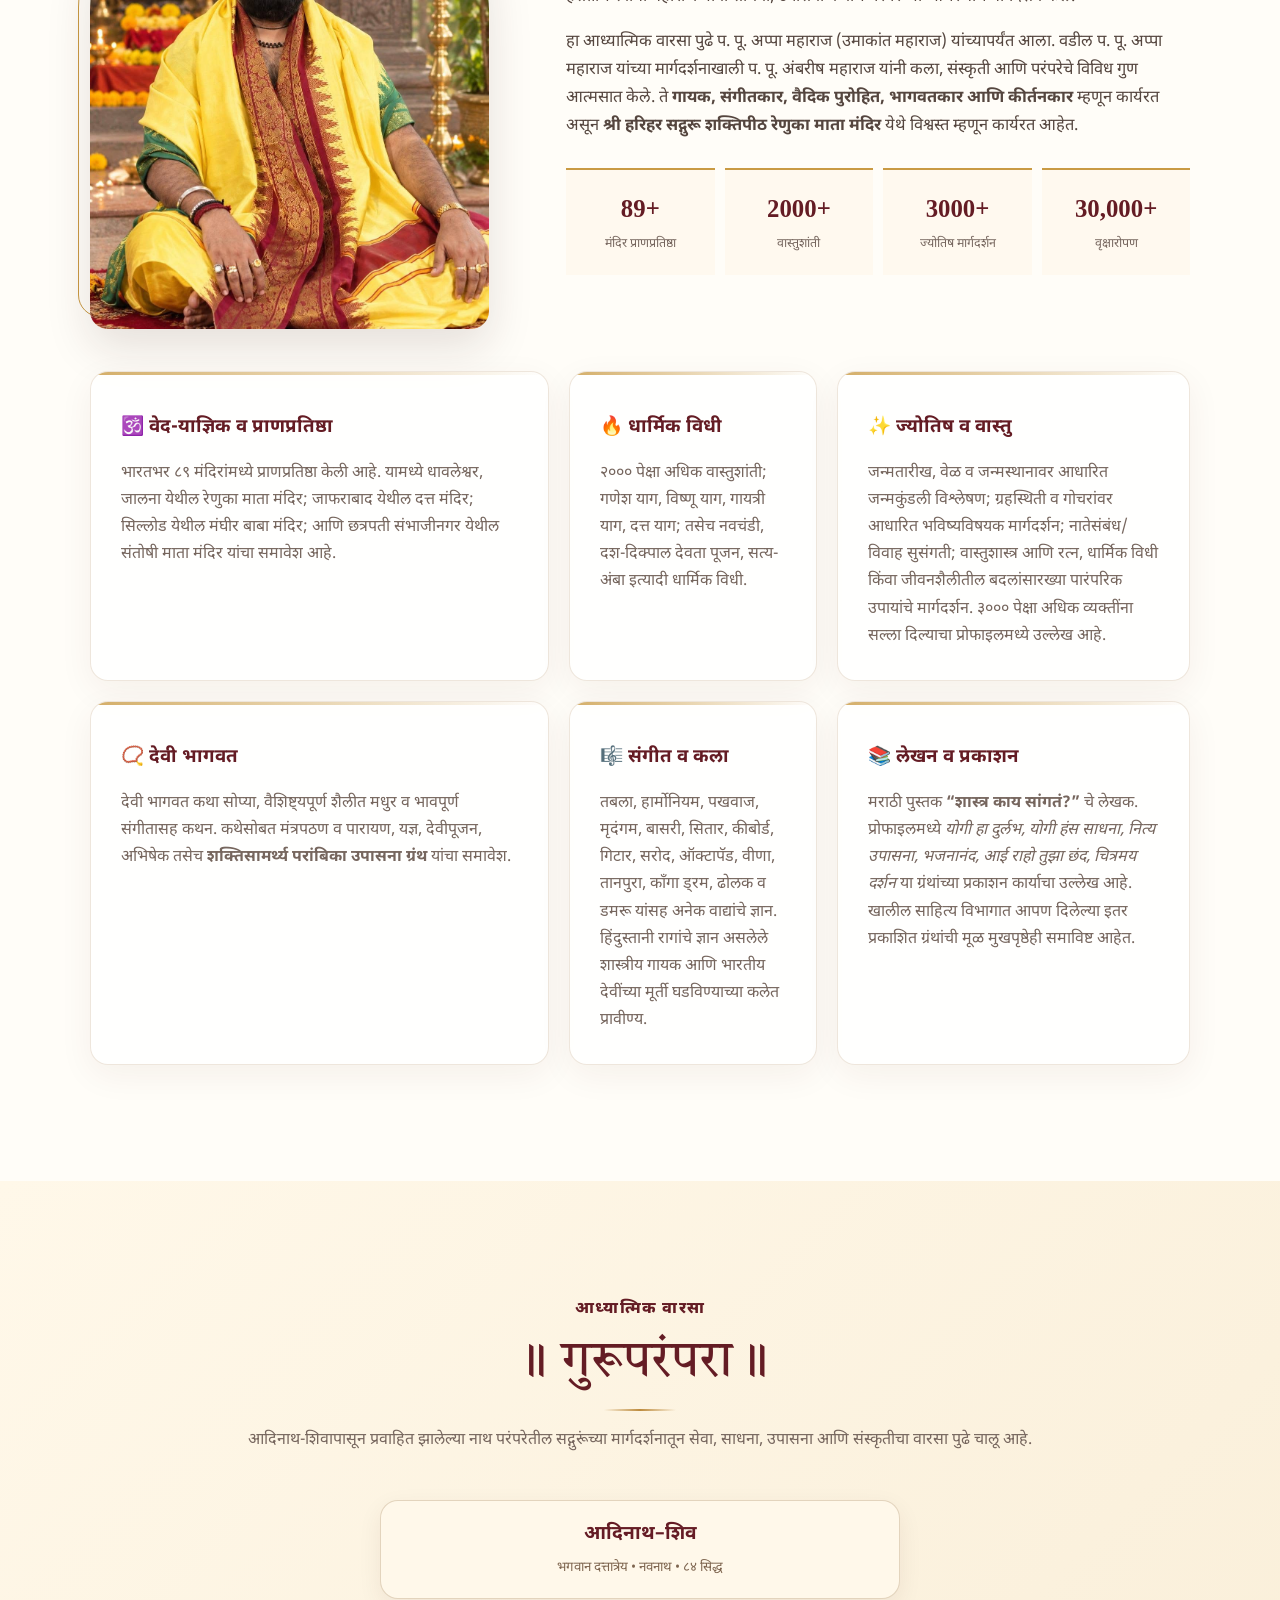
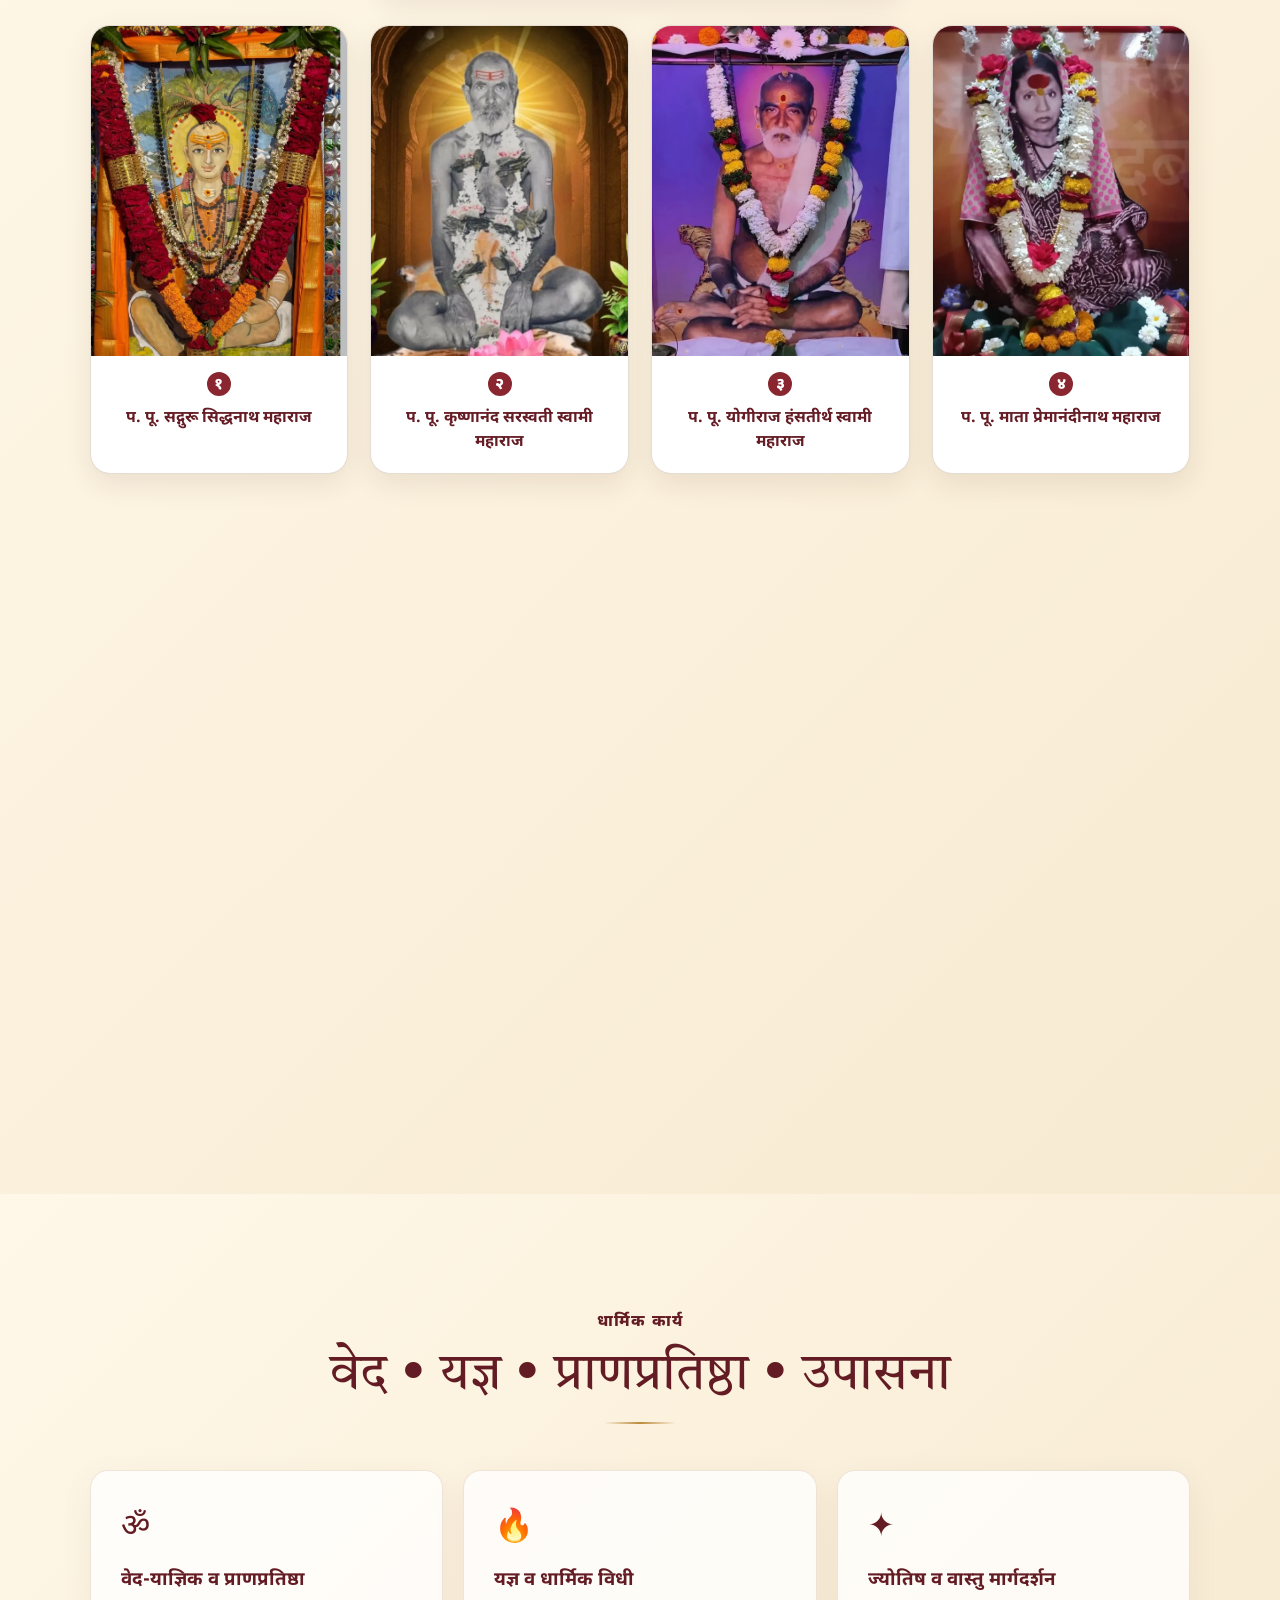
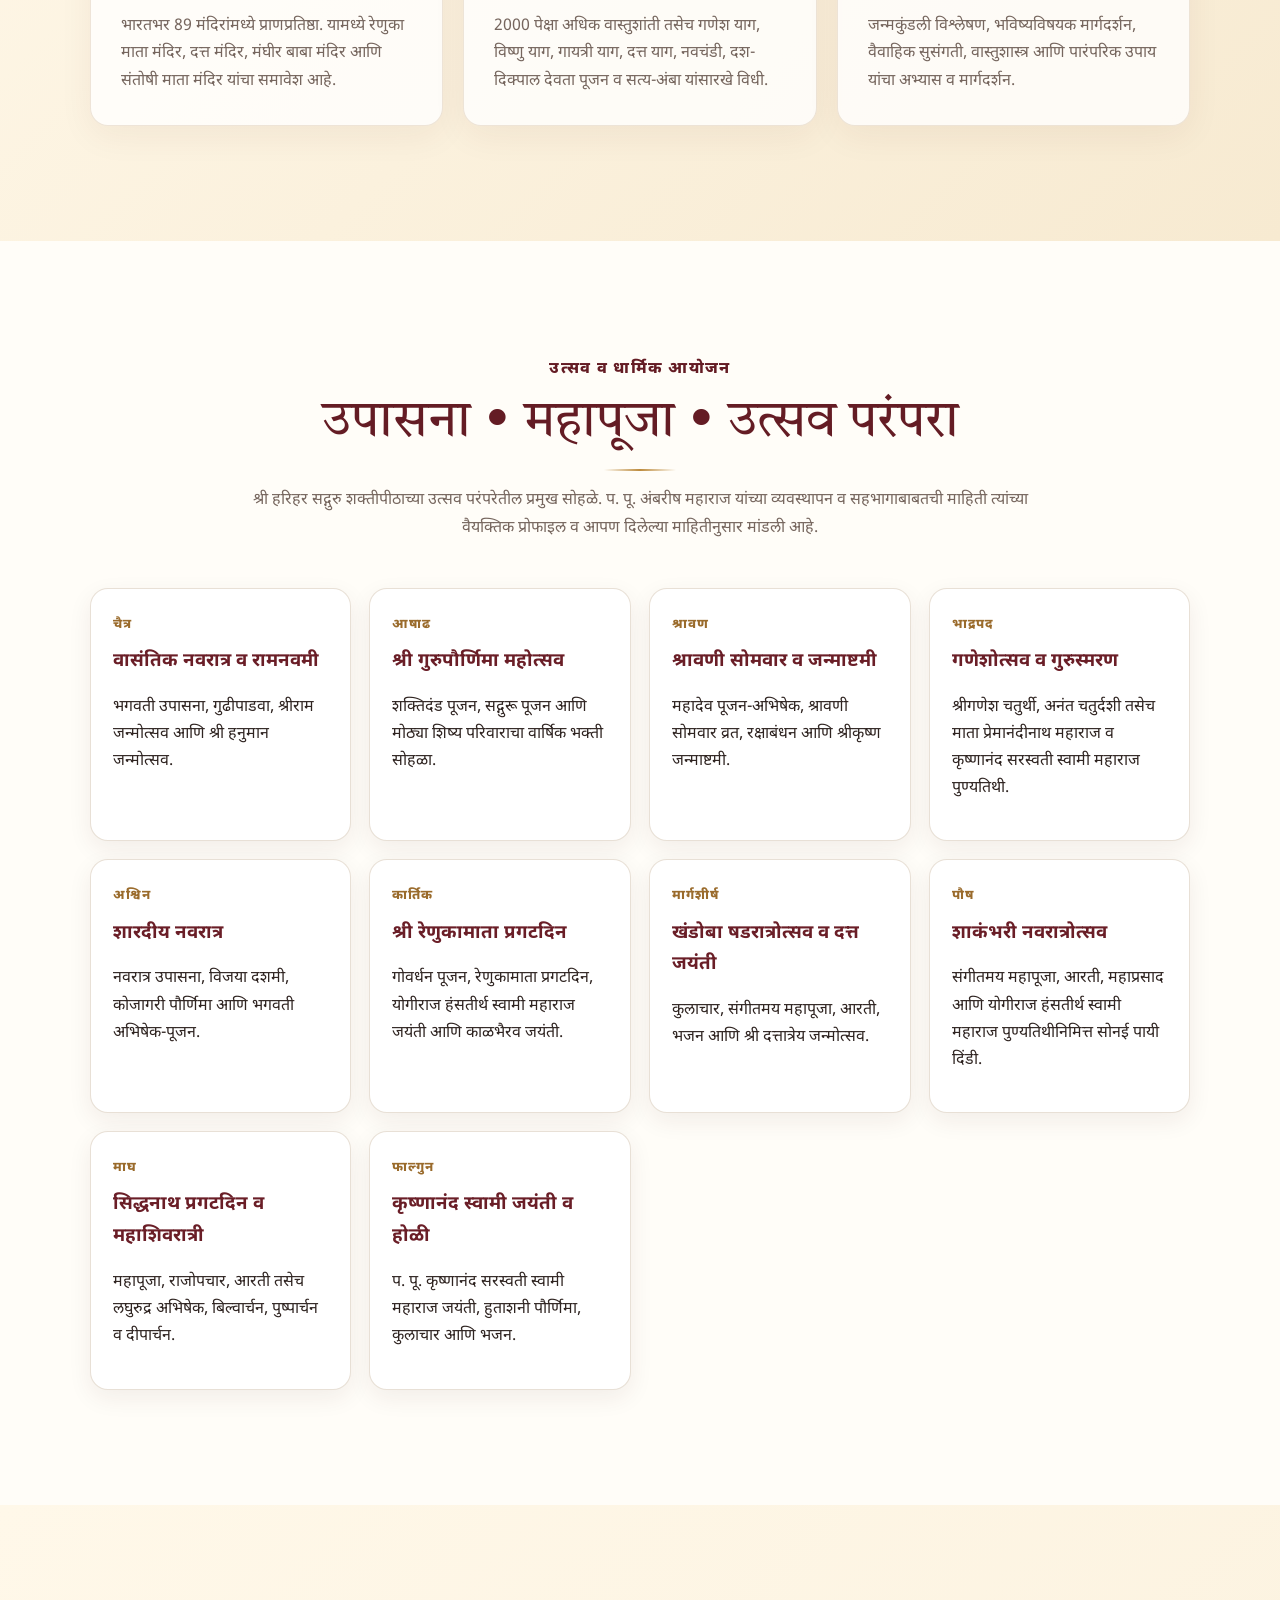
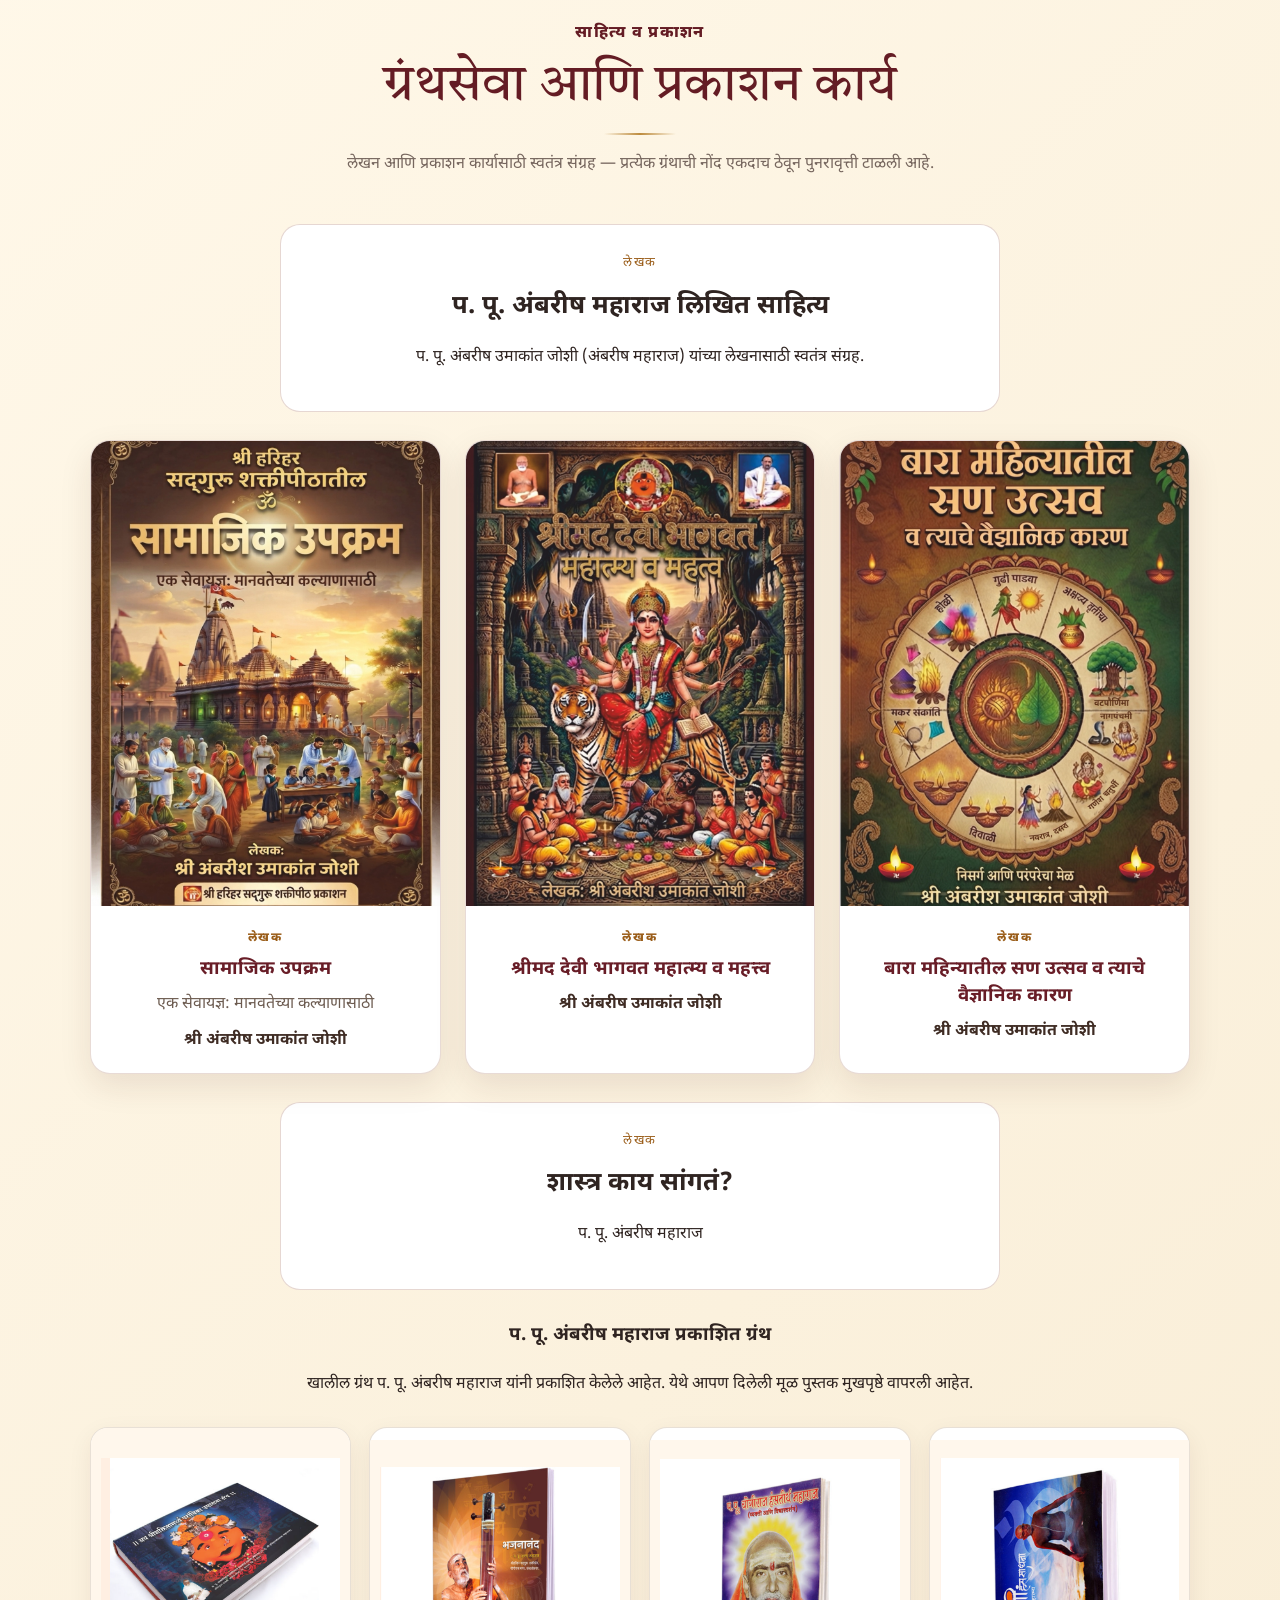
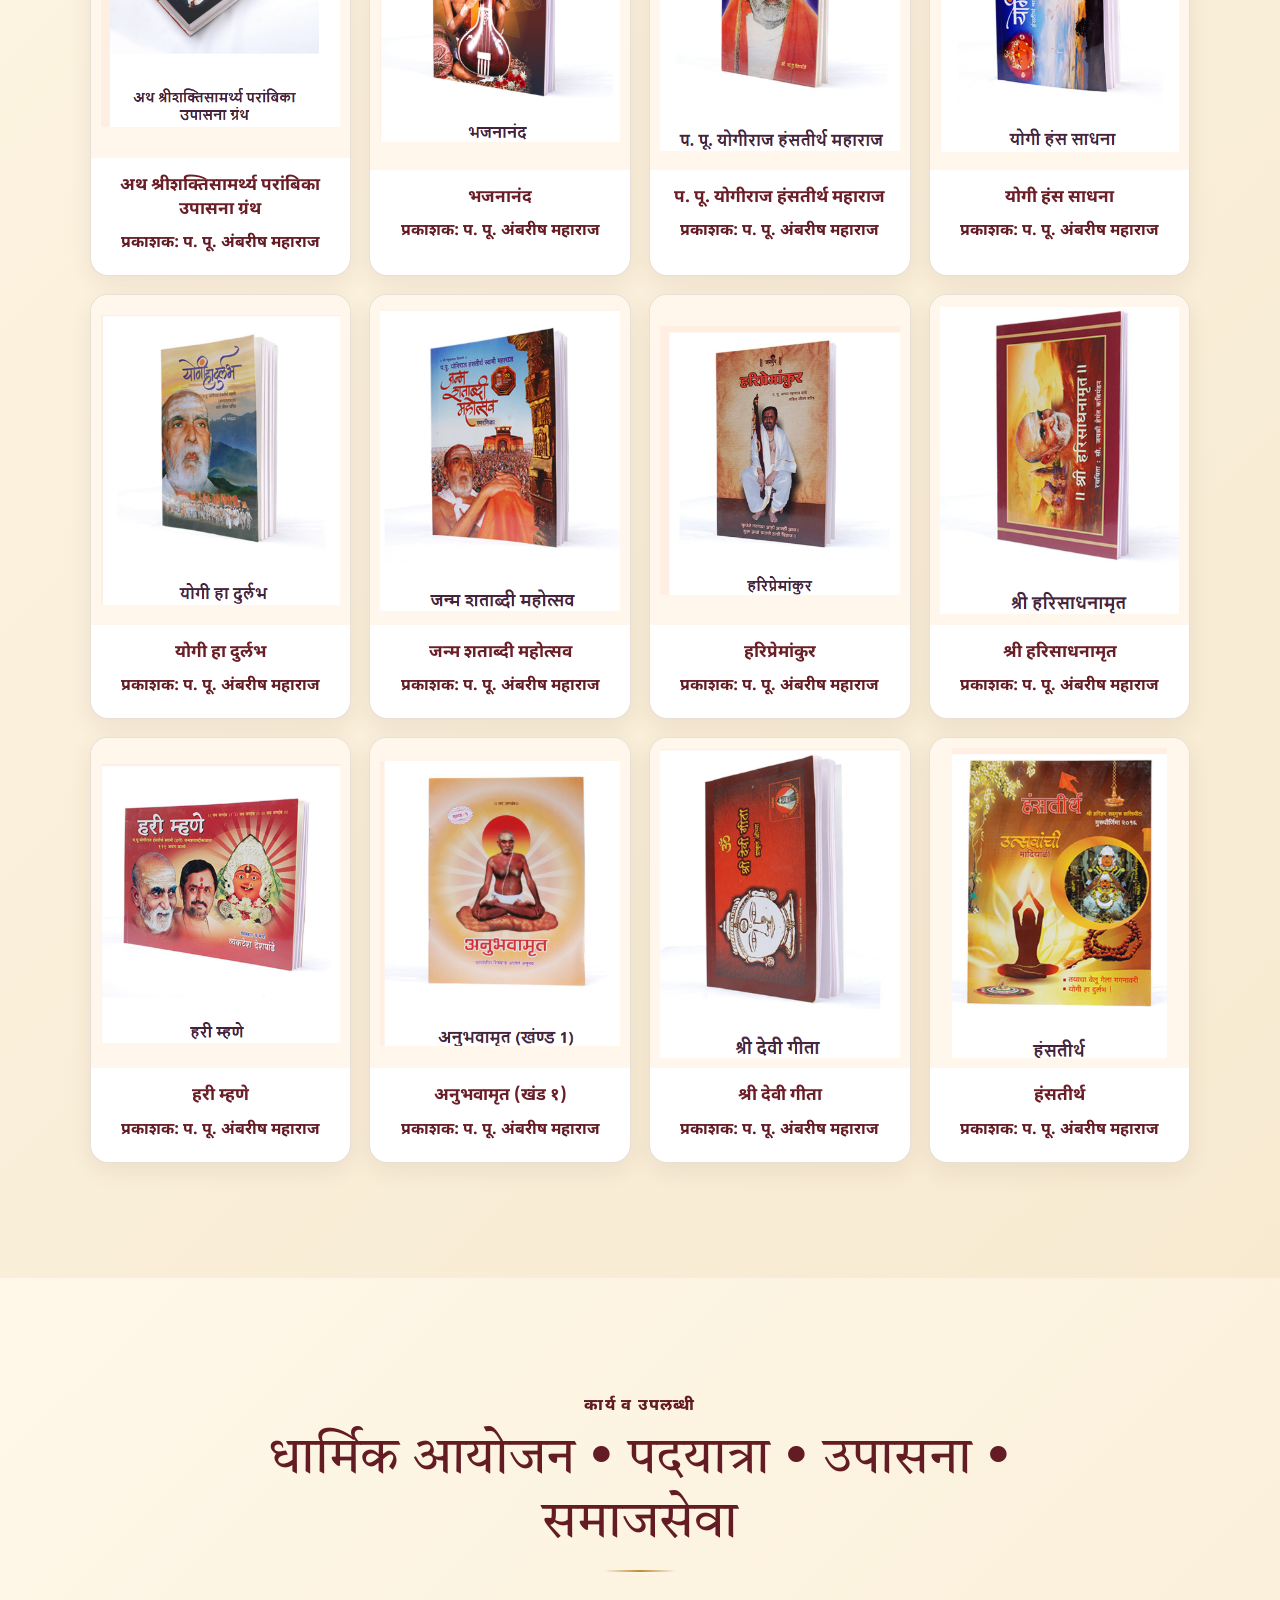
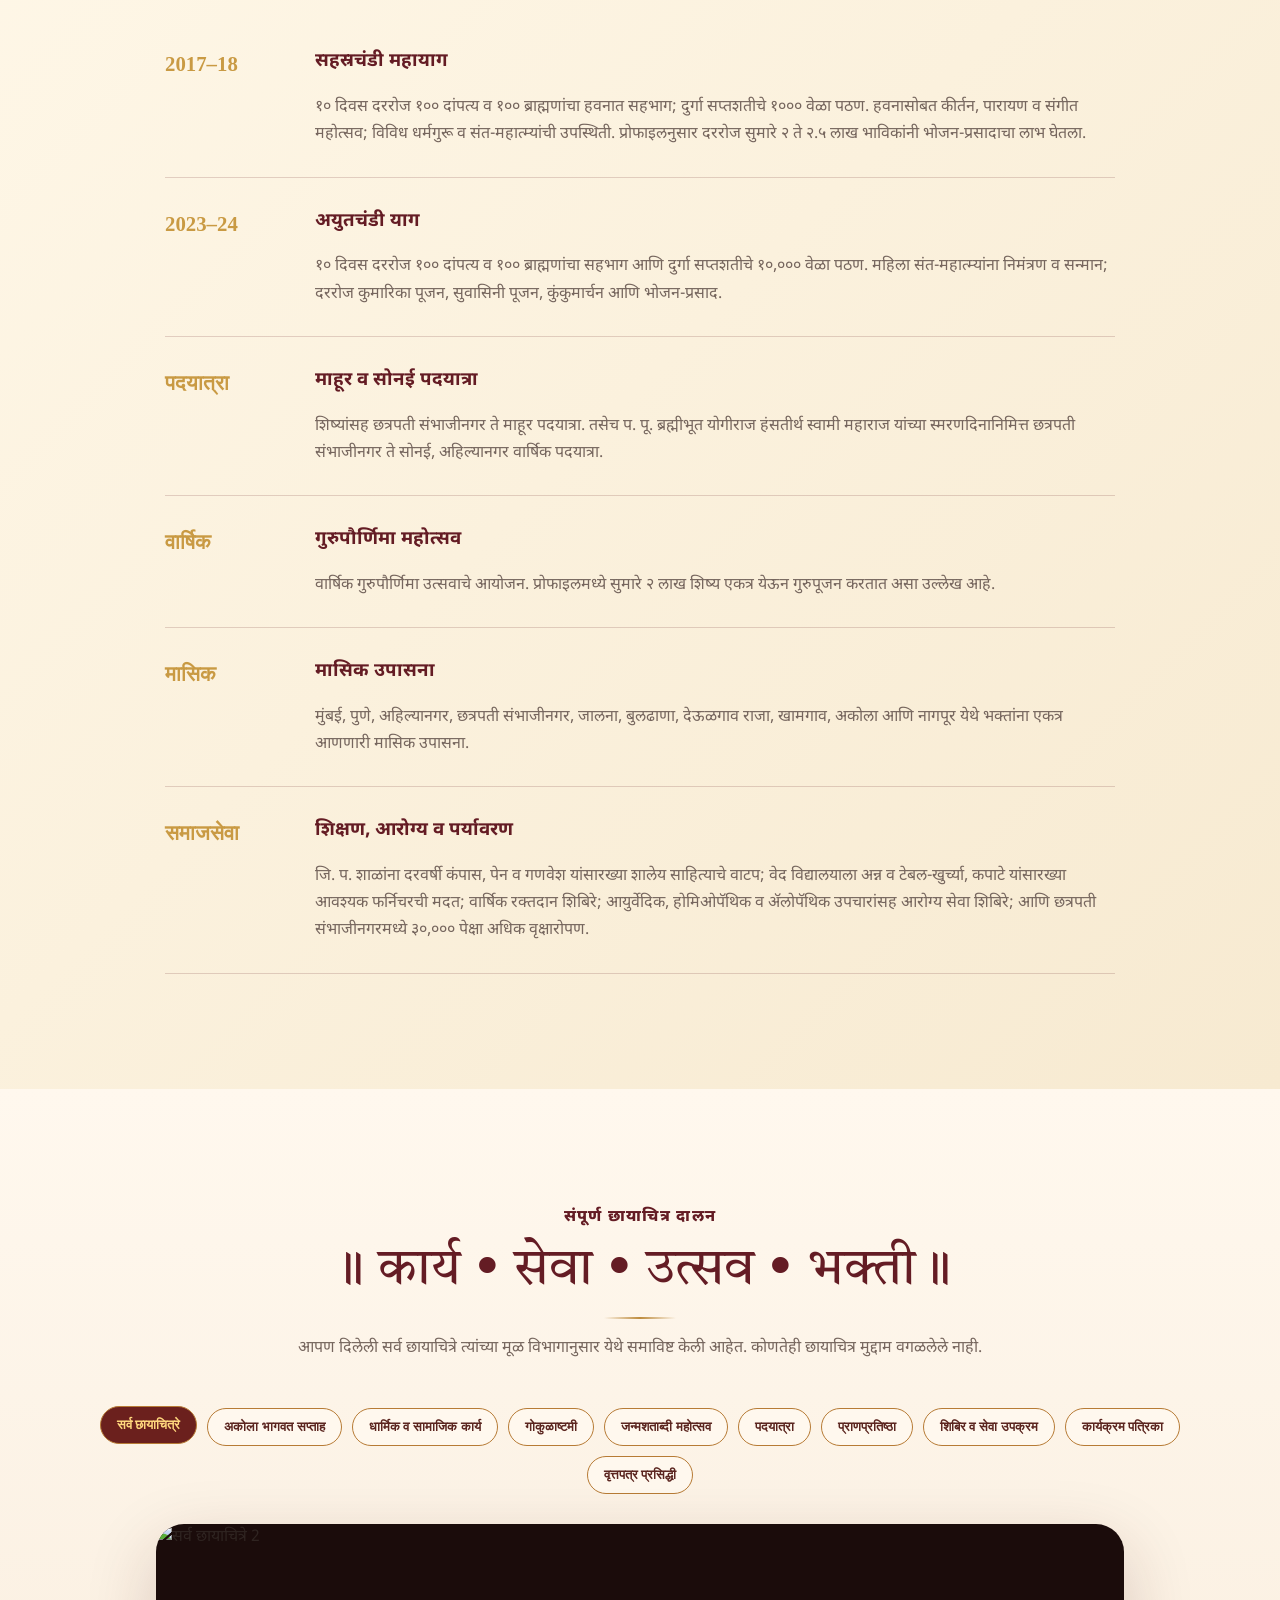
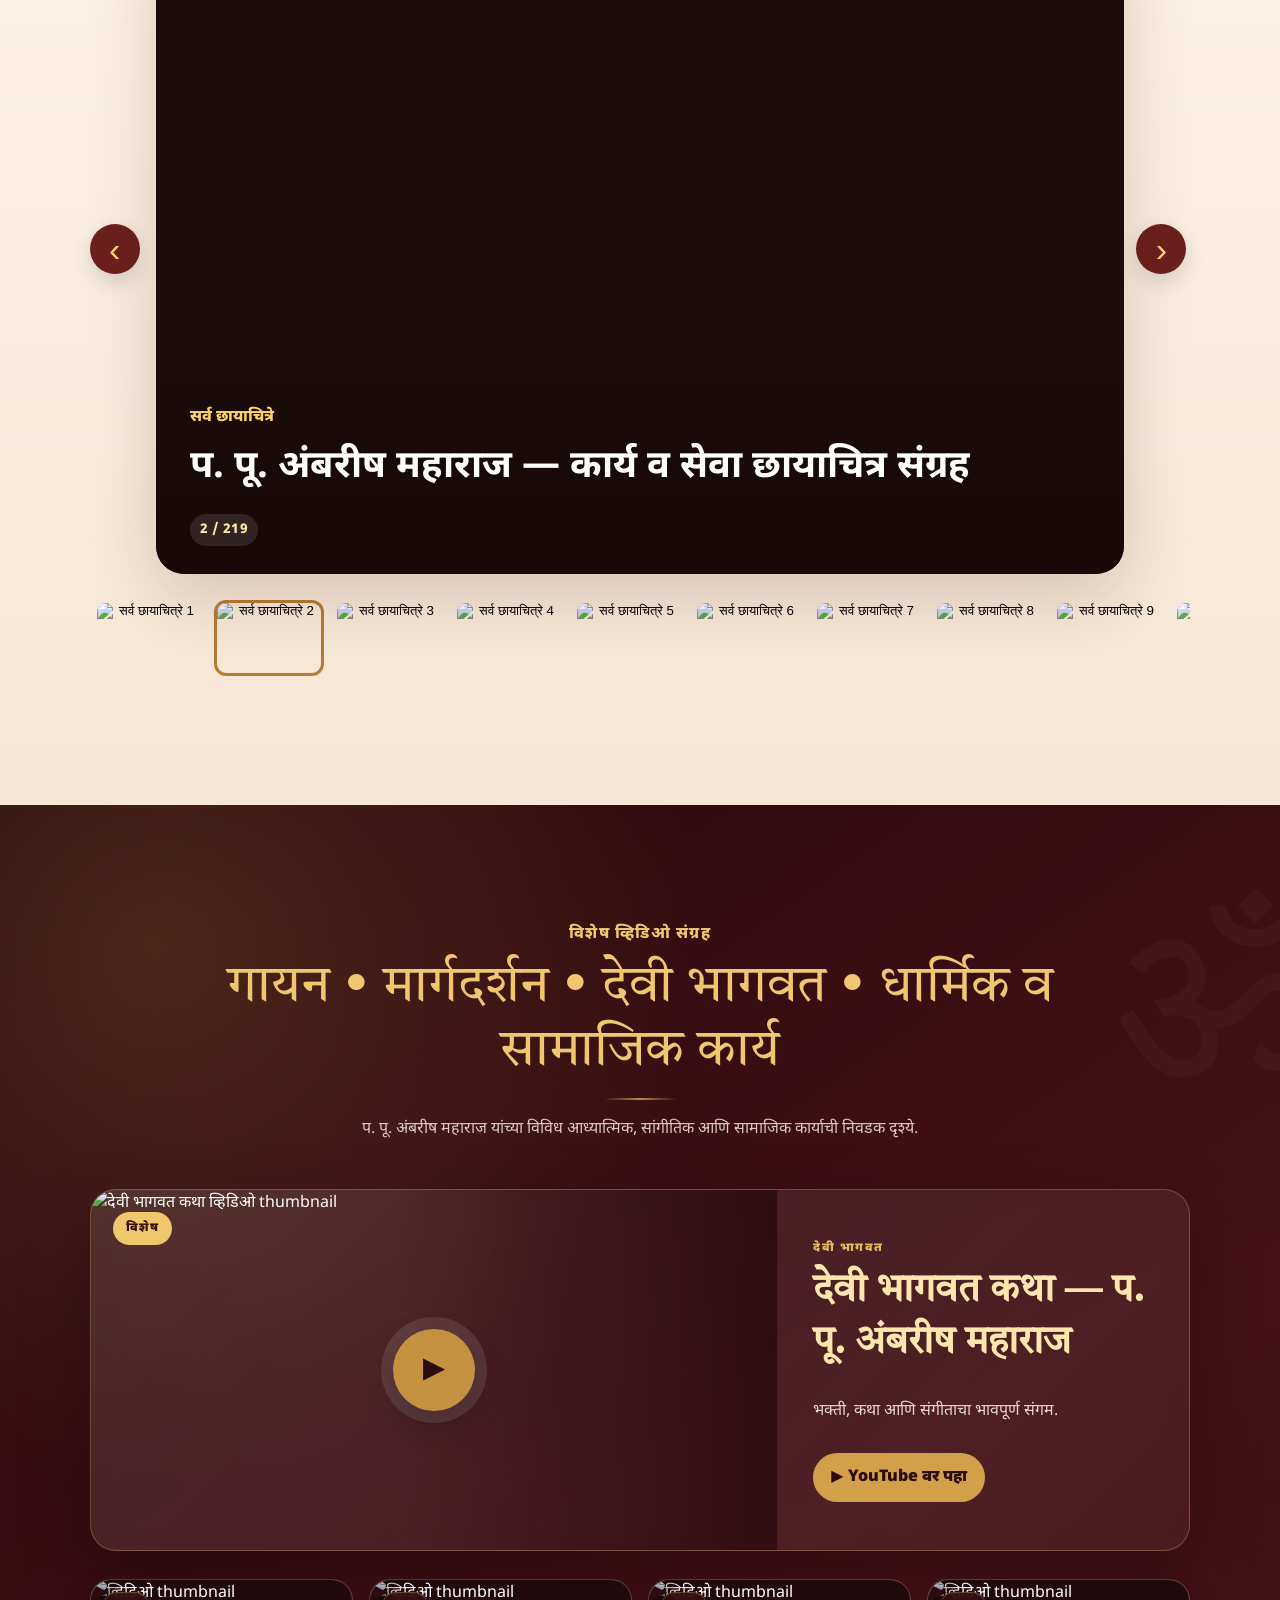
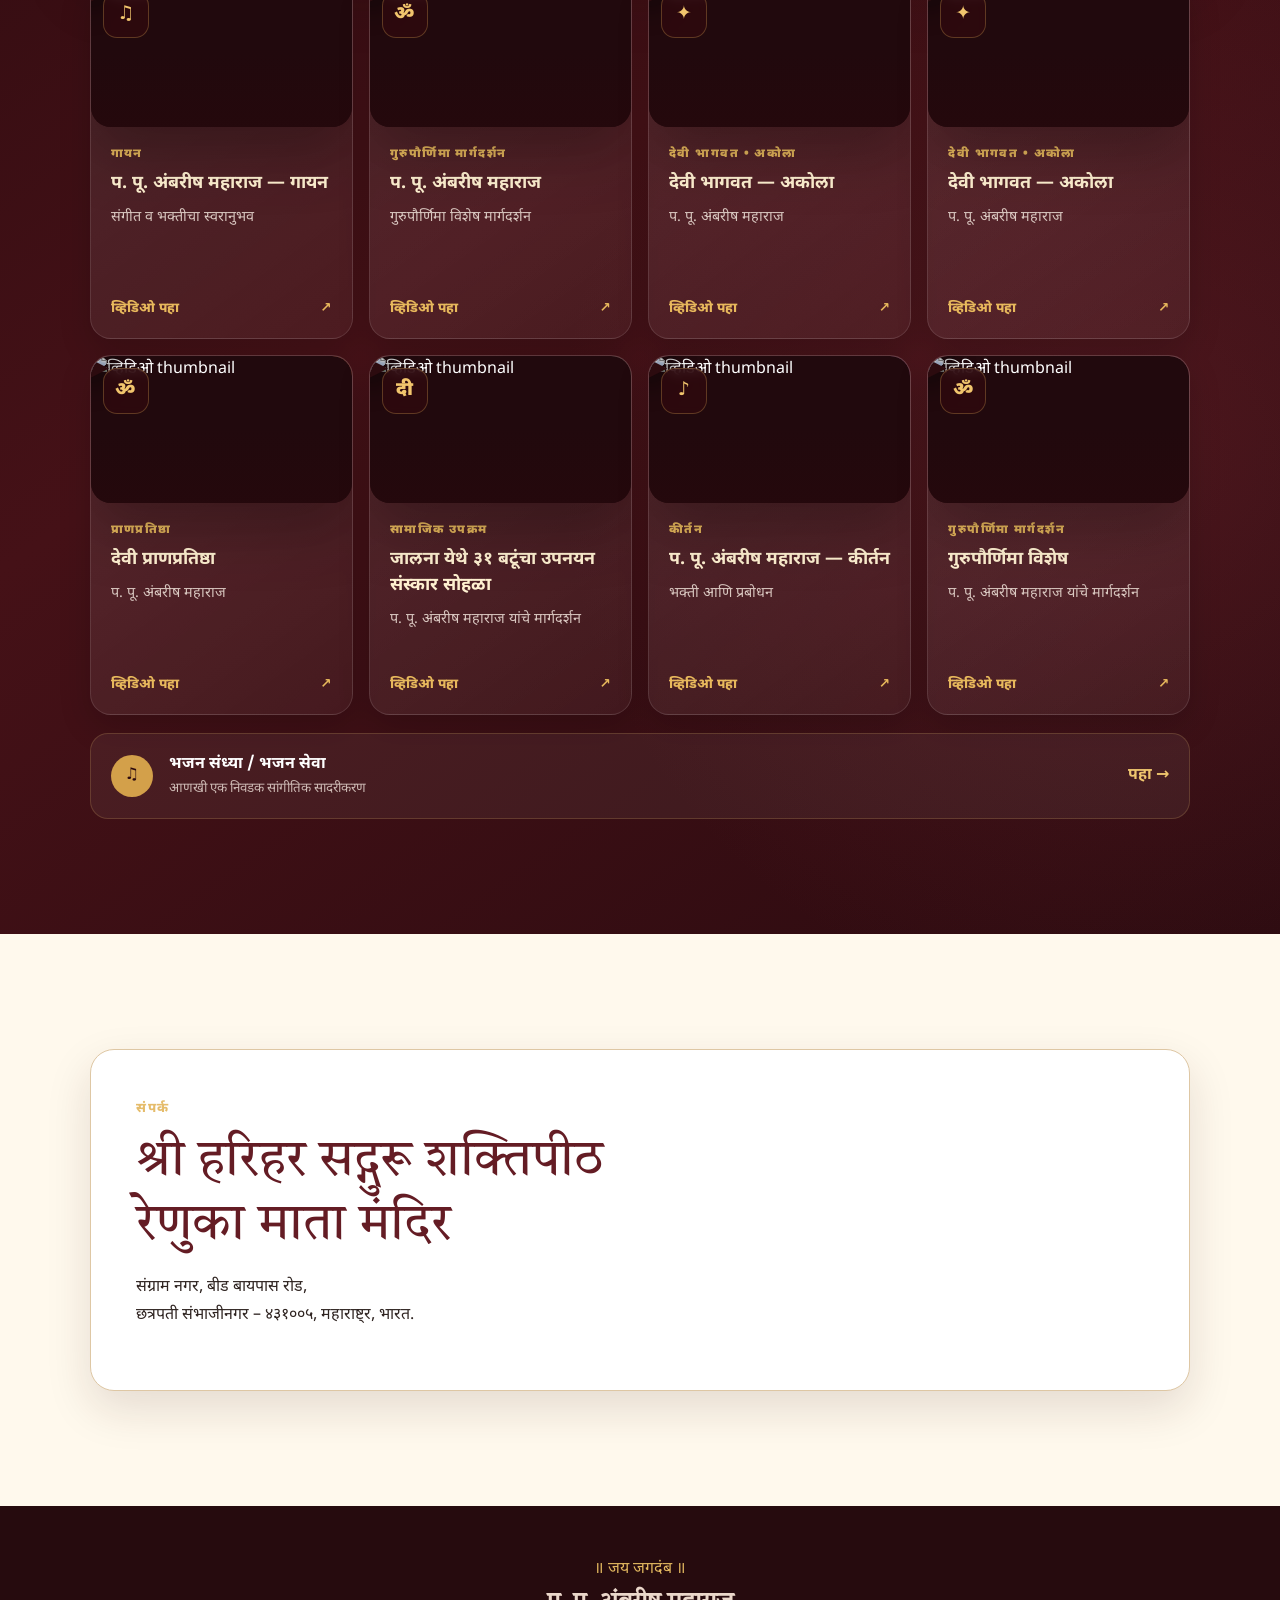
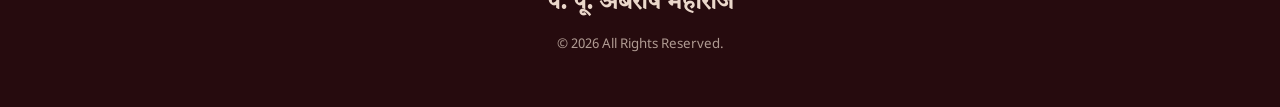
==== commit 29f4c539: "Add files via upload" ====
--- a/index.html
+++ b/index.html
@@ -10,153 +10,43 @@
   <link rel="preconnect" href="https://fonts.gstatic.com" crossorigin>
   <link href="https://fonts.googleapis.com/css2?family=Noto+Sans+Devanagari:wght@400;500;600;700;800&family=Tiro+Devanagari+Marathi:ital@0;1&display=swap" rel="stylesheet">
   <link rel="stylesheet" href="style.css">
-
-
-<!-- Elegant temple-inspired navigation -->
-<style>
-:root{--nav-wine:#25070c;--nav-maroon:#4d1019;--nav-gold:#d9aa45;--nav-cream:#fff8e9}
-.site-header.premium-header{position:fixed;top:0;left:0;right:0;z-index:1000;padding:10px clamp(18px,3.2vw,58px);background:linear-gradient(90deg,rgba(25,4,8,.97),rgba(73,13,22,.95),rgba(25,4,8,.97));border-top:2px solid rgba(217,170,69,.75);border-bottom:1px solid rgba(217,170,69,.48);box-shadow:0 8px 28px rgba(0,0,0,.28);backdrop-filter:blur(16px);-webkit-backdrop-filter:blur(16px)}
-.header-inner{max-width:1600px;margin:auto;display:flex;align-items:center;gap:28px;min-height:62px}
-.premium-header .brand{display:flex;flex-direction:column;justify-content:center;flex:0 0 auto;text-decoration:none;line-height:1.08;min-width:225px;padding-right:26px;border-right:1px solid rgba(217,170,69,.28)}
-.premium-header .brand-symbol{font-family:'Tiro Devanagari Marathi',serif;font-size:.72rem;font-weight:600;letter-spacing:.12em;color:#e8bd61;margin-bottom:6px}
-.premium-header .brand strong{font-family:'Tiro Devanagari Marathi',serif;font-size:1.16rem;color:#fff9ed;font-weight:700;white-space:nowrap}
-.premium-header .nav{margin-left:auto;display:flex;align-items:center;justify-content:flex-end;gap:5px;padding:5px;border:1px solid rgba(217,170,69,.16);border-radius:999px;background:rgba(255,255,255,.035)}
-.premium-header .nav a{position:relative;color:rgba(255,249,237,.88);text-decoration:none;font-size:clamp(.76rem,.78vw,.9rem);font-weight:700;white-space:nowrap;padding:10px 12px;border-radius:999px;transition:background .22s ease,color .22s ease,transform .22s ease}
-.premium-header .nav a:hover{color:#fff1c7;background:rgba(217,170,69,.12);transform:translateY(-1px)}
-.premium-header .nav a.active{color:#321008;background:linear-gradient(135deg,#f1cb72,#c9912d);box-shadow:0 5px 15px rgba(201,145,45,.22)}
-.premium-header .nav .nav-contact{margin-left:4px;padding:10px 17px;color:#f6d98f;border:1px solid rgba(217,170,69,.62);background:rgba(217,170,69,.07)}
-.premium-header .nav .nav-contact:hover,.premium-header .nav .nav-contact.active{background:linear-gradient(135deg,#f1cb72,#c9912d);color:#321008}
-.premium-header .menu-toggle{display:none;margin-left:auto;width:44px;height:42px;border:1px solid rgba(217,170,69,.5);border-radius:50%;background:rgba(217,170,69,.08);padding:10px;cursor:pointer}
-.premium-header .menu-toggle span{display:block;height:2px;background:#fff3d2;margin:5px 0;border-radius:2px;transition:.25s}
-@media(max-width:1360px){.site-header.premium-header{padding:9px 22px}.header-inner{gap:18px}.premium-header .brand{min-width:205px;padding-right:18px}.premium-header .nav a{padding:9px 9px;font-size:.74rem}}
-@media(max-width:1120px){.premium-header .brand{border-right:0}.premium-header .menu-toggle{display:block}.premium-header .nav{position:absolute;top:calc(100% + 1px);left:16px;right:16px;display:none;flex-direction:column;align-items:stretch;gap:4px;padding:12px;background:rgba(35,5,10,.985);border:1px solid rgba(217,170,69,.3);border-radius:0 0 18px 18px;box-shadow:0 18px 35px rgba(0,0,0,.35)}.premium-header .nav.open{display:flex}.premium-header .nav a{padding:12px 15px;font-size:.94rem;border-radius:10px}.premium-header .nav .nav-contact{text-align:center;margin:4px 0 0}}
-@media(max-width:520px){.site-header.premium-header{padding:8px 13px}.header-inner{min-height:58px}.premium-header .brand{min-width:0}.premium-header .brand-symbol{font-size:.62rem}.premium-header .brand strong{font-size:.96rem}.premium-header .menu-toggle{width:40px;height:40px}}
-
-/* Requested refinements: larger menu text and two-line Parichay title */
-.premium-header .nav a{font-size:clamp(.90rem,.92vw,1.05rem)!important;padding:10px 13px!important;}
-.parichay-title-second{display:inline-block;margin-top:8px;font-size:.82em;line-height:1.2;}
-@media(max-width:1360px){.premium-header .nav a{font-size:.86rem!important;padding:9px 10px!important;}}
-@media(max-width:1120px){.premium-header .nav a{font-size:1rem!important;padding:13px 16px!important;}}
-</style>
-
-
-  <style>
-    /* Parichay devotional three-photo presentation */
-    .parichay-photo-trio{
-      max-width:1180px;margin:34px auto 46px;padding:0 24px;
-      display:grid;grid-template-columns:minmax(0,1fr) minmax(0,1.18fr) minmax(0,1fr);
-      gap:22px;align-items:center;
-    }
-    .parichay-photo-card{position:relative;overflow:hidden;border-radius:22px;background:#fffaf1;
-      border:1px solid rgba(180,126,31,.38);box-shadow:0 18px 45px rgba(74,20,25,.16);}
-    .parichay-photo-card::after{content:"";position:absolute;inset:8px;border:1px solid rgba(218,165,61,.55);border-radius:16px;pointer-events:none;}
-    .parichay-photo-card img{width:100%;height:390px;display:block;object-fit:cover;}
-    .parichay-photo-card.side{transform:scale(.94);}
-    .parichay-photo-card.devi{border-radius:28px;box-shadow:0 22px 55px rgba(105,29,35,.22);}
-    .parichay-photo-card.devi img{height:445px;}
-    .parichay-photo-card.devi::before{content:"॥ जय जगदंब ॥";position:absolute;z-index:2;left:50%;bottom:18px;transform:translateX(-50%);
-      white-space:nowrap;padding:9px 18px;border-radius:999px;background:rgba(61,15,20,.78);color:#f2c66d;font-weight:800;backdrop-filter:blur(7px);}
-    @media(max-width:800px){
-      .parichay-photo-trio{grid-template-columns:1fr 1.12fr 1fr;gap:8px;padding:0 10px;margin:22px auto 32px;}
-      .parichay-photo-card{border-radius:14px}.parichay-photo-card::after{inset:4px;border-radius:10px}
-      .parichay-photo-card img{height:210px}.parichay-photo-card.devi img{height:245px}
-      .parichay-photo-card.devi::before{font-size:11px;padding:6px 9px;bottom:9px}
-    }
-
-    .parichay-photo-card figcaption{position:absolute;z-index:3;left:12px;right:12px;bottom:12px;padding:10px 12px;text-align:center;border-radius:12px;background:rgba(48,10,16,.82);color:#fff6df;font-weight:700;font-size:.9rem;backdrop-filter:blur(5px);}
-    .parichay-photo-card.devi figcaption{bottom:58px;color:#f5cf78;}
-    .parichay-relation{max-width:1050px;margin:-18px auto 42px;padding:22px 30px;text-align:center;border-top:1px solid rgba(190,137,43,.45);border-bottom:1px solid rgba(190,137,43,.45);background:linear-gradient(90deg,transparent,rgba(244,218,161,.17),transparent);}
-    .parichay-relation span{display:block;margin-bottom:8px;color:#9a6b1e;font-weight:800;letter-spacing:.04em;}
-    .parichay-relation p{margin:0;color:#641c24;font-size:clamp(1rem,1.35vw,1.2rem);line-height:1.9;}
-    @media(max-width:800px){.parichay-photo-card figcaption{left:5px;right:5px;bottom:5px;padding:6px 5px;font-size:.63rem;line-height:1.3}.parichay-photo-card.devi figcaption{bottom:42px}.parichay-relation{margin:-8px 12px 30px;padding:16px 14px}.parichay-relation p{line-height:1.7}}
-  </style>
-
-<style>
-/* Premium photo gallery */
-.photo-gallery-section{position:relative;overflow:hidden;background:linear-gradient(180deg,#fffaf1 0%,#f8edda 100%)}
-.photo-gallery-section::before{content:"";position:absolute;inset:0;background:radial-gradient(circle at 15% 15%,rgba(201,145,45,.10),transparent 32%),radial-gradient(circle at 85% 80%,rgba(100,28,36,.08),transparent 34%);pointer-events:none}
-.gallery-tabs{position:relative;z-index:1;display:flex;justify-content:center;gap:10px;flex-wrap:wrap;margin:0 auto 28px}
-.gallery-tab{border:1px solid rgba(100,28,36,.24);background:#fffaf1;color:#641c24;border-radius:999px;padding:10px 18px;font:inherit;font-weight:800;cursor:pointer;transition:.22s}
-.gallery-tab:hover,.gallery-tab.active{background:linear-gradient(135deg,#641c24,#3c0b12);color:#f7d27b;border-color:#641c24;transform:translateY(-1px);box-shadow:0 8px 22px rgba(100,28,36,.18)}
-.profile-gallery{position:relative;z-index:1;max-width:1240px;margin:auto;display:grid;grid-template-columns:repeat(12,1fr);grid-auto-rows:150px;gap:16px}
-.gallery-card{position:relative;overflow:hidden;border-radius:20px;border:1px solid rgba(190,137,43,.35);background:#e9dcc6;box-shadow:0 14px 35px rgba(73,20,25,.12);cursor:pointer}
-.gallery-card:nth-child(1),.gallery-card:nth-child(6){grid-column:span 6;grid-row:span 3}
-.gallery-card:nth-child(2),.gallery-card:nth-child(3),.gallery-card:nth-child(4),.gallery-card:nth-child(5){grid-column:span 3;grid-row:span 2}
-.gallery-card img{width:100%;height:100%;object-fit:cover;display:block;transition:transform .5s ease,filter .4s ease}
-.gallery-card:hover img{transform:scale(1.055);filter:saturate(1.05)}
-.gallery-caption{position:absolute;left:0;right:0;bottom:0;padding:40px 18px 16px;background:linear-gradient(transparent,rgba(31,5,9,.9));color:#fff8e8}
-.gallery-caption span{display:block;color:#f1c96f;font-size:.78rem;font-weight:800;margin-bottom:4px}
-.gallery-caption strong{font-size:1.03rem;line-height:1.45}
-.gallery-card[hidden]{display:none!important}
-.gallery-source{max-width:900px;margin:28px auto 0;text-align:center;color:#765b4e;font-size:.88rem;line-height:1.7}
-.gallery-source a{color:#641c24;font-weight:800}
-@media(max-width:850px){
- .profile-gallery{grid-template-columns:repeat(2,1fr);grid-auto-rows:220px;gap:10px}
- .gallery-card,.gallery-card:nth-child(n){grid-column:span 1;grid-row:span 1}
- .gallery-card:first-child{grid-column:1/-1;grid-row:span 2}
-}
-@media(max-width:520px){
- .profile-gallery{grid-template-columns:1fr;grid-auto-rows:300px}
- .gallery-card,.gallery-card:nth-child(n),.gallery-card:first-child{grid-column:1;grid-row:span 1}
- .gallery-caption{padding:34px 14px 13px}
-}
-</style>
-
-
-<style>
-/* Mobile alignment refinement — equal spacing on both sides */
-html,body{max-width:100%;overflow-x:hidden}
-@media(max-width:760px){
-  body{width:100%;margin:0}
-  .section{width:100%;padding-left:16px!important;padding-right:16px!important}
-  .section-heading,.about-grid,.cards,.feature-grid,.festival-grid,.book-grid,.timeline,.contact-box,.featured-video,.video-showcase,.video-more,.profile-gallery{width:100%;max-width:100%;margin-left:auto!important;margin-right:auto!important}
-  .section-heading{padding-left:0;padding-right:0;text-align:center}
-  .about-copy,.feature,.card,.festival-card,.book-card,.timeline-item{min-width:0}
-  .parichay-photo-trio{width:100%;max-width:100%;padding-left:0!important;padding-right:0!important;margin-left:auto!important;margin-right:auto!important}
-  .parichay-relation{width:100%;max-width:100%;margin-left:auto!important;margin-right:auto!important}
-  .profile-gallery{padding-left:0;padding-right:0}
-  .gallery-card{width:100%;min-width:0}
-  .contact-box{box-sizing:border-box}
-  .creative-videos .section-heading{width:100%;max-width:100%}
-  .featured-video,.video-showcase,.video-more{box-sizing:border-box}
-  img{max-width:100%;height:auto}
-}
-@media(max-width:520px){
-  .section{padding-left:14px!important;padding-right:14px!important}
-  .parichay-photo-trio{gap:6px!important}
-  .profile-gallery{gap:12px}
-}
-</style>
-
 </head>
 <body>
-<header class="site-header premium-header" id="top">
-  <div class="header-inner">
-    <a class="brand" href="#home" aria-label="मुखपृष्ठ">
-      <span class="brand-symbol">॥ जय जगदंब ॥</span>
-      <strong>प. पू. अंबरीष महाराज</strong>
-    </a>
-    <button class="menu-toggle" aria-label="मुख्य मेनू उघडा" aria-expanded="false" aria-controls="main-nav">
-      <span></span><span></span><span></span>
-    </button>
-    <nav class="nav" id="main-nav" aria-label="मुख्य मेनू">
-      <a href="#home">मुखपृष्ठ</a>
-      <a href="#about">परिचय</a>
-      <a href="#legacy">गुरूपरंपरा</a>
-      <a href="#seva">धार्मिक कार्य</a>
-      <a href="#festivals">उत्सव</a>
-      <a href="#literature">साहित्य</a>
-      <a href="#achievements">कार्य व उपलब्धी</a>
-      <a href="#gallery">छायाचित्रे</a>
-      <a href="#videos">व्हिडिओ</a>
-      <a href="#contact" class="nav-contact">संपर्क</a>
-    </nav>
-  </div>
+<header class="site-header" id="top">
+  <a class="brand" href="#home">
+    <span class="brand-symbol">॥ जय जगदंब ॥</span>
+    <strong>प. पू. अंबरीष महाराज</strong>
+  </a>
+  <button class="menu-toggle" aria-label="Menu" aria-expanded="false">☰</button>
+  <nav class="nav" aria-label="मुख्य मेनू">
+    <a href="#home">मुखपृष्ठ</a><a href="#about">परिचय</a><a href="#legacy">गुरूपरंपरा</a><a href="#seva">धार्मिक कार्य</a>
+    <a href="#festivals">उत्सव</a><a href="#literature">साहित्य</a><a href="#achievements">कार्य व उपलब्धी</a><a href="#gallery">छायाचित्र संग्रह</a><a href="#videos">व्हिडिओ</a><a href="#contact">संपर्क</a>
+  </nav>
 </header>
 
 <main>
-<section class="hero hero-full-photo" id="home">
-  <img class="hero-photo" src="assets/home-hero.jpeg" alt="प. पू. अंबरीष महाराज — आध्यात्मिक कार्यक्रम">
+<section class="hero hero-full-photo home-slider" id="home">
+  <div class="home-slides" aria-label="मुखपृष्ठ विशेष छायाचित्र स्लायडर">
+    <div class="home-slide"><img src="assets/home-slider/slider-featured-first.png" alt="प. पू. अंबरीष महाराज — विशेष मुखपृष्ठ छायाचित्र"></div>
+    <div class="home-slide"><img src="assets/home-slider/WhatsApp Image 2026-09-11 at 2.00.12 PM.jpeg" alt="प. पू. अंबरीष महाराज — मुखपृष्ठ स्लायडर छायाचित्र 1"></div>
+    <div class="home-slide"><img src="assets/home-slider/WhatsApp Image 2026-09-11 at 2.00.13 PM.jpeg" alt="प. पू. अंबरीष महाराज — मुखपृष्ठ स्लायडर छायाचित्र 2"></div>
+    <div class="home-slide"><img src="assets/home-slider/WhatsApp Image 2026-09-11 at 2.00.14 PM.jpeg" alt="प. पू. अंबरीष महाराज — मुखपृष्ठ स्लायडर छायाचित्र 3"></div>
+    <div class="home-slide"><img src="assets/home-slider/WhatsApp Image 2026-09-11 at 2.00.15 PM (1).jpeg" alt="प. पू. अंबरीष महाराज — मुखपृष्ठ स्लायडर छायाचित्र 4"></div>
+    <div class="home-slide"><img src="assets/home-slider/WhatsApp Image 2026-09-11 at 2.00.19 PM.jpeg" alt="प. पू. अंबरीष महाराज — मुखपृष्ठ स्लायडर छायाचित्र 5"></div>
+    <div class="home-slide"><img src="assets/home-slider/WhatsApp Image 2026-09-11 at 2.00.22 PM (2).jpeg" alt="प. पू. अंबरीष महाराज — मुखपृष्ठ स्लायडर छायाचित्र 6"></div>
+    <div class="home-slide"><img src="assets/home-slider/WhatsApp Image 2026-09-11 at 2.00.22 PM.jpeg" alt="प. पू. अंबरीष महाराज — मुखपृष्ठ स्लायडर छायाचित्र 7"></div>
+    <div class="home-slide"><img src="assets/home-slider/WhatsApp Image 2026-09-11 at 2.00.23 PM (1).jpeg" alt="प. पू. अंबरीष महाराज — मुखपृष्ठ स्लायडर छायाचित्र 8"></div>
+    <div class="home-slide"><img src="assets/home-slider/WhatsApp Image 2026-09-11 at 2.00.23 PM (2).jpeg" alt="प. पू. अंबरीष महाराज — मुखपृष्ठ स्लायडर छायाचित्र 9"></div>
+    <div class="home-slide"><img src="assets/home-slider/WhatsApp Image 2026-09-11 at 2.00.26 PM (2).jpeg" alt="प. पू. अंबरीष महाराज — मुखपृष्ठ स्लायडर छायाचित्र 10"></div>
+    <div class="home-slide"><img src="assets/home-slider/WhatsApp Image 2026-09-11 at 2.00.26 PM.jpeg" alt="प. पू. अंबरीष महाराज — मुखपृष्ठ स्लायडर छायाचित्र 11"></div>
+    <div class="home-slide"><img src="assets/home-slider/WhatsApp Image 2026-09-11 at 2.00.28 PM (2).jpeg" alt="प. पू. अंबरीष महाराज — मुखपृष्ठ स्लायडर छायाचित्र 12"></div>
+    <div class="home-slide"><img src="assets/home-slider/WhatsApp Image 2026-09-11 at 2.00.29 PM.jpeg" alt="प. पू. अंबरीष महाराज — मुखपृष्ठ स्लायडर छायाचित्र 13"></div>
+    <div class="home-slide"><img src="assets/home-slider/slider-extra-14.jpeg" alt="प. पू. अंबरीष महाराज — मुखपृष्ठ स्लायडर छायाचित्र 14"></div>
+    <div class="home-slide"><img src="assets/home-slider/slider-extra-15.jpeg" alt="प. पू. अंबरीष महाराज — मुखपृष्ठ स्लायडर छायाचित्र 15"></div>
+  </div>
+  <button class="home-slider-arrow prev" type="button" aria-label="मागील छायाचित्र">‹</button>
+  <button class="home-slider-arrow next" type="button" aria-label="पुढील छायाचित्र">›</button>
+  <div class="home-slider-dots" aria-label="स्लाइड निवडा"></div>
   <div class="hero-overlay"></div>
   <div class="hero-content reveal">
     <p class="eyebrow">॥ जय जगदंब ॥</p>
@@ -170,21 +60,12 @@
 </section>
 
 <section class="section intro" id="about">
-  <div class="section-heading reveal"><span>सविस्तर परिचय</span><h2>॥ प. पू. अंबरीष उमाकांत जोशी ॥<br><span class="parichay-title-second">(प. पू. अंबरीष महाराज)</span></h2><p class="mahamantra intro-mantra">॥ॐ नमो नारायणाय सिद्ध पुरुषाय ब्रह्मीभूत योगीराज हंसतीर्थ स्वामी महाराजाय नमो नमः॥</p><p>नाथ परंपरा • वैदिक सेवा • भागवत • संगीत • कला • समाजसेवा</p></div>
-  <div class="parichay-photo-trio reveal" aria-label="परिचय छायाचित्रे">
-    <figure class="parichay-photo-card side"><img src="assets/yogiraj-hansteertha-swami.jpeg" alt="प. पू. ब्रह्मीभूत योगीराज हंसतीर्थ स्वामी महाराज" loading="lazy"><figcaption>प. पू. ब्रह्मीभूत योगीराज हंसतीर्थ स्वामी महाराज</figcaption></figure>
-    <figure class="parichay-photo-card devi"><img src="assets/parichay-devi.png" alt="देवी" loading="lazy"></figure>
-    <figure class="parichay-photo-card side"><img src="assets/appa-maharaj.jpeg" alt="प. पू. सद्गुरू श्री अप्पा महाराज" loading="lazy"><figcaption>प. पू. सद्गुरू श्री अप्पा महाराज</figcaption></figure>
-  </div>
-  <div class="parichay-relation reveal">
-    <span>॥ आध्यात्मिक व कौटुंबिक वारसा ॥</span>
-    <p><strong>प. पू. अंबरीष महाराज</strong> हे <strong>प. पू. ब्रह्मीभूत योगीराज हंसतीर्थ स्वामी महाराज यांचे नातू</strong> व <strong>प. पू. सद्गुरू श्री अप्पा महाराज यांचे ज्येष्ठ सुपुत्र</strong> आहेत.</p>
-  </div>
+  <div class="section-heading reveal"><span>सविस्तर परिचय</span><h2>॥ प. पू. अंबरीष उमाकांत जोशी (प. पू. अंबरीष महाराज) ॥</h2><p class="mahamantra intro-mantra">॥ॐ नमो नारायणाय सिद्ध पुरुषाय ब्रह्मीभूत योगीराज हंसतीर्थ स्वामी महाराजाय नमो नमः॥</p><p>नाथ परंपरा • वैदिक सेवा • भागवत • संगीत • कला • समाजसेवा</p></div>
   <div class="about-grid">
     <div class="portrait-wrap reveal"><img src="assets/ambarish-maharaj.jpeg" alt="प. पू. अंबरीष महाराज" loading="lazy"><div class="portrait-frame"></div></div>
     <div class="about-copy reveal">
       <p>आदिनाथ-शिवापासून सुरू झालेल्या नाथ परंपरेत भगवान दत्तात्रेय, नवनाथ, निवृत्तिनाथ आणि ज्ञानेश्वर माऊली यांसारख्या पूजनीय विभूतींचा समावेश होतो. या परंपरेत ८४ सिद्धांचा उल्लेख असून त्यांचे अस्तित्व सूक्ष्म आध्यात्मिक स्वरूपात मानले जाते. या पवित्र परंपरेतील प. पू. सद्गुरू सिद्धनाथ महाराज यांनी प. पू. योगीराज हंसतीर्थ स्वामी महाराज यांना साधना, उपासना व नाथ परंपरेच्या आचरणाचे मार्गदर्शन केले.</p>
-      <p>हा आध्यात्मिक वारसा पुढे प. पू. अप्पा महाराज (उमाकांत महाराज) यांच्यापर्यंत आला. वडील प. पू. अप्पा महाराज यांच्या मार्गदर्शनाखाली प. पू. अंबरीष महाराज यांनी कला, संस्कृती आणि परंपरेचे विविध गुण आत्मसात केले. ते <strong>गायक, संगीतकार, वैदिक पुरोहित, भागवतकार आणि कीर्तनकार</strong> म्हणून कार्यरत असून <strong>Harihar Sadguru Shaktipith Renuka Mata Temple</strong> चे Trustee आहेत.</p>
+      <p>हा आध्यात्मिक वारसा पुढे प. पू. अप्पा महाराज (उमाकांत महाराज) यांच्यापर्यंत आला. वडील प. पू. अप्पा महाराज यांच्या मार्गदर्शनाखाली प. पू. अंबरीष महाराज यांनी कला, संस्कृती आणि परंपरेचे विविध गुण आत्मसात केले. ते <strong>गायक, संगीतकार, वैदिक पुरोहित, भागवतकार आणि कीर्तनकार</strong> म्हणून कार्यरत असून <strong>श्री हरिहर सद्गुरू शक्तिपीठ रेणुका माता मंदिर</strong> येथे विश्वस्त म्हणून कार्यरत आहेत.</p>
       <div class="stats"><div><strong>89+</strong><span>मंदिर प्राणप्रतिष्ठा</span></div><div><strong>2000+</strong><span>वास्तुशांती</span></div><div><strong>3000+</strong><span>ज्योतिष मार्गदर्शन</span></div><div><strong>30,000+</strong><span>वृक्षारोपण</span></div></div>
     </div>
   </div>
@@ -281,66 +162,12 @@
 </section>
 
 
-<section class="section photo-gallery-section" id="gallery">
-  <div class="section-heading reveal">
-    <span>संग्रहित छायाचित्रे</span>
-    <h2>॥ छायाचित्र दालन ॥</h2>
-    <p>प. पू. अंबरीष महाराज यांच्या आध्यात्मिक, धार्मिक व सांस्कृतिक कार्यातील निवडक छायाचित्रे.</p>
-  </div>
-
-  <div class="gallery-tabs reveal" aria-label="छायाचित्र प्रकार">
-    <button class="gallery-tab active" type="button" data-filter="all">सर्व</button>
-    <button class="gallery-tab" type="button" data-filter="janmashatabdi">जन्मशताब्दी महोत्सव</button>
-    <button class="gallery-tab" type="button" data-filter="ambarish">प. पू. अंबरीष महाराज</button>
-    <button class="gallery-tab" type="button" data-filter="dharmik">धार्मिक कार्य</button>
-  </div>
-
-  <div class="profile-gallery reveal">
-    <figure class="gallery-card" data-category="ambarish">
-      <img src="assets/ambarish-maharaj.jpeg" alt="प. पू. अंबरीष महाराज" loading="lazy">
-      <figcaption class="gallery-caption"><span>प. पू. अंबरीष महाराज</span><strong>आध्यात्मिक व धार्मिक कार्य</strong></figcaption>
-    </figure>
-    <figure class="gallery-card" data-category="janmashatabdi">
-      <img src="assets/gallery/janmashatabdi-01.png" alt="जन्मशताब्दी महोत्सव — विशेष सोहळा" loading="lazy">
-      <figcaption class="gallery-caption"><span>जन्मशताब्दी महोत्सव</span><strong>जन्मशताब्दी महोत्सव — विशेष सोहळा</strong></figcaption>
-    </figure>
-    <figure class="gallery-card" data-category="janmashatabdi">
-      <img src="assets/gallery/janmashatabdi-02.png" alt="पाद्यपूजन व धार्मिक विधी" loading="lazy">
-      <figcaption class="gallery-caption"><span>जन्मशताब्दी महोत्सव</span><strong>पाद्यपूजन व धार्मिक विधी</strong></figcaption>
-    </figure>
-    <figure class="gallery-card" data-category="janmashatabdi">
-      <img src="assets/gallery/janmashatabdi-03.png" alt="पूजन सोहळ्यातील स्मरणीय क्षण" loading="lazy">
-      <figcaption class="gallery-caption"><span>जन्मशताब्दी महोत्सव</span><strong>पूजन सोहळ्यातील स्मरणीय क्षण</strong></figcaption>
-    </figure>
-    <figure class="gallery-card" data-category="janmashatabdi">
-      <img src="assets/gallery/janmashatabdi-04.png" alt="संगीत व भक्ती कार्यक्रम" loading="lazy">
-      <figcaption class="gallery-caption"><span>जन्मशताब्दी महोत्सव</span><strong>संगीत व भक्ती कार्यक्रम</strong></figcaption>
-    </figure>
-    <figure class="gallery-card" data-category="janmashatabdi">
-      <img src="assets/gallery/janmashatabdi-05.png" alt="यज्ञ व धार्मिक कार्यक्रम" loading="lazy">
-      <figcaption class="gallery-caption"><span>जन्मशताब्दी महोत्सव</span><strong>यज्ञ व धार्मिक कार्यक्रम</strong></figcaption>
-    </figure>
-    <figure class="gallery-card" data-category="janmashatabdi">
-      <img src="assets/gallery/janmashatabdi-06.png" alt="भक्त परिवाराचा उत्सव सोहळा" loading="lazy">
-      <figcaption class="gallery-caption"><span>जन्मशताब्दी महोत्सव</span><strong>भक्त परिवाराचा उत्सव सोहळा</strong></figcaption>
-    </figure>
-    <figure class="gallery-card" data-category="dharmik">
-      <img src="assets/gallery/janmashatabdi-07.png" alt="आश्रमातील विविध धार्मिक कार्यक्रम" loading="lazy">
-      <figcaption class="gallery-caption"><span>धार्मिक कार्य</span><strong>आश्रमातील विविध धार्मिक कार्यक्रम</strong></figcaption>
-    </figure>
-    <figure class="gallery-card" data-category="dharmik">
-      <img src="assets/gallery/janmashatabdi-08.png" alt="भक्त परिवारासह पदयात्रा" loading="lazy">
-      <figcaption class="gallery-caption"><span>पदयात्रा</span><strong>भक्त परिवारासह पदयात्रा</strong></figcaption>
-    </figure>
-    <figure class="gallery-card" data-category="dharmik">
-      <img src="assets/gallery/janmashatabdi-09.png" alt="सेवा व भक्ती पदयात्रा" loading="lazy">
-      <figcaption class="gallery-caption"><span>पदयात्रा</span><strong>सेवा व भक्ती पदयात्रा</strong></figcaption>
-    </figure>
-  </div>
-
-  <p class="gallery-source reveal">जन्मशताब्दी महोत्सव, धार्मिक कार्यक्रम व पदयात्रेतील निवडक छायाचित्रे.</p>
-</section>
-
+<section class="section gallery-section" id="gallery">
+  <div class="section-heading reveal"><span>संपूर्ण छायाचित्र दालन</span><h2>॥ कार्य • सेवा • उत्सव • भक्ती ॥</h2><p>आपण दिलेली सर्व छायाचित्रे त्यांच्या मूळ विभागानुसार येथे समाविष्ट केली आहेत. कोणतेही छायाचित्र मुद्दाम वगळलेले नाही.</p></div>
+  <div class="gallery-tabs reveal"><button class="gallery-tab active" data-gallery="all">सर्व छायाचित्रे</button><button class="gallery-tab" data-gallery="akola-full">अकोला भागवत सप्ताह</button><button class="gallery-tab" data-gallery="dharmic-social">धार्मिक व सामाजिक कार्य</button><button class="gallery-tab" data-gallery="gokulashtami-full">गोकुळाष्टमी</button><button class="gallery-tab" data-gallery="janmashatabi">जन्मशताब्दी महोत्सव</button><button class="gallery-tab" data-gallery="padayatra-full">पदयात्रा</button><button class="gallery-tab" data-gallery="pranpratishtha-full">प्राणप्रतिष्ठा</button><button class="gallery-tab" data-gallery="shibir">शिबिर व सेवा उपक्रम</button><button class="gallery-tab" data-gallery="patrika">कार्यक्रम पत्रिका</button><button class="gallery-tab" data-gallery="newspaper">वृत्तपत्र प्रसिद्धी</button></div>
+  <div class="gallery-stage reveal"><button class="gallery-arrow prev" aria-label="मागील">‹</button><div class="gallery-frame"><img id="galleryMain" src="assets/gallery/full/akola-full/akola-full-001.jpeg" alt="छायाचित्र दालन"><div class="gallery-caption"><span id="galleryKicker">सर्व छायाचित्रे</span><h3 id="galleryTitle">प. पू. अंबरीष महाराज — कार्य व सेवा छायाचित्र संग्रह</h3><small id="galleryCounter"></small></div></div><button class="gallery-arrow next" aria-label="पुढील">›</button></div>
+  <div class="gallery-thumbs" id="galleryThumbs"></div>
+</section>
 
 <section class="section video-section creative-videos" id="videos">
   <div class="section-heading reveal"><span>विशेष व्हिडिओ संग्रह</span><h2>गायन • मार्गदर्शन • देवी भागवत • धार्मिक व सामाजिक कार्य</h2><p>प. पू. अंबरीष महाराज यांच्या विविध आध्यात्मिक, सांगीतिक आणि सामाजिक कार्याची निवडक दृश्ये.</p></div>
@@ -365,42 +192,11 @@
 </section>
 
 <section class="section contact" id="contact">
-  <div class="contact-box reveal"><div><span class="kicker">संपर्क</span><h2>Harihar Sadguru Shaktipith<br>Renuka Mata Temple</h2><p>Sangram Nagar, Beed Bypass Road,<br>Chhatrapati Sambhaji Nagar – 431005, Maharashtra, India.</p></div>
-  <div class="contact-links"><a class="btn primary" href="https://www.instagram.com/shrihariharsadgurushaktipith" target="_blank" rel="noopener">Instagram</a><a class="btn ghost dark" href="#videos">YouTube Videos</a></div></div>
+  <div class="contact-box reveal"><div><span class="kicker">संपर्क</span><h2>श्री हरिहर सद्गुरू शक्तिपीठ<br>रेणुका माता मंदिर</h2><p>संग्राम नगर, बीड बायपास रोड,<br>छत्रपती संभाजीनगर – ४३१००५, महाराष्ट्र, भारत.</p></div></div>
 </section>
 </main>
 
 <footer><p>॥ जय जगदंब ॥</p><strong>प. पू. अंबरीष महाराज</strong><small>© <span id="year"></span> All Rights Reserved.</small></footer>
 <script src="script.js"></script>
-
-<script>
-(function(){
- const header=document.querySelector('.premium-header');
- const toggle=header?.querySelector('.menu-toggle');
- const nav=header?.querySelector('.nav');
- if(toggle&&nav){toggle.addEventListener('click',()=>{const open=nav.classList.toggle('open');toggle.setAttribute('aria-expanded',String(open));});nav.querySelectorAll('a').forEach(a=>a.addEventListener('click',()=>{nav.classList.remove('open');toggle.setAttribute('aria-expanded','false');}));}
- const links=[...(nav?.querySelectorAll('a[href^="#"]')||[])];
- const sections=links.map(a=>document.querySelector(a.getAttribute('href'))).filter(Boolean);
- const mark=()=>{let current=sections[0]?.id;const y=window.scrollY+(header?.offsetHeight||80)+100;sections.forEach(s=>{if(s.offsetTop<=y)current=s.id});links.forEach(a=>a.classList.toggle('active',a.getAttribute('href')==='#'+current));};
- mark();window.addEventListener('scroll',mark,{passive:true});
-})();
-</script>
-
-
-<script>
-(function(){
-  const tabs=[...document.querySelectorAll('.gallery-tab')];
-  const cards=[...document.querySelectorAll('.gallery-card')];
-  tabs.forEach(tab=>tab.addEventListener('click',()=>{
-    tabs.forEach(t=>t.classList.remove('active'));
-    tab.classList.add('active');
-    const filter=tab.dataset.filter;
-    cards.forEach(card=>{
-      card.hidden=filter!=='all' && card.dataset.category!==filter;
-    });
-  }));
-})();
-</script>
-
 </body>
 </html>
--- a/style.css
+++ b/style.css
@@ -78,3 +78,46 @@
 .hero-mantra{max-width:880px;margin:5px auto 8px;color:#ffe5a8;font-size:clamp(.82rem,1.35vw,1.05rem);line-height:1.55;text-shadow:0 2px 12px rgba(0,0,0,.8)}
 .intro-mantra{max-width:1100px!important;margin:18px auto 12px!important;padding:18px 24px;border-top:1px solid rgba(201,154,67,.45);border-bottom:1px solid rgba(201,154,67,.45);color:#4a2638!important;font-size:clamp(1.15rem,2.2vw,1.65rem);line-height:1.7;background:linear-gradient(90deg,transparent,rgba(201,154,67,.08),transparent)}
 @media(max-width:760px){.hero-mantra{font-size:.68rem;line-height:1.35;margin:3px auto 6px}.intro-mantra{padding:13px 8px;font-size:1.03rem;line-height:1.65}}
+/* V13 gallery + contextual photo highlights */
+.home-photo-highlights{position:absolute;right:3vw;bottom:4vh;display:flex;gap:10px;z-index:4}.home-photo-highlights a{width:92px;height:72px;border:2px solid rgba(255,220,130,.8);border-radius:14px;overflow:hidden;box-shadow:0 10px 30px #0008;transform:translateY(0);transition:.35s}.home-photo-highlights a:hover{transform:translateY(-8px) scale(1.05)}.home-photo-highlights img{width:100%;height:100%;object-fit:cover}.gallery-section{background:linear-gradient(180deg,#fff8ee,#f6e7d4)}.gallery-tabs{display:flex;gap:10px;flex-wrap:wrap;justify-content:center;margin:24px auto 30px;max-width:1200px}.gallery-tab{border:1px solid #b77b35;background:#fff8ee;color:#5b251f;padding:10px 16px;border-radius:999px;font-weight:800;cursor:pointer;transition:.3s}.gallery-tab.active,.gallery-tab:hover{background:#6b201d;color:#ffd77d;transform:translateY(-2px)}.gallery-stage{max-width:1180px;margin:auto;display:grid;grid-template-columns:54px 1fr 54px;align-items:center;gap:12px}.gallery-frame{position:relative;height:min(66vw,650px);min-height:420px;background:#1b0c0b;border-radius:28px;overflow:hidden;box-shadow:0 24px 70px #4c1c1730}.gallery-frame>img{width:100%;height:100%;object-fit:contain;transition:opacity .45s,transform .7s}.gallery-frame:hover>img{transform:scale(1.02)}.gallery-caption{position:absolute;left:0;right:0;bottom:0;padding:70px 34px 28px;background:linear-gradient(transparent,#160807e8);color:#fff}.gallery-caption span{color:#ffd36b;font-weight:800}.gallery-caption h3{font-size:clamp(22px,3vw,38px);margin:5px 0}.gallery-arrow{width:50px;height:50px;border-radius:50%;border:0;background:#6b201d;color:#ffd77d;font-size:34px;cursor:pointer;box-shadow:0 8px 22px #0002}.gallery-thumbs{max-width:1180px;margin:18px auto 0;display:flex;gap:10px;overflow-x:auto;padding:8px 4px 14px}.gallery-thumbs button{flex:0 0 110px;height:76px;padding:0;border:3px solid transparent;border-radius:12px;overflow:hidden;background:none;cursor:pointer}.gallery-thumbs button.active{border-color:#b77b35}.gallery-thumbs img{width:100%;height:100%;object-fit:cover}.profile-photo-strip{display:grid;grid-template-columns:repeat(3,1fr);gap:14px;margin-top:18px}.profile-photo-strip img{width:100%;height:190px;object-fit:cover;border-radius:18px;box-shadow:0 12px 28px #0002}
+@media(max-width:800px){.home-photo-highlights{right:12px;bottom:110px;gap:6px}.home-photo-highlights a{width:62px;height:50px;border-radius:9px}.gallery-stage{grid-template-columns:1fr}.gallery-arrow{position:absolute;z-index:3}.gallery-stage .prev{left:14px}.gallery-stage .next{right:14px}.gallery-frame{height:62vh;min-height:380px;border-radius:18px}.gallery-caption{padding:60px 20px 18px}.gallery-thumbs button{flex-basis:82px;height:60px}}
+
+/* V14: animated main-home photo slider */
+.home-slider{position:relative;overflow:hidden;background:#160709}
+.home-slides{position:absolute;inset:0;z-index:0;background:#160709}
+.home-slide{position:absolute;inset:0;opacity:0;transform:scale(1.025);transition:opacity 1s ease,transform 6s ease;pointer-events:none}
+.home-slide.active{opacity:1;transform:scale(1);pointer-events:auto}
+.home-slide img{width:100%;height:100%;object-fit:contain;object-position:center;background:#160709}
+.home-slider .hero-overlay{z-index:1;pointer-events:none;background:linear-gradient(180deg,rgba(15,3,5,.32) 0%,rgba(15,3,5,.04) 25%,rgba(15,3,5,.05) 60%,rgba(15,3,5,.62) 100%)}
+.home-slider .hero-content{z-index:3}
+.home-slider-arrow{position:absolute;z-index:4;top:50%;transform:translateY(-50%);width:48px;height:48px;border-radius:50%;border:1px solid rgba(255,255,255,.55);background:rgba(39,7,10,.35);backdrop-filter:blur(5px);color:#fff5d9;font-size:2rem;line-height:1;cursor:pointer;transition:.25s}
+.home-slider-arrow:hover{background:rgba(112,30,38,.75);border-color:#e4bd6a;transform:translateY(-50%) scale(1.08)}
+.home-slider-arrow.prev{left:22px}.home-slider-arrow.next{right:22px}
+.home-slider-dots{position:absolute;z-index:4;left:50%;bottom:18px;transform:translateX(-50%);display:flex;gap:9px}
+.home-slider-dots button{width:9px;height:9px;padding:0;border:1px solid rgba(255,255,255,.8);border-radius:50%;background:rgba(255,255,255,.25);cursor:pointer;transition:.25s}
+.home-slider-dots button.active{width:28px;border-radius:10px;background:#e0b457;border-color:#e0b457}
+@media(max-width:760px){.home-slider-arrow{width:38px;height:38px;font-size:1.55rem}.home-slider-arrow.prev{left:8px}.home-slider-arrow.next{right:8px}.home-slider-dots{bottom:9px}.home-slider .hero-content{bottom:5%}}
+@media(prefers-reduced-motion:reduce){.home-slide{transition:none;transform:none}}
+.gallery-caption small{display:inline-block;margin-top:8px;padding:5px 10px;border-radius:999px;background:#ffffff1c;color:#ffe6a4;font-weight:800;letter-spacing:.04em}.gallery-tabs{position:relative}.gallery-tab{white-space:nowrap}
+
+/* V18: keep home slider viewport stable while images change */
+html{overflow-anchor:none}
+.hero.home-slider{height:100svh!important;min-height:100svh!important;max-height:100svh!important;overflow:hidden!important;contain:layout paint}
+.home-slider .home-slides,.home-slider .home-slide{width:100%;height:100%;min-height:0}
+.home-slider .home-slide img{width:100%;height:100%;object-fit:contain;object-position:center center}
+.gallery-thumbs{scroll-behavior:smooth}
+
+/* V19 — animated premium navigation */
+.site-header{isolation:isolate;border-bottom:1px solid rgba(255,224,164,.12);overflow:visible}
+.site-header::before{content:"";position:absolute;inset:0;z-index:-1;background:linear-gradient(100deg,rgba(82,13,20,.72),rgba(128,44,35,.42),rgba(67,12,20,.72));backdrop-filter:blur(10px);-webkit-backdrop-filter:blur(10px)}
+.site-header::after{content:"";position:absolute;left:-35%;bottom:0;width:30%;height:2px;background:linear-gradient(90deg,transparent,#f0c66f,#fff2c2,transparent);filter:drop-shadow(0 0 7px #e0b457);animation:navLightSweep 5s linear infinite}
+@keyframes navLightSweep{to{left:110%}}
+.brand{transition:transform .35s ease,filter .35s ease}.brand:hover{transform:translateY(-2px);filter:drop-shadow(0 0 9px rgba(240,198,111,.45))}
+.brand-symbol{animation:brandGlow 2.8s ease-in-out infinite alternate}@keyframes brandGlow{to{text-shadow:0 0 12px rgba(247,215,137,.8)}}
+.nav a{padding:8px 4px;transition:color .25s ease,transform .25s ease,text-shadow .25s ease}
+.nav a::before{content:"";position:absolute;inset:2px -9px;border-radius:999px;background:linear-gradient(135deg,rgba(226,180,87,.16),rgba(255,255,255,.03));opacity:0;transform:scale(.78);transition:.3s;z-index:-1}
+.nav a:hover,.nav a.active{color:#ffe3a1;transform:translateY(-2px);text-shadow:0 0 12px rgba(240,198,111,.45)}
+.nav a:hover::before,.nav a.active::before{opacity:1;transform:scale(1)}
+.nav a.active:after{width:100%;box-shadow:0 0 8px rgba(224,180,87,.8)}
+.menu-toggle{transition:transform .3s ease,color .3s ease}.menu-toggle:hover{transform:rotate(8deg) scale(1.08);color:#f0c66f}
+@media(max-width:1050px){.nav.open{animation:mobileMenuDrop .35s ease both;background:linear-gradient(145deg,rgba(86,23,31,.98),rgba(55,12,18,.98));box-shadow:0 18px 35px rgba(0,0,0,.2)}.nav a{transform:none}.nav a::before{inset:5px 0;border-radius:10px}@keyframes mobileMenuDrop{from{opacity:0;transform:translateY(-10px)}to{opacity:1;transform:none}}}
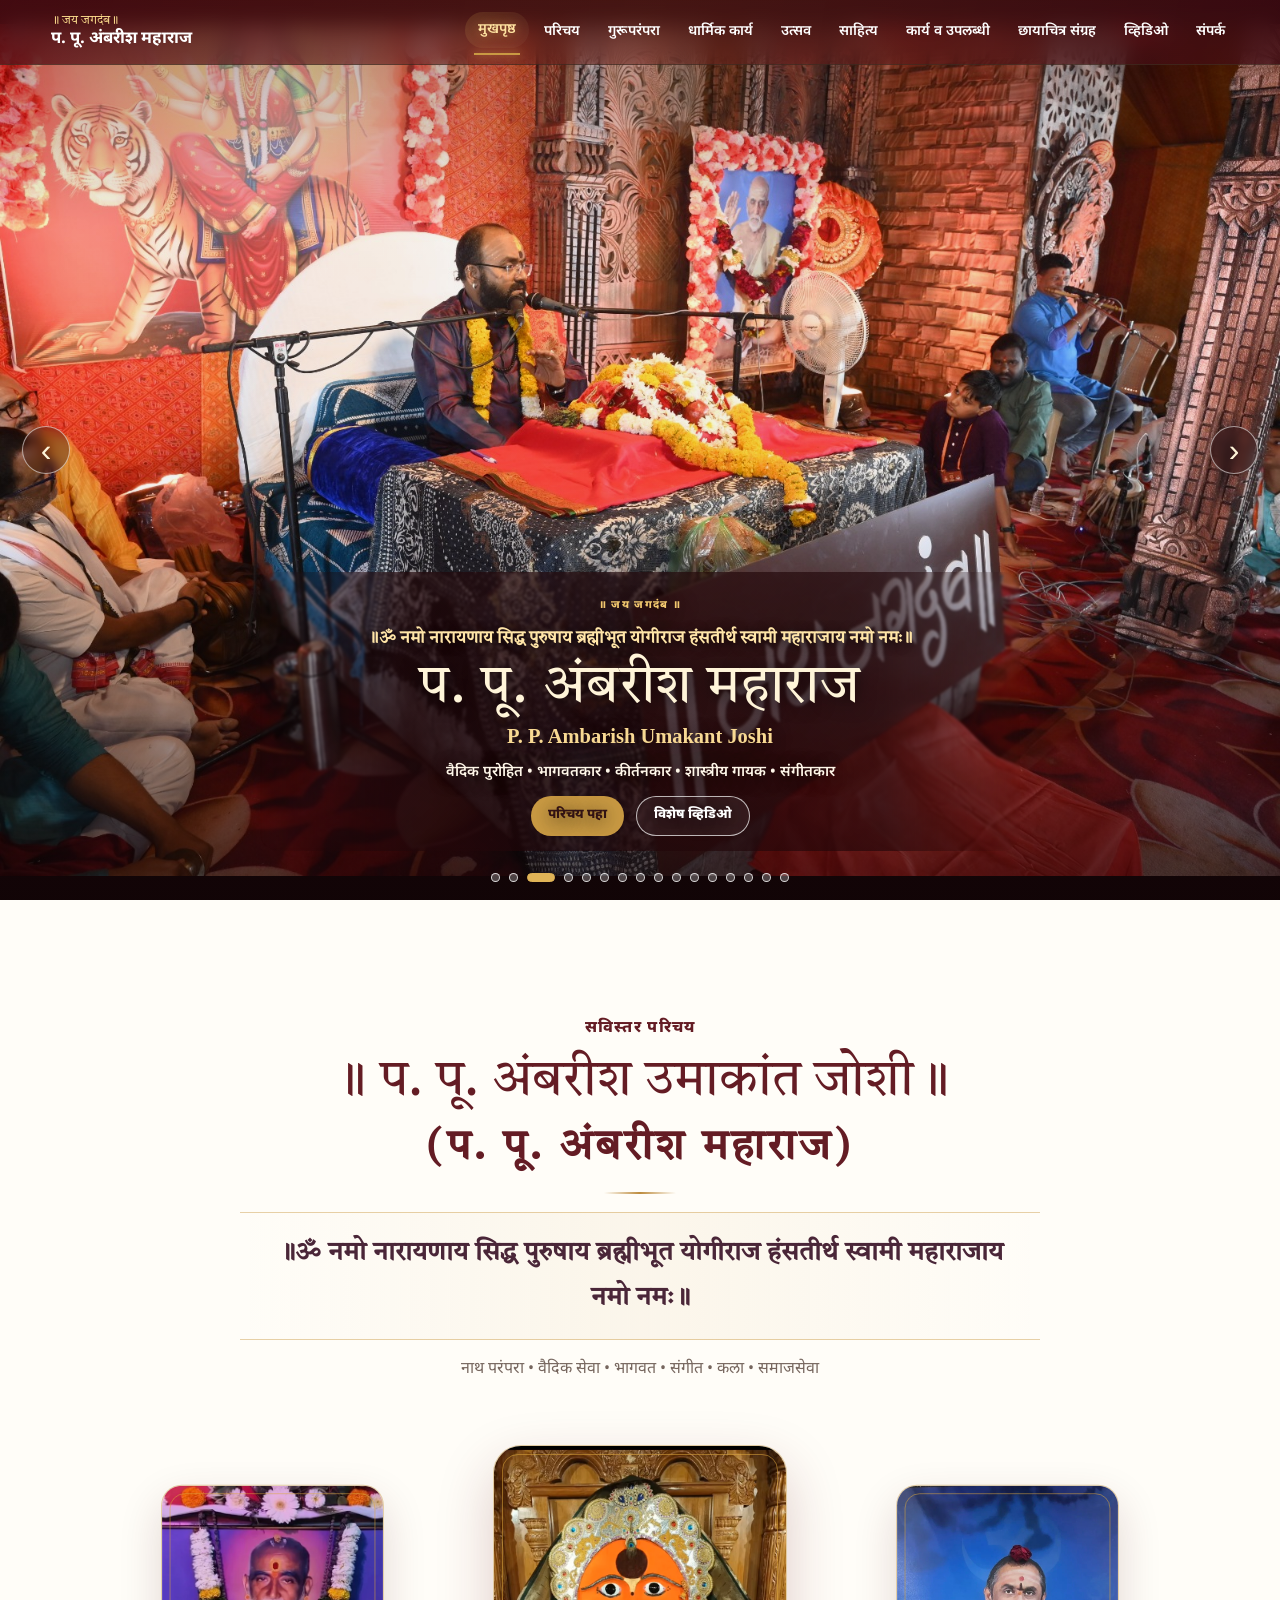
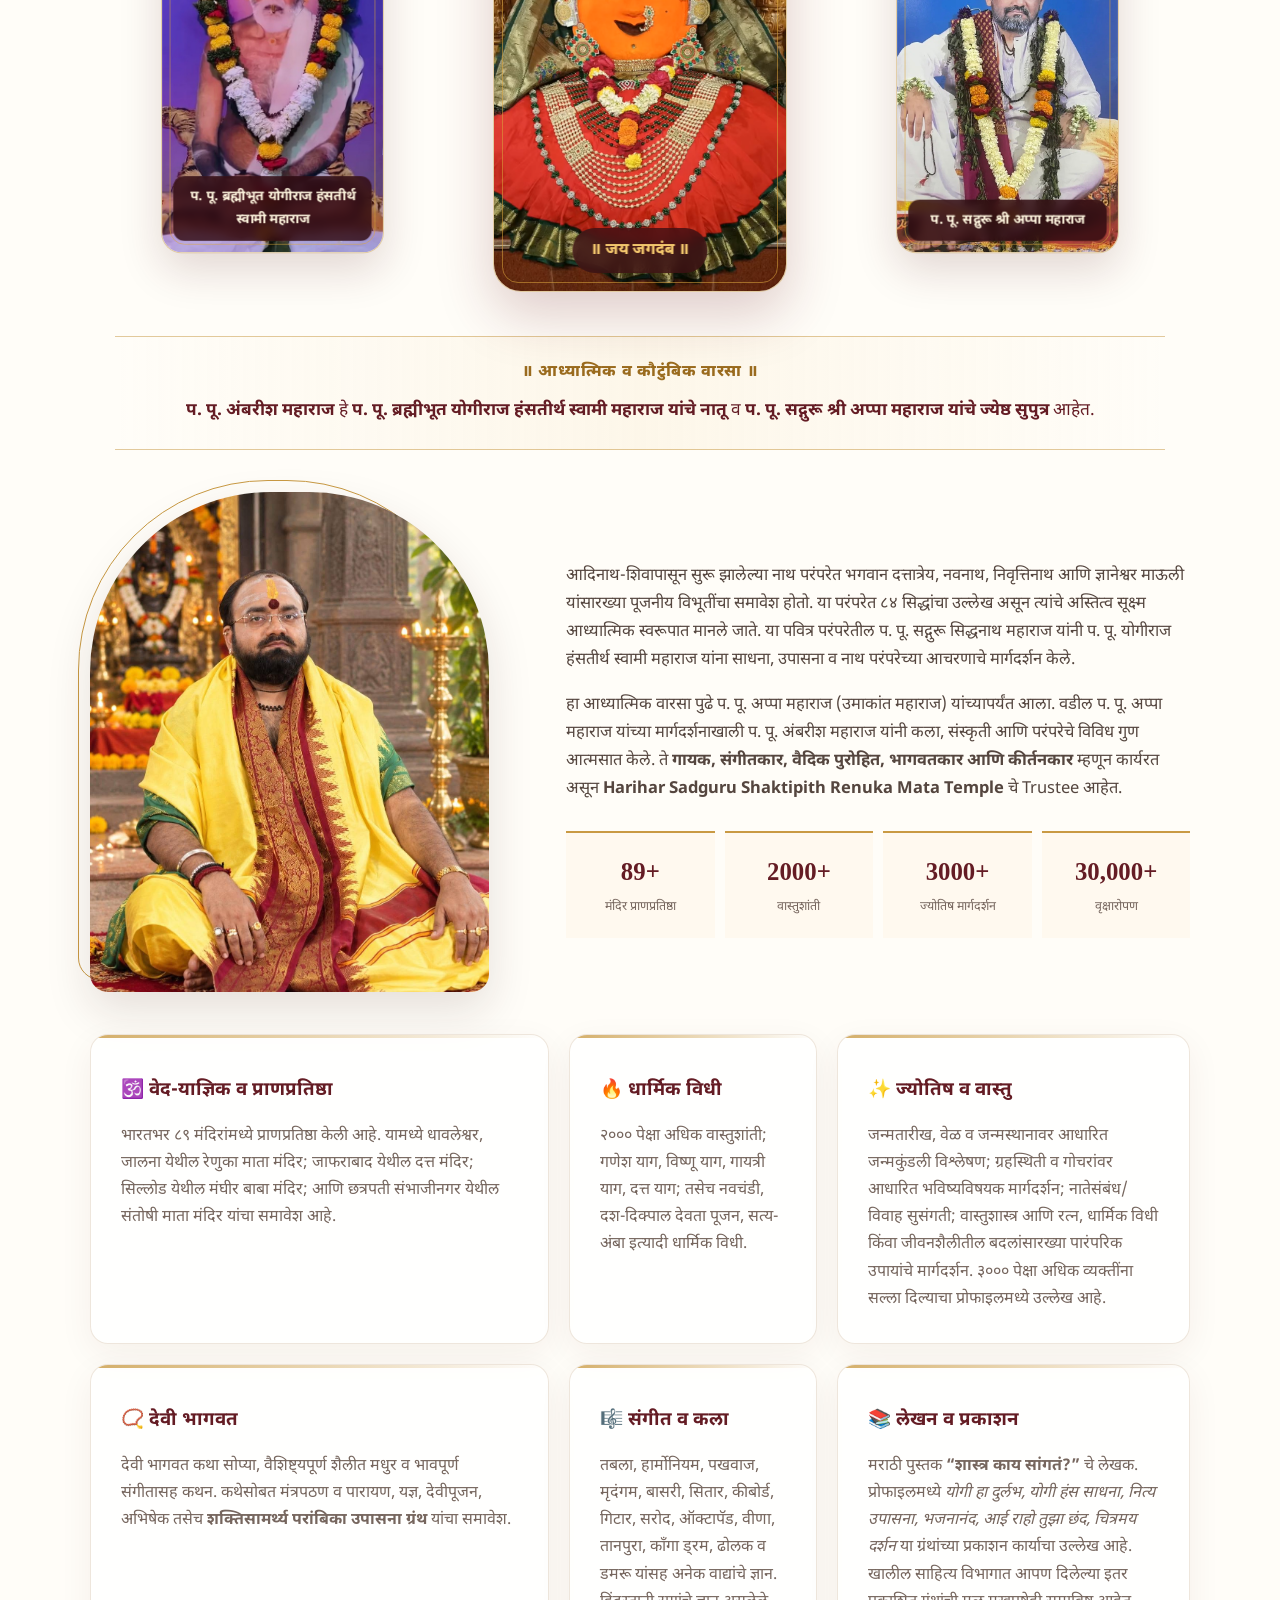
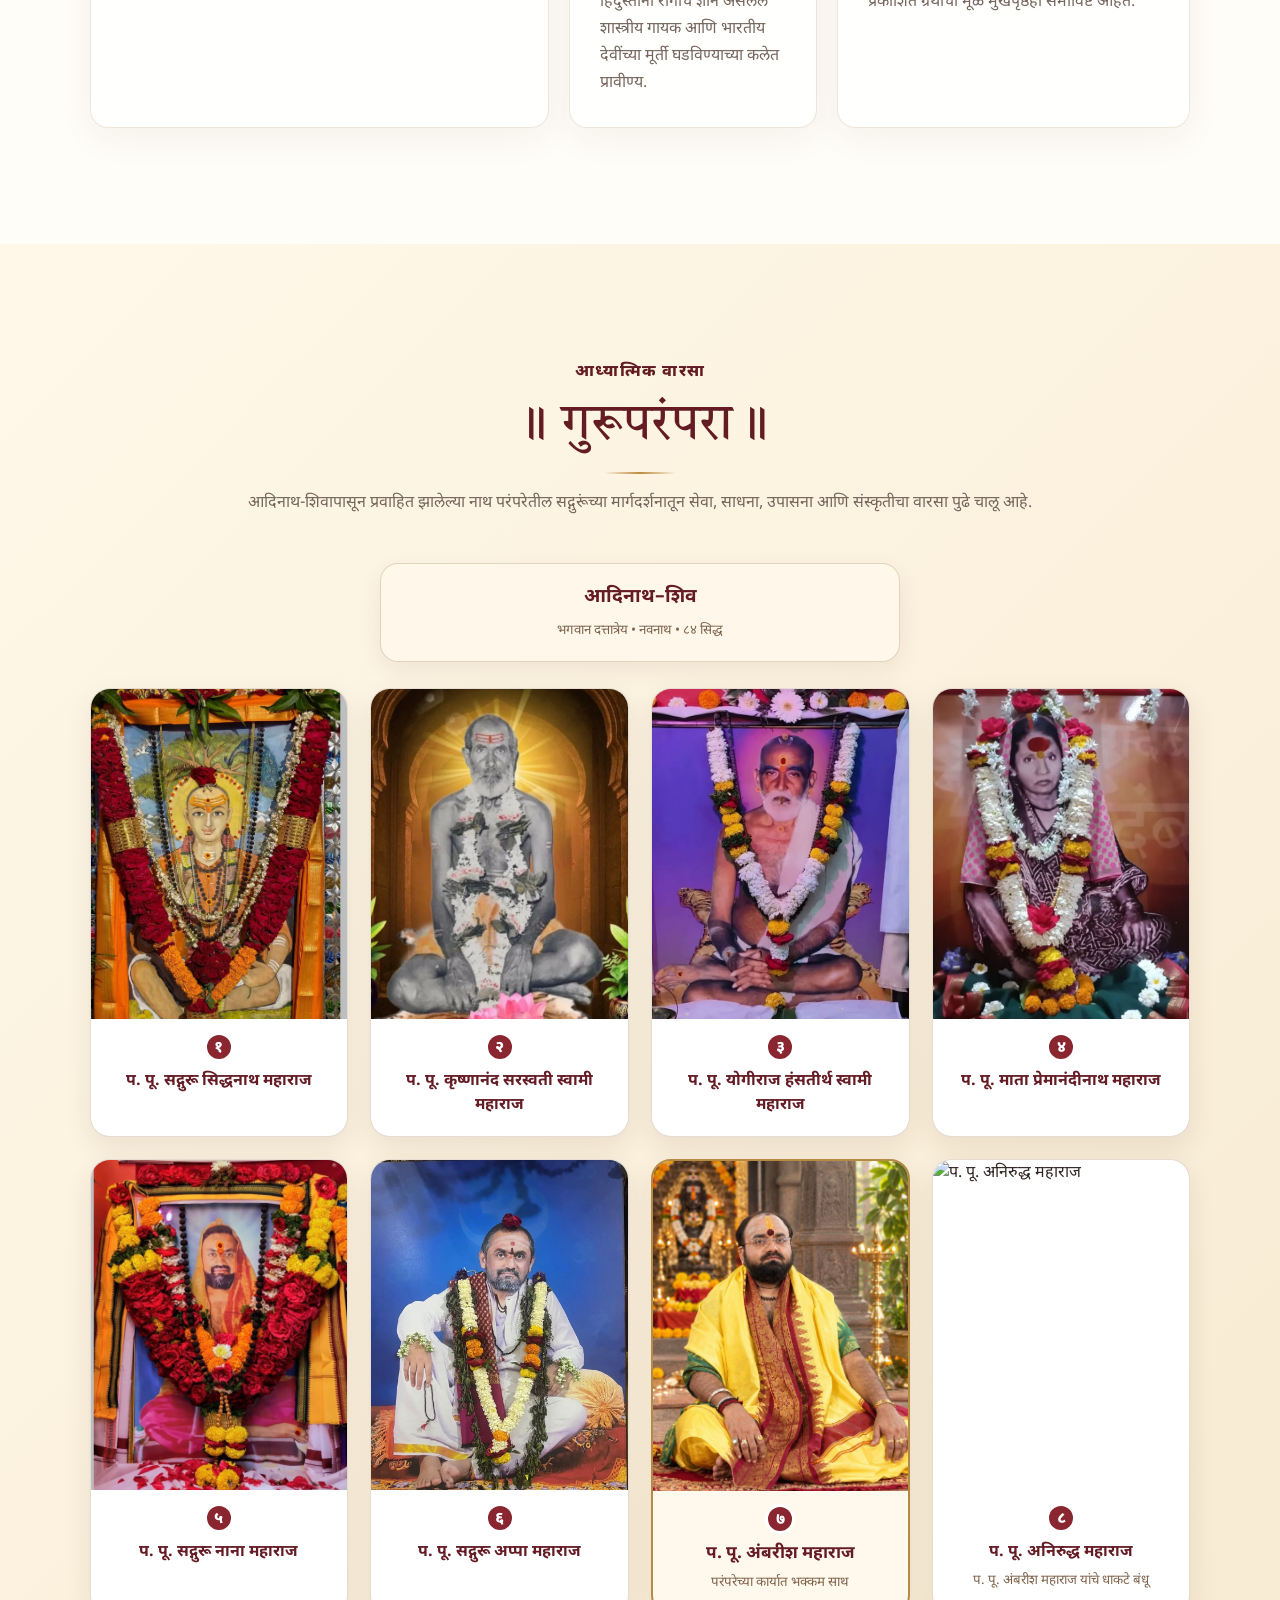
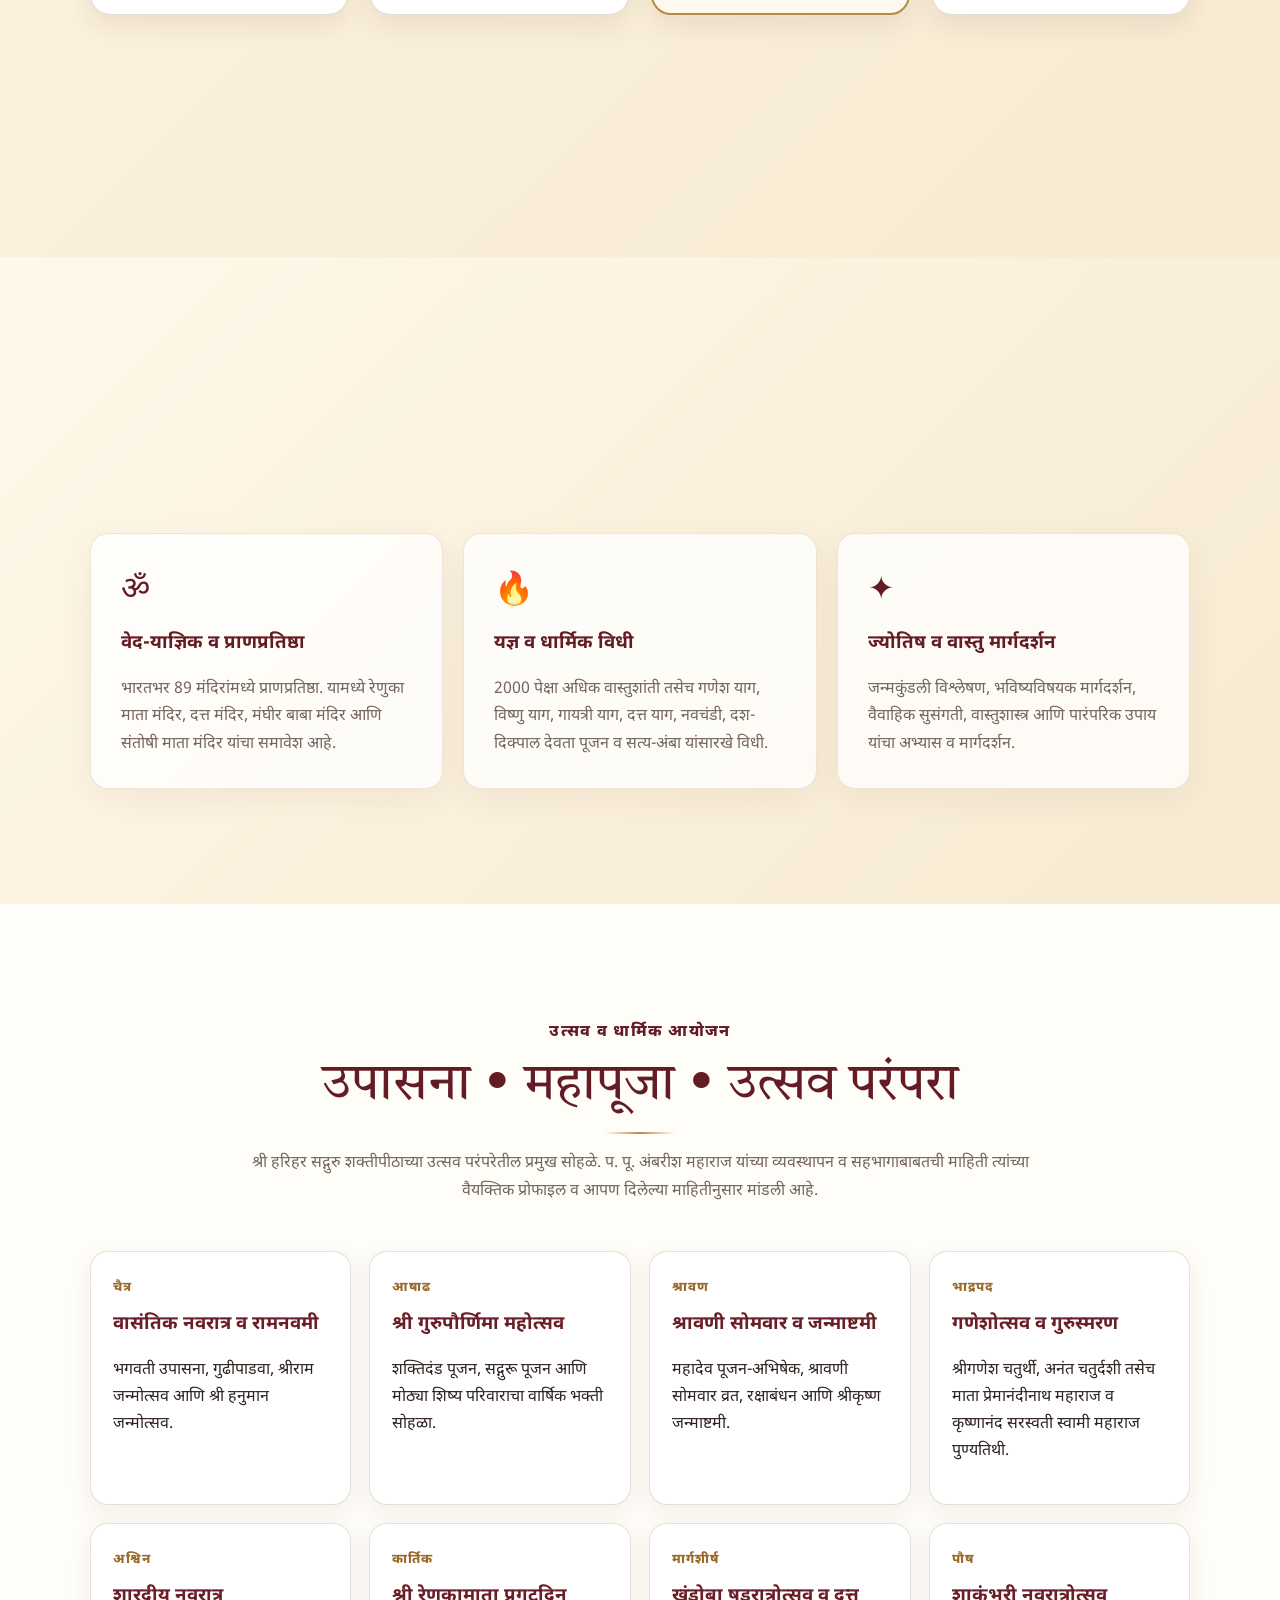
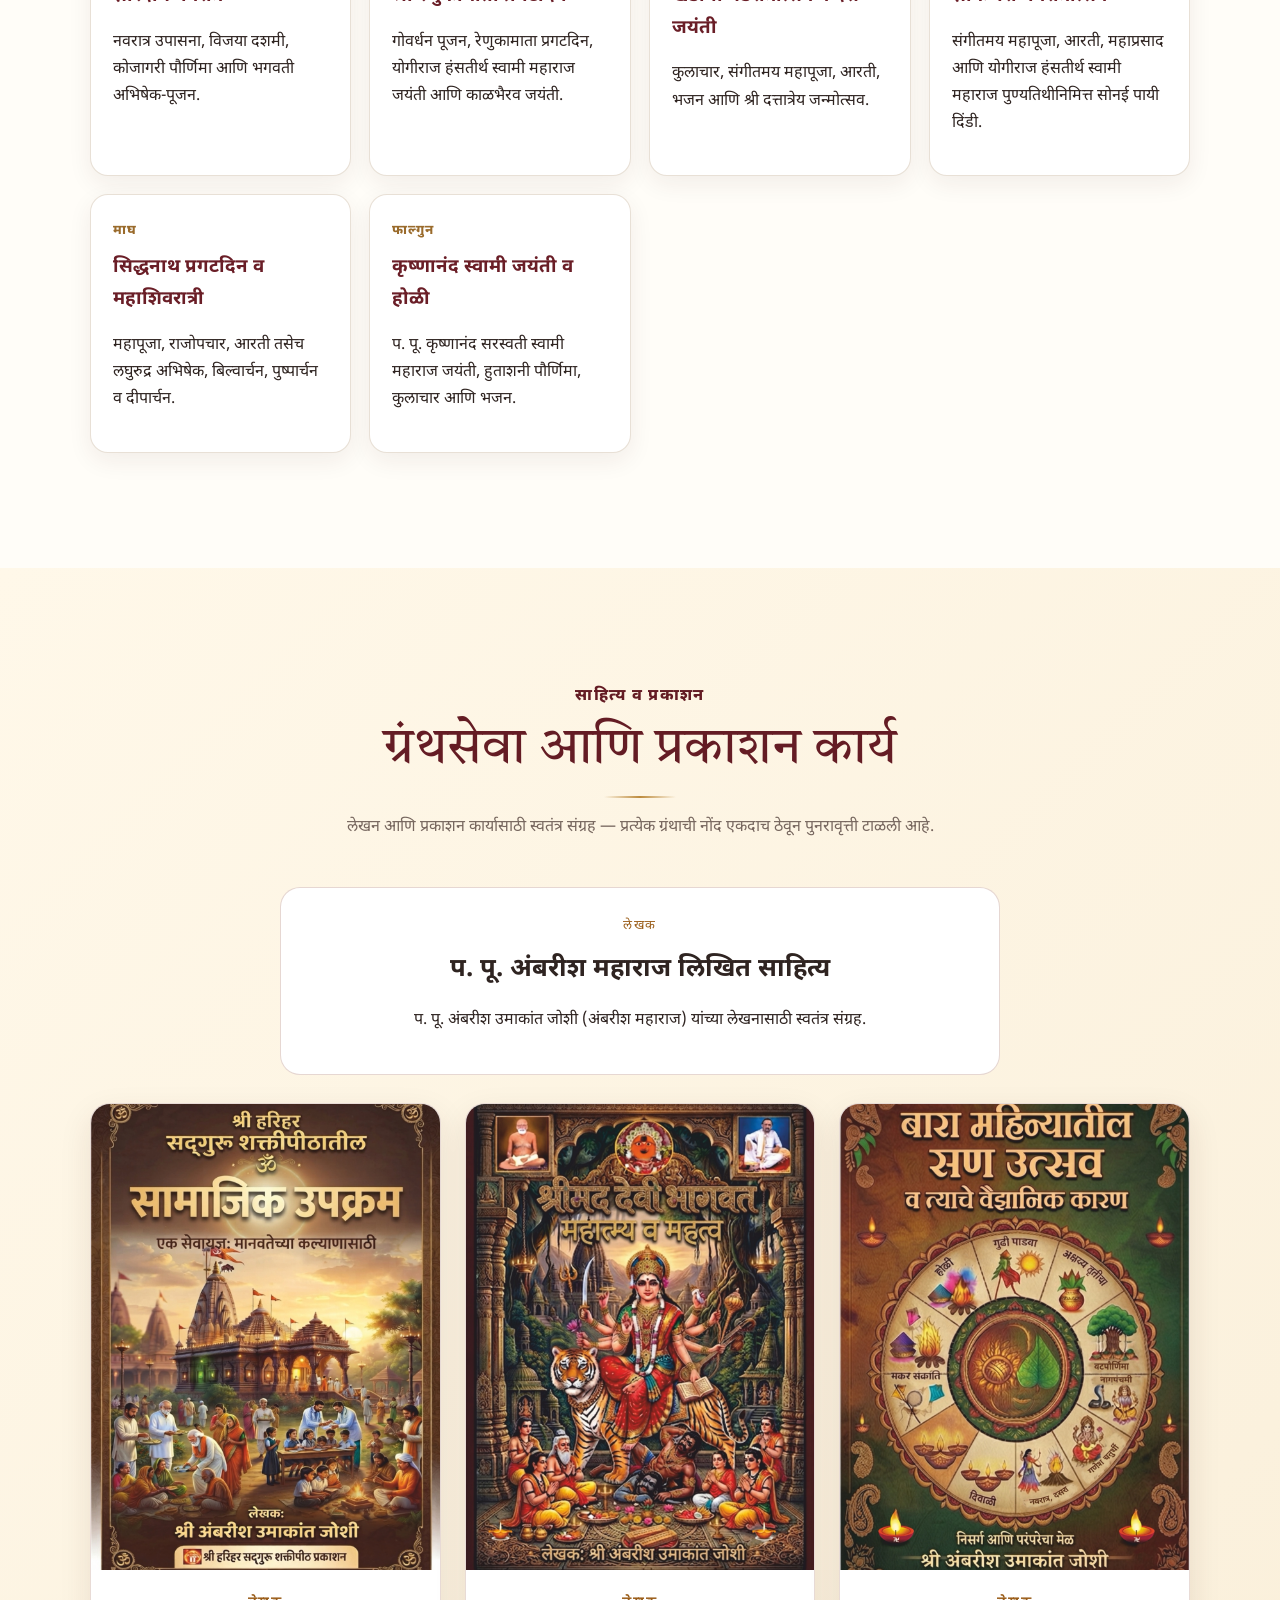
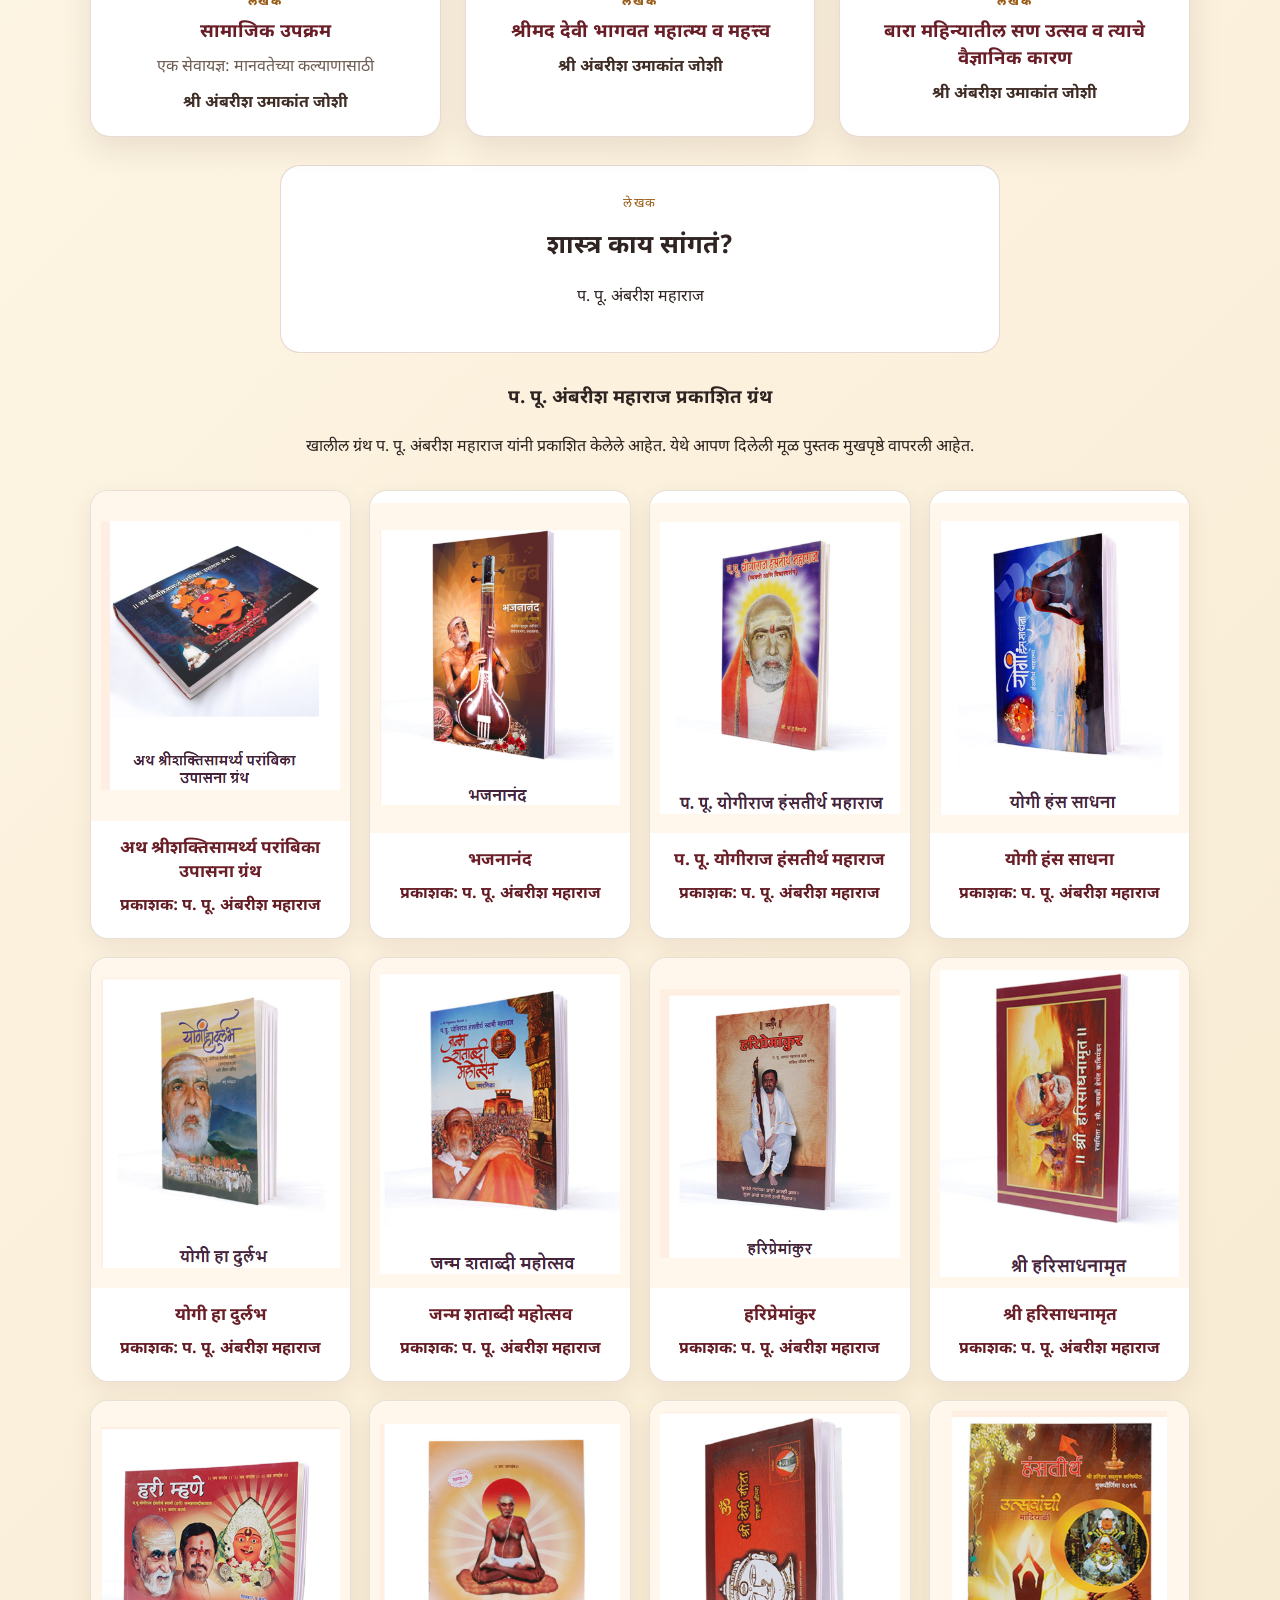
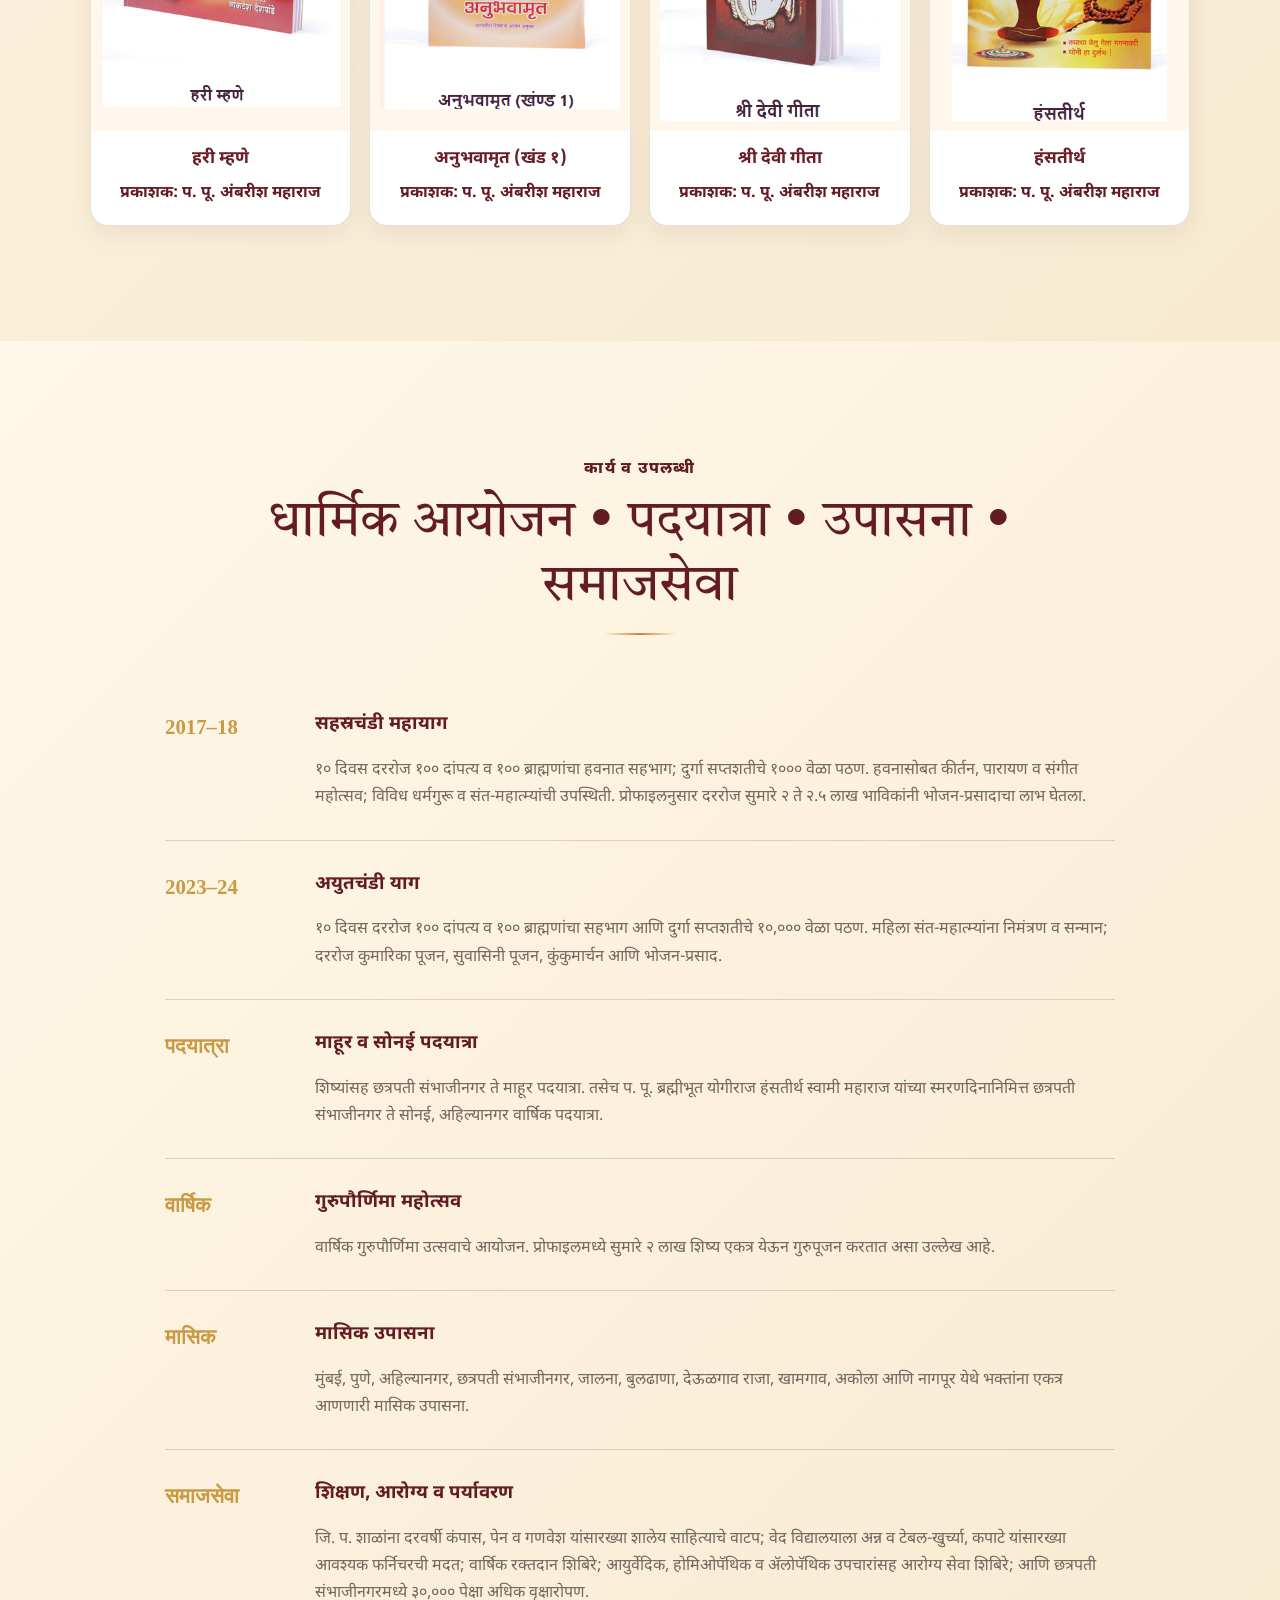
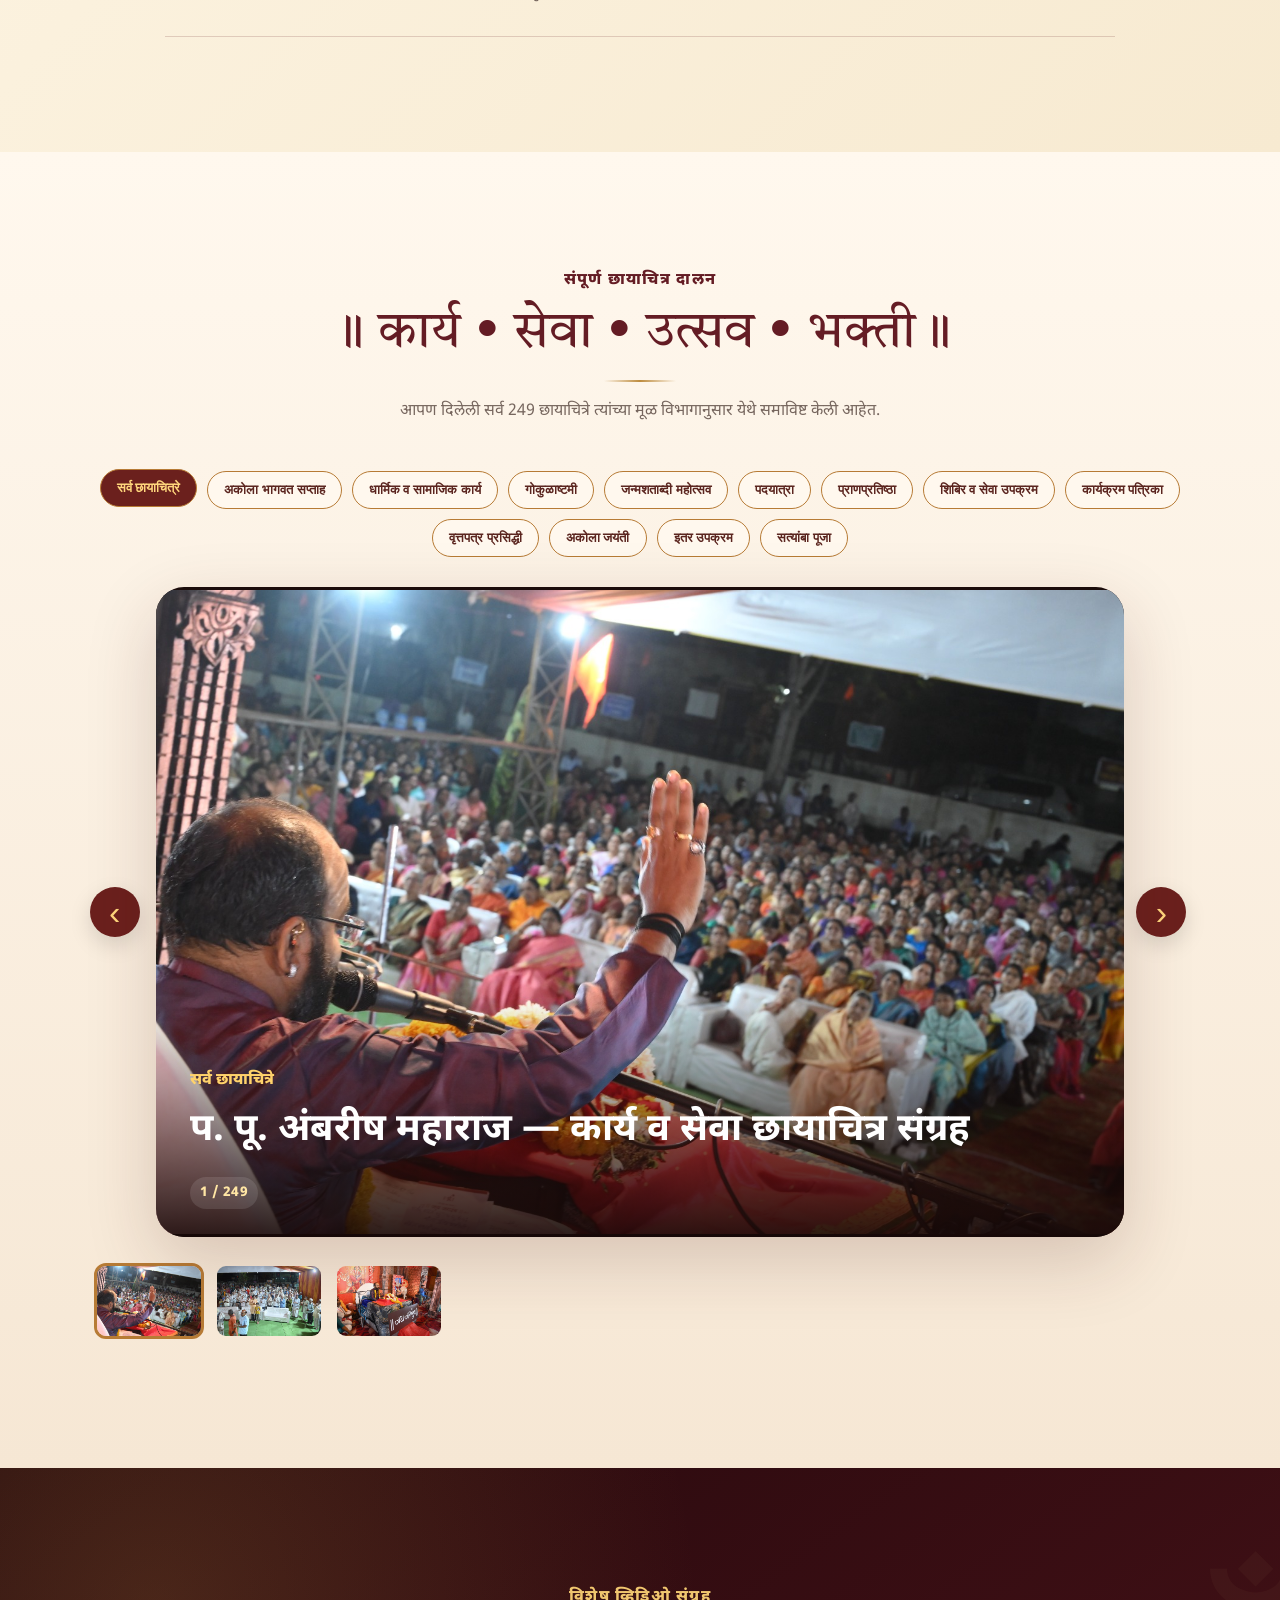
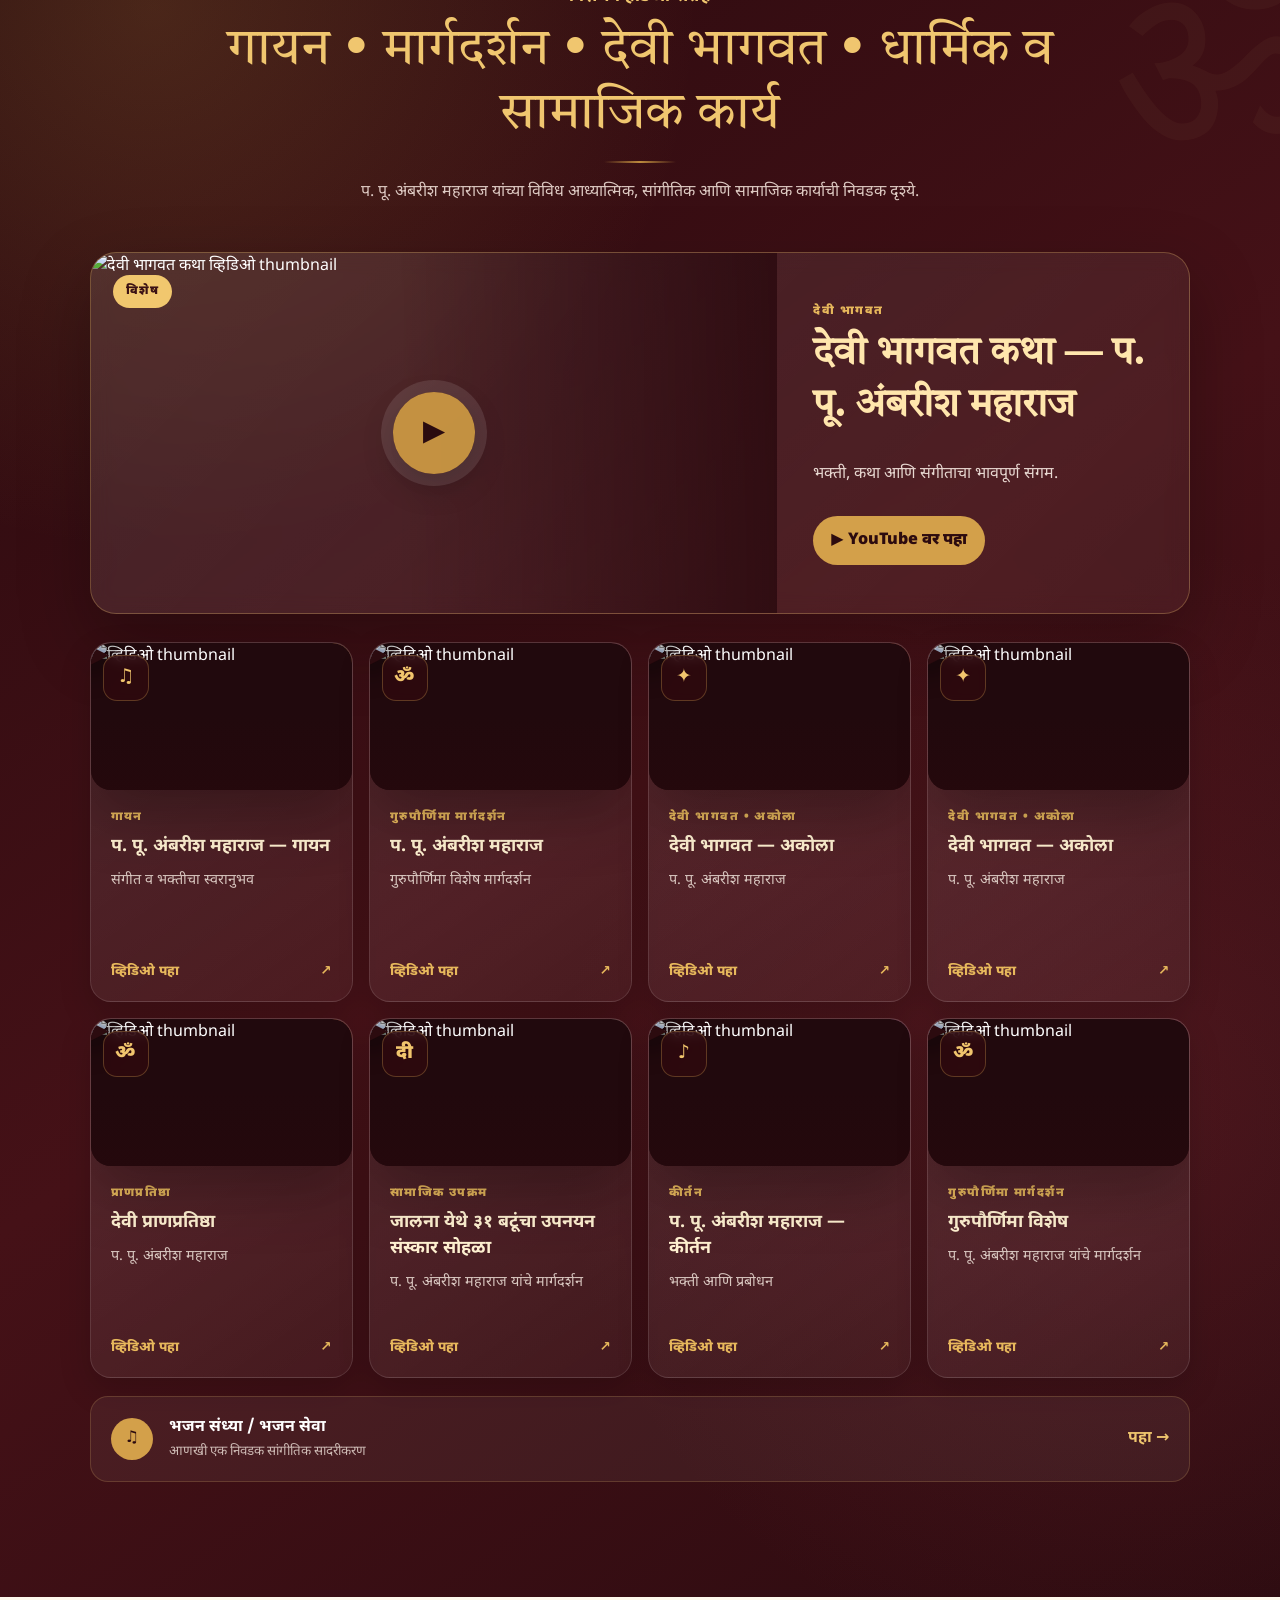
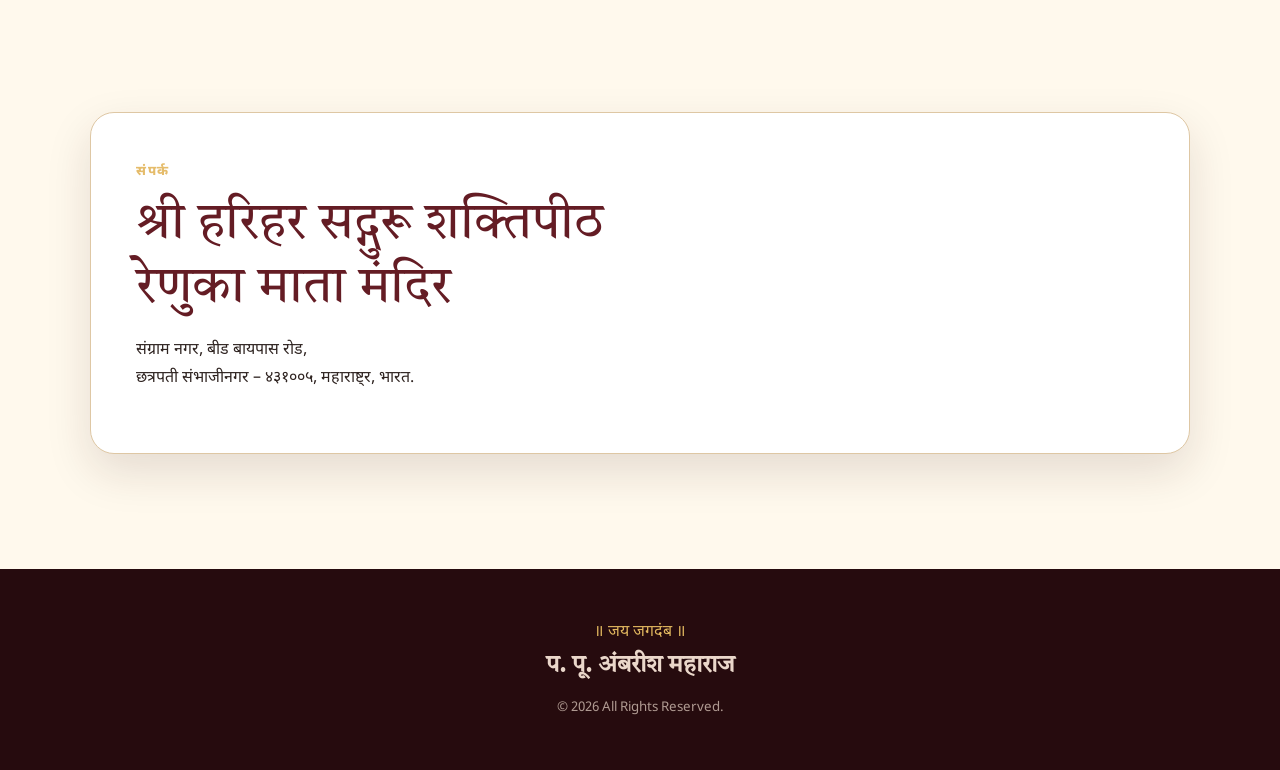
==== commit 274159b2: "Add files via upload" ====
--- a/index.html
+++ b/index.html
@@ -4,18 +4,51 @@
   <meta charset="utf-8">
   <meta name="viewport" content="width=device-width,initial-scale=1">
   <meta name="theme-color" content="#641c24">
-  <meta name="description" content="प. पू. अंबरीष महाराज — वैदिक पुरोहित, भागवतकार, कीर्तनकार, शास्त्रीय गायक व संगीतकार.">
-  <title>प. पू. अंबरीष महाराज | Official Profile</title>
+  <meta name="description" content="प. पू. अंबरीश महाराज — वैदिक पुरोहित, भागवतकार, कीर्तनकार, शास्त्रीय गायक व संगीतकार.">
+  <title>प. पू. अंबरीश महाराज | Official Profile</title>
   <link rel="preconnect" href="https://fonts.googleapis.com">
   <link rel="preconnect" href="https://fonts.gstatic.com" crossorigin>
   <link href="https://fonts.googleapis.com/css2?family=Noto+Sans+Devanagari:wght@400;500;600;700;800&family=Tiro+Devanagari+Marathi:ital@0;1&display=swap" rel="stylesheet">
   <link rel="stylesheet" href="style.css">
+<style>
+    /* Parichay devotional three-photo presentation */
+    .parichay-photo-trio{
+      max-width:1180px;margin:34px auto 46px;padding:0 24px;
+      display:grid;grid-template-columns:minmax(0,1fr) minmax(0,1.18fr) minmax(0,1fr);
+      gap:22px;align-items:center;
+    }
+    .parichay-photo-card{position:relative;overflow:hidden;border-radius:22px;background:#fffaf1;
+      border:1px solid rgba(180,126,31,.38);box-shadow:0 18px 45px rgba(74,20,25,.16);}
+    .parichay-photo-card::after{content:"";position:absolute;inset:8px;border:1px solid rgba(218,165,61,.55);border-radius:16px;pointer-events:none;}
+    .parichay-photo-card img{width:100%;height:390px;display:block;object-fit:cover;}
+    .parichay-photo-card.side{transform:scale(.94);}
+    .parichay-photo-card.devi{border-radius:28px;box-shadow:0 22px 55px rgba(105,29,35,.22);}
+    .parichay-photo-card.devi img{height:445px;}
+    .parichay-photo-card.devi::before{content:"॥ जय जगदंब ॥";position:absolute;z-index:2;left:50%;bottom:18px;transform:translateX(-50%);
+      white-space:nowrap;padding:9px 18px;border-radius:999px;background:rgba(61,15,20,.78);color:#f2c66d;font-weight:800;backdrop-filter:blur(7px);}
+    @media(max-width:800px){
+      .parichay-photo-trio{grid-template-columns:1fr 1.12fr 1fr;gap:8px;padding:0 10px;margin:22px auto 32px;}
+      .parichay-photo-card{border-radius:14px}.parichay-photo-card::after{inset:4px;border-radius:10px}
+      .parichay-photo-card img{height:210px}.parichay-photo-card.devi img{height:245px}
+      .parichay-photo-card.devi::before{font-size:11px;padding:6px 9px;bottom:9px}
+    }
+
+    .parichay-photo-card figcaption{position:absolute;z-index:3;left:12px;right:12px;bottom:12px;padding:10px 12px;text-align:center;border-radius:12px;background:rgba(48,10,16,.82);color:#fff6df;font-weight:700;font-size:.9rem;backdrop-filter:blur(5px);}
+    .parichay-photo-card.devi figcaption{bottom:58px;color:#f5cf78;}
+    .parichay-relation{max-width:1050px;margin:-18px auto 42px;padding:22px 30px;text-align:center;border-top:1px solid rgba(190,137,43,.45);border-bottom:1px solid rgba(190,137,43,.45);background:linear-gradient(90deg,transparent,rgba(244,218,161,.17),transparent);}
+    .parichay-relation span{display:block;margin-bottom:8px;color:#9a6b1e;font-weight:800;letter-spacing:.04em;}
+    .parichay-relation p{margin:0;color:#641c24;font-size:clamp(1rem,1.35vw,1.2rem);line-height:1.9;}
+    @media(max-width:800px){.parichay-photo-card figcaption{left:5px;right:5px;bottom:5px;padding:6px 5px;font-size:.63rem;line-height:1.3}.parichay-photo-card.devi figcaption{bottom:42px}.parichay-relation{margin:-8px 12px 30px;padding:16px 14px}.parichay-relation p{line-height:1.7}}
+  </style>
+<style>
+.parichay-title-second{display:inline-block;margin-top:8px;font-size:.82em;line-height:1.2}
+</style>
 </head>
 <body>
 <header class="site-header" id="top">
   <a class="brand" href="#home">
     <span class="brand-symbol">॥ जय जगदंब ॥</span>
-    <strong>प. पू. अंबरीष महाराज</strong>
+    <strong>प. पू. अंबरीश महाराज</strong>
   </a>
   <button class="menu-toggle" aria-label="Menu" aria-expanded="false">☰</button>
   <nav class="nav" aria-label="मुख्य मेनू">
@@ -27,22 +60,22 @@
 <main>
 <section class="hero hero-full-photo home-slider" id="home">
   <div class="home-slides" aria-label="मुखपृष्ठ विशेष छायाचित्र स्लायडर">
-    <div class="home-slide"><img src="assets/home-slider/slider-featured-first.png" alt="प. पू. अंबरीष महाराज — विशेष मुखपृष्ठ छायाचित्र"></div>
-    <div class="home-slide"><img src="assets/home-slider/WhatsApp Image 2026-09-11 at 2.00.12 PM.jpeg" alt="प. पू. अंबरीष महाराज — मुखपृष्ठ स्लायडर छायाचित्र 1"></div>
-    <div class="home-slide"><img src="assets/home-slider/WhatsApp Image 2026-09-11 at 2.00.13 PM.jpeg" alt="प. पू. अंबरीष महाराज — मुखपृष्ठ स्लायडर छायाचित्र 2"></div>
-    <div class="home-slide"><img src="assets/home-slider/WhatsApp Image 2026-09-11 at 2.00.14 PM.jpeg" alt="प. पू. अंबरीष महाराज — मुखपृष्ठ स्लायडर छायाचित्र 3"></div>
-    <div class="home-slide"><img src="assets/home-slider/WhatsApp Image 2026-09-11 at 2.00.15 PM (1).jpeg" alt="प. पू. अंबरीष महाराज — मुखपृष्ठ स्लायडर छायाचित्र 4"></div>
-    <div class="home-slide"><img src="assets/home-slider/WhatsApp Image 2026-09-11 at 2.00.19 PM.jpeg" alt="प. पू. अंबरीष महाराज — मुखपृष्ठ स्लायडर छायाचित्र 5"></div>
-    <div class="home-slide"><img src="assets/home-slider/WhatsApp Image 2026-09-11 at 2.00.22 PM (2).jpeg" alt="प. पू. अंबरीष महाराज — मुखपृष्ठ स्लायडर छायाचित्र 6"></div>
-    <div class="home-slide"><img src="assets/home-slider/WhatsApp Image 2026-09-11 at 2.00.22 PM.jpeg" alt="प. पू. अंबरीष महाराज — मुखपृष्ठ स्लायडर छायाचित्र 7"></div>
-    <div class="home-slide"><img src="assets/home-slider/WhatsApp Image 2026-09-11 at 2.00.23 PM (1).jpeg" alt="प. पू. अंबरीष महाराज — मुखपृष्ठ स्लायडर छायाचित्र 8"></div>
-    <div class="home-slide"><img src="assets/home-slider/WhatsApp Image 2026-09-11 at 2.00.23 PM (2).jpeg" alt="प. पू. अंबरीष महाराज — मुखपृष्ठ स्लायडर छायाचित्र 9"></div>
-    <div class="home-slide"><img src="assets/home-slider/WhatsApp Image 2026-09-11 at 2.00.26 PM (2).jpeg" alt="प. पू. अंबरीष महाराज — मुखपृष्ठ स्लायडर छायाचित्र 10"></div>
-    <div class="home-slide"><img src="assets/home-slider/WhatsApp Image 2026-09-11 at 2.00.26 PM.jpeg" alt="प. पू. अंबरीष महाराज — मुखपृष्ठ स्लायडर छायाचित्र 11"></div>
-    <div class="home-slide"><img src="assets/home-slider/WhatsApp Image 2026-09-11 at 2.00.28 PM (2).jpeg" alt="प. पू. अंबरीष महाराज — मुखपृष्ठ स्लायडर छायाचित्र 12"></div>
-    <div class="home-slide"><img src="assets/home-slider/WhatsApp Image 2026-09-11 at 2.00.29 PM.jpeg" alt="प. पू. अंबरीष महाराज — मुखपृष्ठ स्लायडर छायाचित्र 13"></div>
-    <div class="home-slide"><img src="assets/home-slider/slider-extra-14.jpeg" alt="प. पू. अंबरीष महाराज — मुखपृष्ठ स्लायडर छायाचित्र 14"></div>
-    <div class="home-slide"><img src="assets/home-slider/slider-extra-15.jpeg" alt="प. पू. अंबरीष महाराज — मुखपृष्ठ स्लायडर छायाचित्र 15"></div>
+    <div class="home-slide"><img src="assets/home-slider/slider-featured-first.png" alt="प. पू. अंबरीश महाराज — विशेष मुखपृष्ठ छायाचित्र"></div>
+    <div class="home-slide"><img src="assets/home-slider/WhatsApp Image 2026-09-11 at 2.00.12 PM.jpeg" alt="प. पू. अंबरीश महाराज — मुखपृष्ठ स्लायडर छायाचित्र 1"></div>
+    <div class="home-slide"><img src="assets/home-slider/WhatsApp Image 2026-09-11 at 2.00.13 PM.jpeg" alt="प. पू. अंबरीश महाराज — मुखपृष्ठ स्लायडर छायाचित्र 2"></div>
+    <div class="home-slide"><img src="assets/home-slider/WhatsApp Image 2026-09-11 at 2.00.14 PM.jpeg" alt="प. पू. अंबरीश महाराज — मुखपृष्ठ स्लायडर छायाचित्र 3"></div>
+    <div class="home-slide"><img src="assets/home-slider/WhatsApp Image 2026-09-11 at 2.00.15 PM (1).jpeg" alt="प. पू. अंबरीश महाराज — मुखपृष्ठ स्लायडर छायाचित्र 4"></div>
+    <div class="home-slide"><img src="assets/home-slider/WhatsApp Image 2026-09-11 at 2.00.19 PM.jpeg" alt="प. पू. अंबरीश महाराज — मुखपृष्ठ स्लायडर छायाचित्र 5"></div>
+    <div class="home-slide"><img src="assets/home-slider/WhatsApp Image 2026-09-11 at 2.00.22 PM (2).jpeg" alt="प. पू. अंबरीश महाराज — मुखपृष्ठ स्लायडर छायाचित्र 6"></div>
+    <div class="home-slide"><img src="assets/home-slider/WhatsApp Image 2026-09-11 at 2.00.22 PM.jpeg" alt="प. पू. अंबरीश महाराज — मुखपृष्ठ स्लायडर छायाचित्र 7"></div>
+    <div class="home-slide"><img src="assets/home-slider/WhatsApp Image 2026-09-11 at 2.00.23 PM (1).jpeg" alt="प. पू. अंबरीश महाराज — मुखपृष्ठ स्लायडर छायाचित्र 8"></div>
+    <div class="home-slide"><img src="assets/home-slider/WhatsApp Image 2026-09-11 at 2.00.23 PM (2).jpeg" alt="प. पू. अंबरीश महाराज — मुखपृष्ठ स्लायडर छायाचित्र 9"></div>
+    <div class="home-slide"><img src="assets/home-slider/WhatsApp Image 2026-09-11 at 2.00.26 PM (2).jpeg" alt="प. पू. अंबरीश महाराज — मुखपृष्ठ स्लायडर छायाचित्र 10"></div>
+    <div class="home-slide"><img src="assets/home-slider/WhatsApp Image 2026-09-11 at 2.00.26 PM.jpeg" alt="प. पू. अंबरीश महाराज — मुखपृष्ठ स्लायडर छायाचित्र 11"></div>
+    <div class="home-slide"><img src="assets/home-slider/WhatsApp Image 2026-09-11 at 2.00.28 PM (2).jpeg" alt="प. पू. अंबरीश महाराज — मुखपृष्ठ स्लायडर छायाचित्र 12"></div>
+    <div class="home-slide"><img src="assets/home-slider/WhatsApp Image 2026-09-11 at 2.00.29 PM.jpeg" alt="प. पू. अंबरीश महाराज — मुखपृष्ठ स्लायडर छायाचित्र 13"></div>
+    <div class="home-slide"><img src="assets/home-slider/slider-extra-14.jpeg" alt="प. पू. अंबरीश महाराज — मुखपृष्ठ स्लायडर छायाचित्र 14"></div>
+    <div class="home-slide"><img src="assets/home-slider/slider-extra-15.jpeg" alt="प. पू. अंबरीश महाराज — मुखपृष्ठ स्लायडर छायाचित्र 15"></div>
   </div>
   <button class="home-slider-arrow prev" type="button" aria-label="मागील छायाचित्र">‹</button>
   <button class="home-slider-arrow next" type="button" aria-label="पुढील छायाचित्र">›</button>
@@ -51,7 +84,7 @@
   <div class="hero-content reveal">
     <p class="eyebrow">॥ जय जगदंब ॥</p>
     <p class="mahamantra hero-mantra">॥ॐ नमो नारायणाय सिद्ध पुरुषाय ब्रह्मीभूत योगीराज हंसतीर्थ स्वामी महाराजाय नमो नमः॥</p>
-    <h1>प. पू. अंबरीष महाराज</h1>
+    <h1>प. पू. अंबरीश महाराज</h1>
     <p class="english-name">P. P. Ambarish Umakant Joshi</p>
     <p class="roles">वैदिक पुरोहित • भागवतकार • कीर्तनकार • शास्त्रीय गायक • संगीतकार</p>
     <div class="hero-actions"><a class="btn primary" href="#about">परिचय पहा</a><a class="btn ghost" href="#videos">विशेष व्हिडिओ</a></div>
@@ -60,12 +93,21 @@
 </section>
 
 <section class="section intro" id="about">
-  <div class="section-heading reveal"><span>सविस्तर परिचय</span><h2>॥ प. पू. अंबरीष उमाकांत जोशी (प. पू. अंबरीष महाराज) ॥</h2><p class="mahamantra intro-mantra">॥ॐ नमो नारायणाय सिद्ध पुरुषाय ब्रह्मीभूत योगीराज हंसतीर्थ स्वामी महाराजाय नमो नमः॥</p><p>नाथ परंपरा • वैदिक सेवा • भागवत • संगीत • कला • समाजसेवा</p></div>
+  <div class="section-heading reveal"><span>सविस्तर परिचय</span><h2>॥ प. पू. अंबरीश उमाकांत जोशी ॥<br><span class="parichay-title-second">(प. पू. अंबरीश महाराज)</span></h2><p class="mahamantra intro-mantra">॥ॐ नमो नारायणाय सिद्ध पुरुषाय ब्रह्मीभूत योगीराज हंसतीर्थ स्वामी महाराजाय नमो नमः॥</p><p>नाथ परंपरा • वैदिक सेवा • भागवत • संगीत • कला • समाजसेवा</p></div>
+  <div class="parichay-photo-trio reveal" aria-label="परिचय छायाचित्रे">
+    <figure class="parichay-photo-card side"><img src="assets/guru/yogiraj-hansteertha-swami.jpeg" alt="प. पू. ब्रह्मीभूत योगीराज हंसतीर्थ स्वामी महाराज" loading="lazy"><figcaption>प. पू. ब्रह्मीभूत योगीराज हंसतीर्थ स्वामी महाराज</figcaption></figure>
+    <figure class="parichay-photo-card devi"><img src="assets/parichay-devi.png" alt="देवी" loading="lazy"></figure>
+    <figure class="parichay-photo-card side"><img src="assets/guru/appa-maharaj.jpeg" alt="प. पू. सद्गुरू श्री अप्पा महाराज" loading="lazy"><figcaption>प. पू. सद्गुरू श्री अप्पा महाराज</figcaption></figure>
+  </div>
+  <div class="parichay-relation reveal">
+    <span>॥ आध्यात्मिक व कौटुंबिक वारसा ॥</span>
+    <p><strong>प. पू. अंबरीश महाराज</strong> हे <strong>प. पू. ब्रह्मीभूत योगीराज हंसतीर्थ स्वामी महाराज यांचे नातू</strong> व <strong>प. पू. सद्गुरू श्री अप्पा महाराज यांचे ज्येष्ठ सुपुत्र</strong> आहेत.</p>
+  </div>
   <div class="about-grid">
-    <div class="portrait-wrap reveal"><img src="assets/ambarish-maharaj.jpeg" alt="प. पू. अंबरीष महाराज" loading="lazy"><div class="portrait-frame"></div></div>
+    <div class="portrait-wrap reveal"><img src="assets/ambarish-maharaj.jpeg" alt="प. पू. अंबरीश महाराज" loading="lazy"><div class="portrait-frame"></div></div>
     <div class="about-copy reveal">
       <p>आदिनाथ-शिवापासून सुरू झालेल्या नाथ परंपरेत भगवान दत्तात्रेय, नवनाथ, निवृत्तिनाथ आणि ज्ञानेश्वर माऊली यांसारख्या पूजनीय विभूतींचा समावेश होतो. या परंपरेत ८४ सिद्धांचा उल्लेख असून त्यांचे अस्तित्व सूक्ष्म आध्यात्मिक स्वरूपात मानले जाते. या पवित्र परंपरेतील प. पू. सद्गुरू सिद्धनाथ महाराज यांनी प. पू. योगीराज हंसतीर्थ स्वामी महाराज यांना साधना, उपासना व नाथ परंपरेच्या आचरणाचे मार्गदर्शन केले.</p>
-      <p>हा आध्यात्मिक वारसा पुढे प. पू. अप्पा महाराज (उमाकांत महाराज) यांच्यापर्यंत आला. वडील प. पू. अप्पा महाराज यांच्या मार्गदर्शनाखाली प. पू. अंबरीष महाराज यांनी कला, संस्कृती आणि परंपरेचे विविध गुण आत्मसात केले. ते <strong>गायक, संगीतकार, वैदिक पुरोहित, भागवतकार आणि कीर्तनकार</strong> म्हणून कार्यरत असून <strong>श्री हरिहर सद्गुरू शक्तिपीठ रेणुका माता मंदिर</strong> येथे विश्वस्त म्हणून कार्यरत आहेत.</p>
+      <p>हा आध्यात्मिक वारसा पुढे प. पू. अप्पा महाराज (उमाकांत महाराज) यांच्यापर्यंत आला. वडील प. पू. अप्पा महाराज यांच्या मार्गदर्शनाखाली प. पू. अंबरीश महाराज यांनी कला, संस्कृती आणि परंपरेचे विविध गुण आत्मसात केले. ते <strong>गायक, संगीतकार, वैदिक पुरोहित, भागवतकार आणि कीर्तनकार</strong> म्हणून कार्यरत असून <strong>Harihar Sadguru Shaktipith Renuka Mata Temple</strong> चे Trustee आहेत.</p>
       <div class="stats"><div><strong>89+</strong><span>मंदिर प्राणप्रतिष्ठा</span></div><div><strong>2000+</strong><span>वास्तुशांती</span></div><div><strong>3000+</strong><span>ज्योतिष मार्गदर्शन</span></div><div><strong>30,000+</strong><span>वृक्षारोपण</span></div></div>
     </div>
   </div>
@@ -89,9 +131,10 @@
     <article class="guru-card reveal"><img src="assets/guru/premanandinath-maharaj.jpeg" alt="प. पू. माता प्रेमानंदीनाथ महाराज"><div><span>४</span><h3>प. पू. माता प्रेमानंदीनाथ महाराज</h3></div></article>
     <article class="guru-card reveal"><img src="assets/guru/nana-maharaj.jpeg" alt="प. पू. सद्गुरू नाना महाराज"><div><span>५</span><h3>प. पू. सद्गुरू नाना महाराज</h3></div></article>
     <article class="guru-card reveal"><img src="assets/guru/appa-maharaj.jpeg" alt="प. पू. सद्गुरू अप्पा महाराज"><div><span>६</span><h3>प. पू. सद्गुरू अप्पा महाराज</h3></div></article>
-    <article class="guru-card current reveal"><img src="assets/ambarish-maharaj.jpeg" alt="प. पू. अंबरीष महाराज"><div><span>७</span><h3>प. पू. अंबरीष महाराज</h3><small>परंपरेच्या कार्यात भक्कम साथ</small></div></article>
-  </div>
-  <p class="source-note reveal">प. पू. सद्गुरू श्री अप्पा महाराज (उमाकांत जोशी) यांच्या कार्यात प. पू. अंबरीष महाराज व प. पू. अनिरुद्ध महाराज यांची भक्कम साथ असल्याचा उल्लेख श्री हरिहर सद्गुरु शक्तीपीठाच्या गुरूपरंपरा संदर्भात आहे.</p>
+    <article class="guru-card current reveal"><img src="assets/ambarish-maharaj.jpeg" alt="प. पू. अंबरीश महाराज"><div><span>७</span><h3>प. पू. अंबरीश महाराज</h3><small>परंपरेच्या कार्यात भक्कम साथ</small></div></article>
+    <article class="guru-card reveal"><img src="assets/guru/aniruddha-maharaj.jpeg" alt="प. पू. अनिरुद्ध महाराज"><div><span>८</span><h3>प. पू. अनिरुद्ध महाराज</h3><small>प. पू. अंबरीश महाराज यांचे धाकटे बंधू</small></div></article>
+  </div>
+  <p class="source-note reveal">प. पू. सद्गुरू श्री अप्पा महाराज (उमाकांत जोशी) यांच्या कार्यात प. पू. अंबरीश महाराज व प. पू. अनिरुद्ध महाराज यांची भक्कम साथ असल्याचा उल्लेख श्री हरिहर सद्गुरु शक्तीपीठाच्या गुरूपरंपरा संदर्भात आहे.</p>
 </section>
 
 <section class="section warm" id="seva">
@@ -105,7 +148,7 @@
 
 
 <section class="section" id="festivals">
-  <div class="section-heading reveal"><span>उत्सव व धार्मिक आयोजन</span><h2>उपासना • महापूजा • उत्सव परंपरा</h2><p>श्री हरिहर सद्गुरु शक्तीपीठाच्या उत्सव परंपरेतील प्रमुख सोहळे. प. पू. अंबरीष महाराज यांच्या व्यवस्थापन व सहभागाबाबतची माहिती त्यांच्या वैयक्तिक प्रोफाइल व आपण दिलेल्या माहितीनुसार मांडली आहे.</p></div>
+  <div class="section-heading reveal"><span>उत्सव व धार्मिक आयोजन</span><h2>उपासना • महापूजा • उत्सव परंपरा</h2><p>श्री हरिहर सद्गुरु शक्तीपीठाच्या उत्सव परंपरेतील प्रमुख सोहळे. प. पू. अंबरीश महाराज यांच्या व्यवस्थापन व सहभागाबाबतची माहिती त्यांच्या वैयक्तिक प्रोफाइल व आपण दिलेल्या माहितीनुसार मांडली आहे.</p></div>
   <div class="festival-grid">
     <article class="festival-card reveal"><span class="month">चैत्र</span><h3>वासंतिक नवरात्र व रामनवमी</h3><p>भगवती उपासना, गुढीपाडवा, श्रीराम जन्मोत्सव आणि श्री हनुमान जन्मोत्सव.</p></article>
     <article class="festival-card reveal"><span class="month">आषाढ</span><h3>श्री गुरुपौर्णिमा महोत्सव</h3><p>शक्तिदंड पूजन, सद्गुरू पूजन आणि मोठ्या शिष्य परिवाराचा वार्षिक भक्ती सोहळा.</p></article>
@@ -124,28 +167,28 @@
 
 <section class="section warm" id="literature">
   <div class="section-heading reveal"><span>साहित्य व प्रकाशन</span><h2>ग्रंथसेवा आणि प्रकाशन कार्य</h2><p>लेखन आणि प्रकाशन कार्यासाठी स्वतंत्र संग्रह — प्रत्येक ग्रंथाची नोंद एकदाच ठेवून पुनरावृत्ती टाळली आहे.</p></div>
-  <div class="author-highlight reveal"><span>लेखक</span><h3>प. पू. अंबरीष महाराज लिखित साहित्य</h3><p>प. पू. अंबरीष उमाकांत जोशी (अंबरीष महाराज) यांच्या लेखनासाठी स्वतंत्र संग्रह.</p></div>
+  <div class="author-highlight reveal"><span>लेखक</span><h3>प. पू. अंबरीश महाराज लिखित साहित्य</h3><p>प. पू. अंबरीश उमाकांत जोशी (अंबरीश महाराज) यांच्या लेखनासाठी स्वतंत्र संग्रह.</p></div>
   <div class="ambarish-books-grid">
-    <article class="ambarish-book-card reveal"><img src="assets/books/samajik-upakram.jpeg" alt="सामाजिक उपक्रम पुस्तक मुखपृष्ठ"><div class="ambarish-book-copy"><span>लेखक</span><h3>सामाजिक उपक्रम</h3><p>एक सेवायज्ञ: मानवतेच्या कल्याणासाठी</p><strong>श्री अंबरीष उमाकांत जोशी</strong></div></article>
-    <article class="ambarish-book-card reveal"><img src="assets/books/shrimad-devi-bhagwat-mahatmya.jpeg" alt="श्रीमद देवी भागवत महात्म्य व महत्त्व पुस्तक मुखपृष्ठ"><div class="ambarish-book-copy"><span>लेखक</span><h3>श्रीमद देवी भागवत महात्म्य व महत्त्व</h3><strong>श्री अंबरीष उमाकांत जोशी</strong></div></article>
-    <article class="ambarish-book-card reveal"><img src="assets/books/bara-mahinyatil-san-utsav.jpeg" alt="बारा महिन्यातील सण उत्सव व त्याचे वैज्ञानिक कारण पुस्तक मुखपृष्ठ"><div class="ambarish-book-copy"><span>लेखक</span><h3>बारा महिन्यातील सण उत्सव व त्याचे वैज्ञानिक कारण</h3><strong>श्री अंबरीष उमाकांत जोशी</strong></div></article>
-  </div>
-  <div class="author-highlight author-existing reveal"><span>लेखक</span><h3>शास्त्र काय सांगतं?</h3><p>प. पू. अंबरीष महाराज</p></div>
-  <h3 class="subheading reveal">प. पू. अंबरीष महाराज प्रकाशित ग्रंथ</h3>
-  <p class="published-intro reveal">खालील ग्रंथ प. पू. अंबरीष महाराज यांनी प्रकाशित केलेले आहेत. येथे आपण दिलेली मूळ पुस्तक मुखपृष्ठे वापरली आहेत.</p>
+    <article class="ambarish-book-card reveal"><img src="assets/books/samajik-upakram.jpeg" alt="सामाजिक उपक्रम पुस्तक मुखपृष्ठ"><div class="ambarish-book-copy"><span>लेखक</span><h3>सामाजिक उपक्रम</h3><p>एक सेवायज्ञ: मानवतेच्या कल्याणासाठी</p><strong>श्री अंबरीश उमाकांत जोशी</strong></div></article>
+    <article class="ambarish-book-card reveal"><img src="assets/books/shrimad-devi-bhagwat-mahatmya.jpeg" alt="श्रीमद देवी भागवत महात्म्य व महत्त्व पुस्तक मुखपृष्ठ"><div class="ambarish-book-copy"><span>लेखक</span><h3>श्रीमद देवी भागवत महात्म्य व महत्त्व</h3><strong>श्री अंबरीश उमाकांत जोशी</strong></div></article>
+    <article class="ambarish-book-card reveal"><img src="assets/books/bara-mahinyatil-san-utsav.jpeg" alt="बारा महिन्यातील सण उत्सव व त्याचे वैज्ञानिक कारण पुस्तक मुखपृष्ठ"><div class="ambarish-book-copy"><span>लेखक</span><h3>बारा महिन्यातील सण उत्सव व त्याचे वैज्ञानिक कारण</h3><strong>श्री अंबरीश उमाकांत जोशी</strong></div></article>
+  </div>
+  <div class="author-highlight author-existing reveal"><span>लेखक</span><h3>शास्त्र काय सांगतं?</h3><p>प. पू. अंबरीश महाराज</p></div>
+  <h3 class="subheading reveal">प. पू. अंबरीश महाराज प्रकाशित ग्रंथ</h3>
+  <p class="published-intro reveal">खालील ग्रंथ प. पू. अंबरीश महाराज यांनी प्रकाशित केलेले आहेत. येथे आपण दिलेली मूळ पुस्तक मुखपृष्ठे वापरली आहेत.</p>
   <div class="book-grid published-book-gallery">
-    <article class="book-card image-book-card reveal"><img src="assets/books/published/shakti-samarthya-parambika.png" alt="अथ श्रीशक्तिसामर्थ्य परांबिका उपासना ग्रंथ पुस्तक मुखपृष्ठ" loading="lazy"><div class="book-info"><h3>अथ श्रीशक्तिसामर्थ्य परांबिका उपासना ग्रंथ</h3><p>प्रकाशक: प. पू. अंबरीष महाराज</p></div></article>
-    <article class="book-card image-book-card reveal"><img src="assets/books/published/bhajananand.png" alt="भजनानंद पुस्तक मुखपृष्ठ" loading="lazy"><div class="book-info"><h3>भजनानंद</h3><p>प्रकाशक: प. पू. अंबरीष महाराज</p></div></article>
-    <article class="book-card image-book-card reveal"><img src="assets/books/published/yogiraj-hansteertha-maharaj.png" alt="प. पू. योगीराज हंसतीर्थ महाराज पुस्तक मुखपृष्ठ" loading="lazy"><div class="book-info"><h3>प. पू. योगीराज हंसतीर्थ महाराज</h3><p>प्रकाशक: प. पू. अंबरीष महाराज</p></div></article>
-    <article class="book-card image-book-card reveal"><img src="assets/books/published/yogi-hans-sadhana.png" alt="योगी हंस साधना पुस्तक मुखपृष्ठ" loading="lazy"><div class="book-info"><h3>योगी हंस साधना</h3><p>प्रकाशक: प. पू. अंबरीष महाराज</p></div></article>
-    <article class="book-card image-book-card reveal"><img src="assets/books/published/yogi-ha-durlabh.png" alt="योगी हा दुर्लभ पुस्तक मुखपृष्ठ" loading="lazy"><div class="book-info"><h3>योगी हा दुर्लभ</h3><p>प्रकाशक: प. पू. अंबरीष महाराज</p></div></article>
-    <article class="book-card image-book-card reveal"><img src="assets/books/published/janma-shatabdi-mahotsav.png" alt="जन्म शताब्दी महोत्सव पुस्तक मुखपृष्ठ" loading="lazy"><div class="book-info"><h3>जन्म शताब्दी महोत्सव</h3><p>प्रकाशक: प. पू. अंबरीष महाराज</p></div></article>
-    <article class="book-card image-book-card reveal"><img src="assets/books/published/haripremankur.png" alt="हरिप्रेमांकुर पुस्तक मुखपृष्ठ" loading="lazy"><div class="book-info"><h3>हरिप्रेमांकुर</h3><p>प्रकाशक: प. पू. अंबरीष महाराज</p></div></article>
-    <article class="book-card image-book-card reveal"><img src="assets/books/published/shri-harisadhanamrut.png" alt="श्री हरिसाधनामृत पुस्तक मुखपृष्ठ" loading="lazy"><div class="book-info"><h3>श्री हरिसाधनामृत</h3><p>प्रकाशक: प. पू. अंबरीष महाराज</p></div></article>
-    <article class="book-card image-book-card reveal"><img src="assets/books/published/hari-mhane.png" alt="हरी म्हणे पुस्तक मुखपृष्ठ" loading="lazy"><div class="book-info"><h3>हरी म्हणे</h3><p>प्रकाशक: प. पू. अंबरीष महाराज</p></div></article>
-    <article class="book-card image-book-card reveal"><img src="assets/books/published/anubhavamrut-khand-1.png" alt="अनुभवामृत (खंड १) पुस्तक मुखपृष्ठ" loading="lazy"><div class="book-info"><h3>अनुभवामृत (खंड १)</h3><p>प्रकाशक: प. पू. अंबरीष महाराज</p></div></article>
-    <article class="book-card image-book-card reveal"><img src="assets/books/published/shri-devi-gita.png" alt="श्री देवी गीता पुस्तक मुखपृष्ठ" loading="lazy"><div class="book-info"><h3>श्री देवी गीता</h3><p>प्रकाशक: प. पू. अंबरीष महाराज</p></div></article>
-    <article class="book-card image-book-card reveal"><img src="assets/books/published/hansteerth.png" alt="हंसतीर्थ पुस्तक मुखपृष्ठ" loading="lazy"><div class="book-info"><h3>हंसतीर्थ</h3><p>प्रकाशक: प. पू. अंबरीष महाराज</p></div></article>
+    <article class="book-card image-book-card reveal"><img src="assets/books/published/shakti-samarthya-parambika.png" alt="अथ श्रीशक्तिसामर्थ्य परांबिका उपासना ग्रंथ पुस्तक मुखपृष्ठ" loading="lazy"><div class="book-info"><h3>अथ श्रीशक्तिसामर्थ्य परांबिका उपासना ग्रंथ</h3><p>प्रकाशक: प. पू. अंबरीश महाराज</p></div></article>
+    <article class="book-card image-book-card reveal"><img src="assets/books/published/bhajananand.png" alt="भजनानंद पुस्तक मुखपृष्ठ" loading="lazy"><div class="book-info"><h3>भजनानंद</h3><p>प्रकाशक: प. पू. अंबरीश महाराज</p></div></article>
+    <article class="book-card image-book-card reveal"><img src="assets/books/published/yogiraj-hansteertha-maharaj.png" alt="प. पू. योगीराज हंसतीर्थ महाराज पुस्तक मुखपृष्ठ" loading="lazy"><div class="book-info"><h3>प. पू. योगीराज हंसतीर्थ महाराज</h3><p>प्रकाशक: प. पू. अंबरीश महाराज</p></div></article>
+    <article class="book-card image-book-card reveal"><img src="assets/books/published/yogi-hans-sadhana.png" alt="योगी हंस साधना पुस्तक मुखपृष्ठ" loading="lazy"><div class="book-info"><h3>योगी हंस साधना</h3><p>प्रकाशक: प. पू. अंबरीश महाराज</p></div></article>
+    <article class="book-card image-book-card reveal"><img src="assets/books/published/yogi-ha-durlabh.png" alt="योगी हा दुर्लभ पुस्तक मुखपृष्ठ" loading="lazy"><div class="book-info"><h3>योगी हा दुर्लभ</h3><p>प्रकाशक: प. पू. अंबरीश महाराज</p></div></article>
+    <article class="book-card image-book-card reveal"><img src="assets/books/published/janma-shatabdi-mahotsav.png" alt="जन्म शताब्दी महोत्सव पुस्तक मुखपृष्ठ" loading="lazy"><div class="book-info"><h3>जन्म शताब्दी महोत्सव</h3><p>प्रकाशक: प. पू. अंबरीश महाराज</p></div></article>
+    <article class="book-card image-book-card reveal"><img src="assets/books/published/haripremankur.png" alt="हरिप्रेमांकुर पुस्तक मुखपृष्ठ" loading="lazy"><div class="book-info"><h3>हरिप्रेमांकुर</h3><p>प्रकाशक: प. पू. अंबरीश महाराज</p></div></article>
+    <article class="book-card image-book-card reveal"><img src="assets/books/published/shri-harisadhanamrut.png" alt="श्री हरिसाधनामृत पुस्तक मुखपृष्ठ" loading="lazy"><div class="book-info"><h3>श्री हरिसाधनामृत</h3><p>प्रकाशक: प. पू. अंबरीश महाराज</p></div></article>
+    <article class="book-card image-book-card reveal"><img src="assets/books/published/hari-mhane.png" alt="हरी म्हणे पुस्तक मुखपृष्ठ" loading="lazy"><div class="book-info"><h3>हरी म्हणे</h3><p>प्रकाशक: प. पू. अंबरीश महाराज</p></div></article>
+    <article class="book-card image-book-card reveal"><img src="assets/books/published/anubhavamrut-khand-1.png" alt="अनुभवामृत (खंड १) पुस्तक मुखपृष्ठ" loading="lazy"><div class="book-info"><h3>अनुभवामृत (खंड १)</h3><p>प्रकाशक: प. पू. अंबरीश महाराज</p></div></article>
+    <article class="book-card image-book-card reveal"><img src="assets/books/published/shri-devi-gita.png" alt="श्री देवी गीता पुस्तक मुखपृष्ठ" loading="lazy"><div class="book-info"><h3>श्री देवी गीता</h3><p>प्रकाशक: प. पू. अंबरीश महाराज</p></div></article>
+    <article class="book-card image-book-card reveal"><img src="assets/books/published/hansteerth.png" alt="हंसतीर्थ पुस्तक मुखपृष्ठ" loading="lazy"><div class="book-info"><h3>हंसतीर्थ</h3><p>प्रकाशक: प. पू. अंबरीश महाराज</p></div></article>
   </div>
 </section>
 
@@ -163,29 +206,29 @@
 
 
 <section class="section gallery-section" id="gallery">
-  <div class="section-heading reveal"><span>संपूर्ण छायाचित्र दालन</span><h2>॥ कार्य • सेवा • उत्सव • भक्ती ॥</h2><p>आपण दिलेली सर्व छायाचित्रे त्यांच्या मूळ विभागानुसार येथे समाविष्ट केली आहेत. कोणतेही छायाचित्र मुद्दाम वगळलेले नाही.</p></div>
-  <div class="gallery-tabs reveal"><button class="gallery-tab active" data-gallery="all">सर्व छायाचित्रे</button><button class="gallery-tab" data-gallery="akola-full">अकोला भागवत सप्ताह</button><button class="gallery-tab" data-gallery="dharmic-social">धार्मिक व सामाजिक कार्य</button><button class="gallery-tab" data-gallery="gokulashtami-full">गोकुळाष्टमी</button><button class="gallery-tab" data-gallery="janmashatabi">जन्मशताब्दी महोत्सव</button><button class="gallery-tab" data-gallery="padayatra-full">पदयात्रा</button><button class="gallery-tab" data-gallery="pranpratishtha-full">प्राणप्रतिष्ठा</button><button class="gallery-tab" data-gallery="shibir">शिबिर व सेवा उपक्रम</button><button class="gallery-tab" data-gallery="patrika">कार्यक्रम पत्रिका</button><button class="gallery-tab" data-gallery="newspaper">वृत्तपत्र प्रसिद्धी</button></div>
-  <div class="gallery-stage reveal"><button class="gallery-arrow prev" aria-label="मागील">‹</button><div class="gallery-frame"><img id="galleryMain" src="assets/gallery/full/akola-full/akola-full-001.jpeg" alt="छायाचित्र दालन"><div class="gallery-caption"><span id="galleryKicker">सर्व छायाचित्रे</span><h3 id="galleryTitle">प. पू. अंबरीष महाराज — कार्य व सेवा छायाचित्र संग्रह</h3><small id="galleryCounter"></small></div></div><button class="gallery-arrow next" aria-label="पुढील">›</button></div>
+  <div class="section-heading reveal"><span>संपूर्ण छायाचित्र दालन</span><h2>॥ कार्य • सेवा • उत्सव • भक्ती ॥</h2><p>आपण दिलेली सर्व 249 छायाचित्रे त्यांच्या मूळ विभागानुसार येथे समाविष्ट केली आहेत.</p></div>
+  <div class="gallery-tabs reveal"><button class="gallery-tab active" data-gallery="all">सर्व छायाचित्रे</button><button class="gallery-tab" data-gallery="akola-full">अकोला भागवत सप्ताह</button><button class="gallery-tab" data-gallery="dharmic-social">धार्मिक व सामाजिक कार्य</button><button class="gallery-tab" data-gallery="gokulashtami-full">गोकुळाष्टमी</button><button class="gallery-tab" data-gallery="janmashatabi">जन्मशताब्दी महोत्सव</button><button class="gallery-tab" data-gallery="padayatra-full">पदयात्रा</button><button class="gallery-tab" data-gallery="pranpratishtha-full">प्राणप्रतिष्ठा</button><button class="gallery-tab" data-gallery="shibir">शिबिर व सेवा उपक्रम</button><button class="gallery-tab" data-gallery="patrika">कार्यक्रम पत्रिका</button><button class="gallery-tab" data-gallery="newspaper">वृत्तपत्र प्रसिद्धी</button><button class="gallery-tab" data-gallery="akola-jayanti">अकोला जयंती</button><button class="gallery-tab" data-gallery="other-activities">इतर उपक्रम</button><button class="gallery-tab" data-gallery="satyamba-pooja">सत्यांबा पूजा</button></div>
+  <div class="gallery-stage reveal"><button class="gallery-arrow prev" aria-label="मागील">‹</button><div class="gallery-frame"><img id="galleryMain" src="assets/gallery/full/akola-full/akola-full-001.jpeg" alt="छायाचित्र दालन"><div class="gallery-caption"><span id="galleryKicker">सर्व छायाचित्रे</span><h3 id="galleryTitle">प. पू. अंबरीश महाराज — कार्य व सेवा छायाचित्र संग्रह</h3><small id="galleryCounter"></small></div></div><button class="gallery-arrow next" aria-label="पुढील">›</button></div>
   <div class="gallery-thumbs" id="galleryThumbs"></div>
 </section>
 
 <section class="section video-section creative-videos" id="videos">
-  <div class="section-heading reveal"><span>विशेष व्हिडिओ संग्रह</span><h2>गायन • मार्गदर्शन • देवी भागवत • धार्मिक व सामाजिक कार्य</h2><p>प. पू. अंबरीष महाराज यांच्या विविध आध्यात्मिक, सांगीतिक आणि सामाजिक कार्याची निवडक दृश्ये.</p></div>
+  <div class="section-heading reveal"><span>विशेष व्हिडिओ संग्रह</span><h2>गायन • मार्गदर्शन • देवी भागवत • धार्मिक व सामाजिक कार्य</h2><p>प. पू. अंबरीश महाराज यांच्या विविध आध्यात्मिक, सांगीतिक आणि सामाजिक कार्याची निवडक दृश्ये.</p></div>
 
   <div class="featured-video reveal">
     <div class="featured-video-visual"><img src="https://i.ytimg.com/vi/M4dkRhHVACw/maxresdefault.jpg" alt="देवी भागवत कथा व्हिडिओ thumbnail"><span class="play-orb">▶</span><span class="featured-badge">विशेष</span></div>
-    <div class="featured-video-copy"><span class="video-category">देवी भागवत</span><h3>देवी भागवत कथा — प. पू. अंबरीष महाराज</h3><p>भक्ती, कथा आणि संगीताचा भावपूर्ण संगम.</p><a class="video-watch-btn" href="https://youtu.be/M4dkRhHVACw?si=_3Dqbu_WIhcjr_94" target="_blank" rel="noopener">▶ YouTube वर पहा</a></div>
+    <div class="featured-video-copy"><span class="video-category">देवी भागवत</span><h3>देवी भागवत कथा — प. पू. अंबरीश महाराज</h3><p>भक्ती, कथा आणि संगीताचा भावपूर्ण संगम.</p><a class="video-watch-btn" href="https://youtu.be/M4dkRhHVACw?si=_3Dqbu_WIhcjr_94" target="_blank" rel="noopener">▶ YouTube वर पहा</a></div>
   </div>
 
   <div class="video-showcase reveal">
-    <a class="creative-video-card accent-music" href="https://youtu.be/IHsCZIJlMz8?si=D5BXaZHPhcwYZ6Jz" target="_blank" rel="noopener"><div class="video-thumb"><img src="https://i.ytimg.com/vi/IHsCZIJlMz8/hqdefault.jpg" alt="व्हिडिओ thumbnail" loading="lazy"><span class="thumb-play">▶</span></div><span class="video-icon">♫</span><span class="video-category">गायन</span><h3>प. पू. अंबरीष महाराज — गायन</h3><p>संगीत व भक्तीचा स्वरानुभव</p><span class="watch-line">व्हिडिओ पहा <b>↗</b></span></a>
-    <a class="creative-video-card accent-guru" href="https://youtu.be/FJRfYBuS8TM?si=jCn3mUGKoJd_Xu7h" target="_blank" rel="noopener"><div class="video-thumb"><img src="https://i.ytimg.com/vi/FJRfYBuS8TM/hqdefault.jpg" alt="व्हिडिओ thumbnail" loading="lazy"><span class="thumb-play">▶</span></div><span class="video-icon">ॐ</span><span class="video-category">गुरुपौर्णिमा मार्गदर्शन</span><h3>प. पू. अंबरीष महाराज</h3><p>गुरुपौर्णिमा विशेष मार्गदर्शन</p><span class="watch-line">व्हिडिओ पहा <b>↗</b></span></a>
-    <a class="creative-video-card accent-devi" href="https://youtu.be/okc9Cg64sik?si=ZhwIMb4UzdqMIeYI" target="_blank" rel="noopener"><div class="video-thumb"><img src="https://i.ytimg.com/vi/okc9Cg64sik/hqdefault.jpg" alt="व्हिडिओ thumbnail" loading="lazy"><span class="thumb-play">▶</span></div><span class="video-icon">✦</span><span class="video-category">देवी भागवत • अकोला</span><h3>देवी भागवत — अकोला</h3><p>प. पू. अंबरीष महाराज</p><span class="watch-line">व्हिडिओ पहा <b>↗</b></span></a>
-    <a class="creative-video-card accent-devi" href="https://youtu.be/n0n2Bp9IoxM?si=L8wbVrWWl5AbAnMG" target="_blank" rel="noopener"><div class="video-thumb"><img src="https://i.ytimg.com/vi/n0n2Bp9IoxM/hqdefault.jpg" alt="व्हिडिओ thumbnail" loading="lazy"><span class="thumb-play">▶</span></div><span class="video-icon">✦</span><span class="video-category">देवी भागवत • अकोला</span><h3>देवी भागवत — अकोला</h3><p>प. पू. अंबरीष महाराज</p><span class="watch-line">व्हिडिओ पहा <b>↗</b></span></a>
-    <a class="creative-video-card accent-ritual" href="https://youtu.be/j_xWtRry4tY?si=4i7WjWz_0kVYciIS" target="_blank" rel="noopener"><div class="video-thumb"><img src="https://i.ytimg.com/vi/j_xWtRry4tY/hqdefault.jpg" alt="व्हिडिओ thumbnail" loading="lazy"><span class="thumb-play">▶</span></div><span class="video-icon">ॐ</span><span class="video-category">प्राणप्रतिष्ठा</span><h3>देवी प्राणप्रतिष्ठा</h3><p>प. पू. अंबरीष महाराज</p><span class="watch-line">व्हिडिओ पहा <b>↗</b></span></a>
-    <a class="creative-video-card accent-social" href="https://youtu.be/JLq0uao1PNo?si=JExYxrETsC0Nw7T4" target="_blank" rel="noopener"><div class="video-thumb"><img src="https://i.ytimg.com/vi/JLq0uao1PNo/hqdefault.jpg" alt="व्हिडिओ thumbnail" loading="lazy"><span class="thumb-play">▶</span></div><span class="video-icon">दी</span><span class="video-category">सामाजिक उपक्रम</span><h3>जालना येथे ३१ बटूंचा उपनयन संस्कार सोहळा</h3><p>प. पू. अंबरीष महाराज यांचे मार्गदर्शन</p><span class="watch-line">व्हिडिओ पहा <b>↗</b></span></a>
-    <a class="creative-video-card accent-kirtan" href="https://youtu.be/OKQfdGq9UOg?si=5b9m7T_jtgwgWoXi" target="_blank" rel="noopener"><div class="video-thumb"><img src="https://i.ytimg.com/vi/OKQfdGq9UOg/hqdefault.jpg" alt="व्हिडिओ thumbnail" loading="lazy"><span class="thumb-play">▶</span></div><span class="video-icon">♪</span><span class="video-category">कीर्तन</span><h3>प. पू. अंबरीष महाराज — कीर्तन</h3><p>भक्ती आणि प्रबोधन</p><span class="watch-line">व्हिडिओ पहा <b>↗</b></span></a>
-    <a class="creative-video-card accent-guru" href="https://youtu.be/NUEu6UdE508?si=LXjCr82gi6mtmxAp" target="_blank" rel="noopener"><div class="video-thumb"><img src="https://i.ytimg.com/vi/NUEu6UdE508/hqdefault.jpg" alt="व्हिडिओ thumbnail" loading="lazy"><span class="thumb-play">▶</span></div><span class="video-icon">ॐ</span><span class="video-category">गुरुपौर्णिमा मार्गदर्शन</span><h3>गुरुपौर्णिमा विशेष</h3><p>प. पू. अंबरीष महाराज यांचे मार्गदर्शन</p><span class="watch-line">व्हिडिओ पहा <b>↗</b></span></a>
+    <a class="creative-video-card accent-music" href="https://youtu.be/IHsCZIJlMz8?si=D5BXaZHPhcwYZ6Jz" target="_blank" rel="noopener"><div class="video-thumb"><img src="https://i.ytimg.com/vi/IHsCZIJlMz8/hqdefault.jpg" alt="व्हिडिओ thumbnail" loading="lazy"><span class="thumb-play">▶</span></div><span class="video-icon">♫</span><span class="video-category">गायन</span><h3>प. पू. अंबरीश महाराज — गायन</h3><p>संगीत व भक्तीचा स्वरानुभव</p><span class="watch-line">व्हिडिओ पहा <b>↗</b></span></a>
+    <a class="creative-video-card accent-guru" href="https://youtu.be/FJRfYBuS8TM?si=jCn3mUGKoJd_Xu7h" target="_blank" rel="noopener"><div class="video-thumb"><img src="https://i.ytimg.com/vi/FJRfYBuS8TM/hqdefault.jpg" alt="व्हिडिओ thumbnail" loading="lazy"><span class="thumb-play">▶</span></div><span class="video-icon">ॐ</span><span class="video-category">गुरुपौर्णिमा मार्गदर्शन</span><h3>प. पू. अंबरीश महाराज</h3><p>गुरुपौर्णिमा विशेष मार्गदर्शन</p><span class="watch-line">व्हिडिओ पहा <b>↗</b></span></a>
+    <a class="creative-video-card accent-devi" href="https://youtu.be/okc9Cg64sik?si=ZhwIMb4UzdqMIeYI" target="_blank" rel="noopener"><div class="video-thumb"><img src="https://i.ytimg.com/vi/okc9Cg64sik/hqdefault.jpg" alt="व्हिडिओ thumbnail" loading="lazy"><span class="thumb-play">▶</span></div><span class="video-icon">✦</span><span class="video-category">देवी भागवत • अकोला</span><h3>देवी भागवत — अकोला</h3><p>प. पू. अंबरीश महाराज</p><span class="watch-line">व्हिडिओ पहा <b>↗</b></span></a>
+    <a class="creative-video-card accent-devi" href="https://youtu.be/n0n2Bp9IoxM?si=L8wbVrWWl5AbAnMG" target="_blank" rel="noopener"><div class="video-thumb"><img src="https://i.ytimg.com/vi/n0n2Bp9IoxM/hqdefault.jpg" alt="व्हिडिओ thumbnail" loading="lazy"><span class="thumb-play">▶</span></div><span class="video-icon">✦</span><span class="video-category">देवी भागवत • अकोला</span><h3>देवी भागवत — अकोला</h3><p>प. पू. अंबरीश महाराज</p><span class="watch-line">व्हिडिओ पहा <b>↗</b></span></a>
+    <a class="creative-video-card accent-ritual" href="https://youtu.be/j_xWtRry4tY?si=4i7WjWz_0kVYciIS" target="_blank" rel="noopener"><div class="video-thumb"><img src="https://i.ytimg.com/vi/j_xWtRry4tY/hqdefault.jpg" alt="व्हिडिओ thumbnail" loading="lazy"><span class="thumb-play">▶</span></div><span class="video-icon">ॐ</span><span class="video-category">प्राणप्रतिष्ठा</span><h3>देवी प्राणप्रतिष्ठा</h3><p>प. पू. अंबरीश महाराज</p><span class="watch-line">व्हिडिओ पहा <b>↗</b></span></a>
+    <a class="creative-video-card accent-social" href="https://youtu.be/JLq0uao1PNo?si=JExYxrETsC0Nw7T4" target="_blank" rel="noopener"><div class="video-thumb"><img src="https://i.ytimg.com/vi/JLq0uao1PNo/hqdefault.jpg" alt="व्हिडिओ thumbnail" loading="lazy"><span class="thumb-play">▶</span></div><span class="video-icon">दी</span><span class="video-category">सामाजिक उपक्रम</span><h3>जालना येथे ३१ बटूंचा उपनयन संस्कार सोहळा</h3><p>प. पू. अंबरीश महाराज यांचे मार्गदर्शन</p><span class="watch-line">व्हिडिओ पहा <b>↗</b></span></a>
+    <a class="creative-video-card accent-kirtan" href="https://youtu.be/OKQfdGq9UOg?si=5b9m7T_jtgwgWoXi" target="_blank" rel="noopener"><div class="video-thumb"><img src="https://i.ytimg.com/vi/OKQfdGq9UOg/hqdefault.jpg" alt="व्हिडिओ thumbnail" loading="lazy"><span class="thumb-play">▶</span></div><span class="video-icon">♪</span><span class="video-category">कीर्तन</span><h3>प. पू. अंबरीश महाराज — कीर्तन</h3><p>भक्ती आणि प्रबोधन</p><span class="watch-line">व्हिडिओ पहा <b>↗</b></span></a>
+    <a class="creative-video-card accent-guru" href="https://youtu.be/NUEu6UdE508?si=LXjCr82gi6mtmxAp" target="_blank" rel="noopener"><div class="video-thumb"><img src="https://i.ytimg.com/vi/NUEu6UdE508/hqdefault.jpg" alt="व्हिडिओ thumbnail" loading="lazy"><span class="thumb-play">▶</span></div><span class="video-icon">ॐ</span><span class="video-category">गुरुपौर्णिमा मार्गदर्शन</span><h3>गुरुपौर्णिमा विशेष</h3><p>प. पू. अंबरीश महाराज यांचे मार्गदर्शन</p><span class="watch-line">व्हिडिओ पहा <b>↗</b></span></a>
   </div>
 
   <div class="video-more reveal"><a href="https://youtu.be/jV5XKot0CKU?si=RI56AwhmxDEi-Xxi" target="_blank" rel="noopener"><span>♫</span><div><b>भजन संध्या / भजन सेवा</b><small>आणखी एक निवडक सांगीतिक सादरीकरण</small></div><strong>पहा →</strong></a></div>
@@ -196,7 +239,7 @@
 </section>
 </main>
 
-<footer><p>॥ जय जगदंब ॥</p><strong>प. पू. अंबरीष महाराज</strong><small>© <span id="year"></span> All Rights Reserved.</small></footer>
+<footer><p>॥ जय जगदंब ॥</p><strong>प. पू. अंबरीश महाराज</strong><small>© <span id="year"></span> All Rights Reserved.</small></footer>
 <script src="script.js"></script>
 </body>
 </html>
